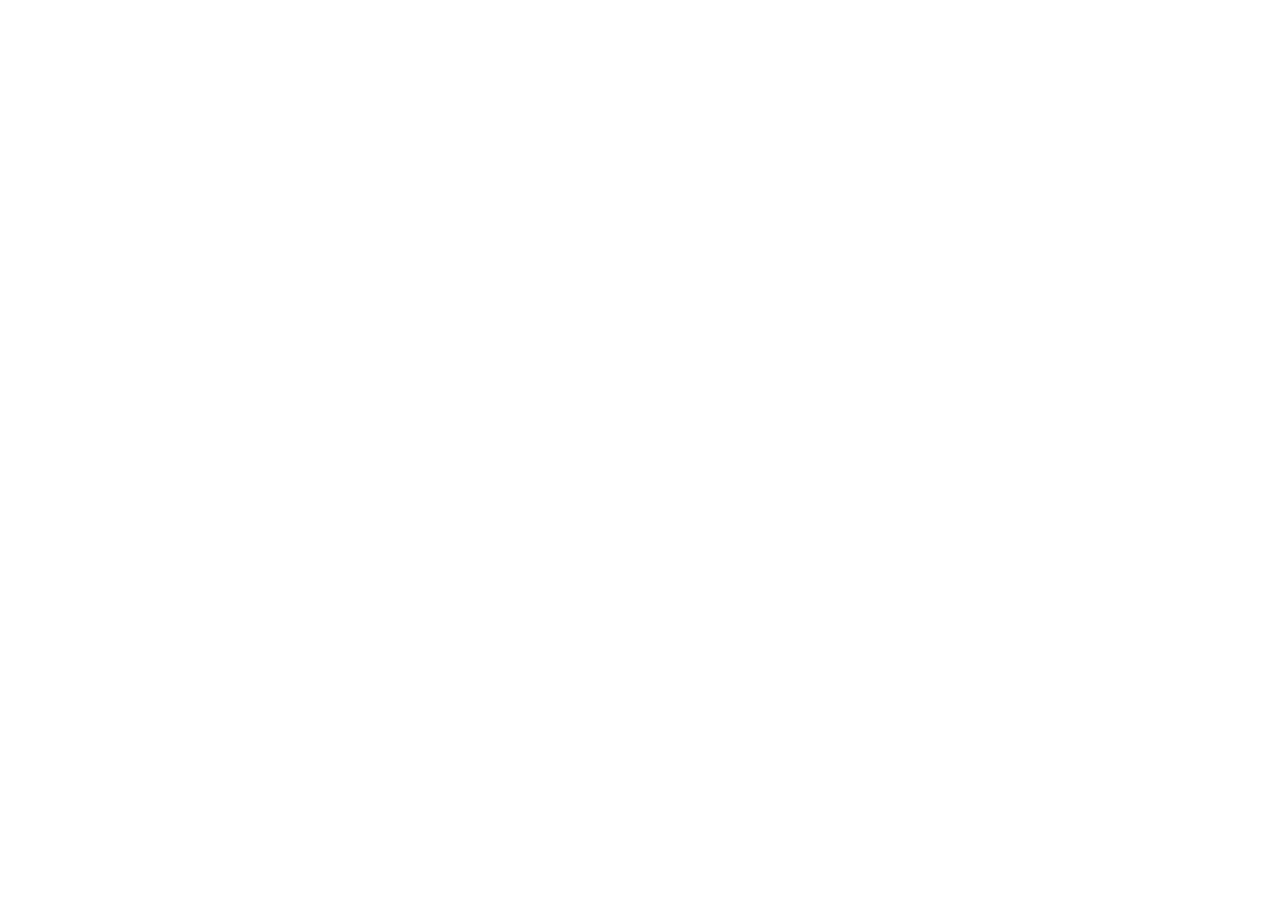
==== index.html @ 15638fdb "Add files via upload" ====
<!doctype html>
<html lang="en">
  <head>
    <meta charset="UTF-8" />
    <meta name="viewport" content="width=device-width, initial-scale=1.0" />
    <meta name="mobile-web-app-capable" content="no" />
    <meta name="apple-mobile-web-app-capable" content="no" />
    <title>F&F Food Hub — Order Fried Rice</title>
    <link rel="icon" type="image/png" href="./favicon.png" />
    <meta name="theme-color" content="#b30000" />
    <script src="./config.js"></script>
    <script type="module" crossorigin src="./customer.js"></script>
    <link rel="modulepreload" crossorigin href="./index.js">
    <link rel="stylesheet" crossorigin href="./index.css">
  </head>
  <body>
    <div id="root"></div>
  </body>
</html>
---- index.css ----
*,:before,:after{--tw-border-spacing-x: 0;--tw-border-spacing-y: 0;--tw-translate-x: 0;--tw-translate-y: 0;--tw-rotate: 0;--tw-skew-x: 0;--tw-skew-y: 0;--tw-scale-x: 1;--tw-scale-y: 1;--tw-pan-x: ;--tw-pan-y: ;--tw-pinch-zoom: ;--tw-scroll-snap-strictness: proximity;--tw-gradient-from-position: ;--tw-gradient-via-position: ;--tw-gradient-to-position: ;--tw-ordinal: ;--tw-slashed-zero: ;--tw-numeric-figure: ;--tw-numeric-spacing: ;--tw-numeric-fraction: ;--tw-ring-inset: ;--tw-ring-offset-width: 0px;--tw-ring-offset-color: #fff;--tw-ring-color: rgb(59 130 246 / .5);--tw-ring-offset-shadow: 0 0 #0000;--tw-ring-shadow: 0 0 #0000;--tw-shadow: 0 0 #0000;--tw-shadow-colored: 0 0 #0000;--tw-blur: ;--tw-brightness: ;--tw-contrast: ;--tw-grayscale: ;--tw-hue-rotate: ;--tw-invert: ;--tw-saturate: ;--tw-sepia: ;--tw-drop-shadow: ;--tw-backdrop-blur: ;--tw-backdrop-brightness: ;--tw-backdrop-contrast: ;--tw-backdrop-grayscale: ;--tw-backdrop-hue-rotate: ;--tw-backdrop-invert: ;--tw-backdrop-opacity: ;--tw-backdrop-saturate: ;--tw-backdrop-sepia: ;--tw-contain-size: ;--tw-contain-layout: ;--tw-contain-paint: ;--tw-contain-style: }::backdrop{--tw-border-spacing-x: 0;--tw-border-spacing-y: 0;--tw-translate-x: 0;--tw-translate-y: 0;--tw-rotate: 0;--tw-skew-x: 0;--tw-skew-y: 0;--tw-scale-x: 1;--tw-scale-y: 1;--tw-pan-x: ;--tw-pan-y: ;--tw-pinch-zoom: ;--tw-scroll-snap-strictness: proximity;--tw-gradient-from-position: ;--tw-gradient-via-position: ;--tw-gradient-to-position: ;--tw-ordinal: ;--tw-slashed-zero: ;--tw-numeric-figure: ;--tw-numeric-spacing: ;--tw-numeric-fraction: ;--tw-ring-inset: ;--tw-ring-offset-width: 0px;--tw-ring-offset-color: #fff;--tw-ring-color: rgb(59 130 246 / .5);--tw-ring-offset-shadow: 0 0 #0000;--tw-ring-shadow: 0 0 #0000;--tw-shadow: 0 0 #0000;--tw-shadow-colored: 0 0 #0000;--tw-blur: ;--tw-brightness: ;--tw-contrast: ;--tw-grayscale: ;--tw-hue-rotate: ;--tw-invert: ;--tw-saturate: ;--tw-sepia: ;--tw-drop-shadow: ;--tw-backdrop-blur: ;--tw-backdrop-brightness: ;--tw-backdrop-contrast: ;--tw-backdrop-grayscale: ;--tw-backdrop-hue-rotate: ;--tw-backdrop-invert: ;--tw-backdrop-opacity: ;--tw-backdrop-saturate: ;--tw-backdrop-sepia: ;--tw-contain-size: ;--tw-contain-layout: ;--tw-contain-paint: ;--tw-contain-style: }*,:before,:after{box-sizing:border-box;border-width:0;border-style:solid;border-color:#e5e7eb}:before,:after{--tw-content: ""}html,:host{line-height:1.5;-webkit-text-size-adjust:100%;-moz-tab-size:4;-o-tab-size:4;tab-size:4;font-family:ui-sans-serif,system-ui,sans-serif,"Apple Color Emoji","Segoe UI Emoji",Segoe UI Symbol,"Noto Color Emoji";font-feature-settings:normal;font-variation-settings:normal;-webkit-tap-highlight-color:transparent}body{margin:0;line-height:inherit}hr{height:0;color:inherit;border-top-width:1px}abbr:where([title]){-webkit-text-decoration:underline dotted;text-decoration:underline dotted}h1,h2,h3,h4,h5,h6{font-size:inherit;font-weight:inherit}a{color:inherit;text-decoration:inherit}b,strong{font-weight:bolder}code,kbd,samp,pre{font-family:ui-monospace,SFMono-Regular,Menlo,Monaco,Consolas,Liberation Mono,Courier New,monospace;font-feature-settings:normal;font-variation-settings:normal;font-size:1em}small{font-size:80%}sub,sup{font-size:75%;line-height:0;position:relative;vertical-align:baseline}sub{bottom:-.25em}sup{top:-.5em}table{text-indent:0;border-color:inherit;border-collapse:collapse}button,input,optgroup,select,textarea{font-family:inherit;font-feature-settings:inherit;font-variation-settings:inherit;font-size:100%;font-weight:inherit;line-height:inherit;letter-spacing:inherit;color:inherit;margin:0;padding:0}button,select{text-transform:none}button,input:where([type=button]),input:where([type=reset]),input:where([type=submit]){-webkit-appearance:button;background-color:transparent;background-image:none}:-moz-focusring{outline:auto}:-moz-ui-invalid{box-shadow:none}progress{vertical-align:baseline}::-webkit-inner-spin-button,::-webkit-outer-spin-button{height:auto}[type=search]{-webkit-appearance:textfield;outline-offset:-2px}::-webkit-search-decoration{-webkit-appearance:none}::-webkit-file-upload-button{-webkit-appearance:button;font:inherit}summary{display:list-item}blockquote,dl,dd,h1,h2,h3,h4,h5,h6,hr,figure,p,pre{margin:0}fieldset{margin:0;padding:0}legend{padding:0}ol,ul,menu{list-style:none;margin:0;padding:0}dialog{padding:0}textarea{resize:vertical}input::-moz-placeholder,textarea::-moz-placeholder{opacity:1;color:#9ca3af}input::placeholder,textarea::placeholder{opacity:1;color:#9ca3af}button,[role=button]{cursor:pointer}:disabled{cursor:default}img,svg,video,canvas,audio,iframe,embed,object{display:block;vertical-align:middle}img,video{max-width:100%;height:auto}[hidden]:where(:not([hidden=until-found])){display:none}.sr-only{position:absolute;width:1px;height:1px;padding:0;margin:-1px;overflow:hidden;clip:rect(0,0,0,0);white-space:nowrap;border-width:0}.pointer-events-none{pointer-events:none}.fixed{position:fixed}.absolute{position:absolute}.relative{position:relative}.sticky{position:sticky}.inset-0{top:0;right:0;bottom:0;left:0}.-top-5{top:-1.25rem}.left-0{left:0}.right-0{right:0}.top-0{top:0}.z-0{z-index:0}.z-10{z-index:10}.z-20{z-index:20}.z-50{z-index:50}.order-12{order:12}.mx-1{margin-left:.25rem;margin-right:.25rem}.mx-auto{margin-left:auto;margin-right:auto}.mb-1{margin-bottom:.25rem}.mb-2{margin-bottom:.5rem}.mb-3{margin-bottom:.75rem}.mb-4{margin-bottom:1rem}.mb-5{margin-bottom:1.25rem}.mb-6{margin-bottom:1.5rem}.ml-1{margin-left:.25rem}.ml-2{margin-left:.5rem}.ml-3{margin-left:.75rem}.mr-1{margin-right:.25rem}.mr-2{margin-right:.5rem}.mt-1{margin-top:.25rem}.mt-2{margin-top:.5rem}.mt-3{margin-top:.75rem}.mt-4{margin-top:1rem}.mt-5{margin-top:1.25rem}.mt-6{margin-top:1.5rem}.block{display:block}.inline-block{display:inline-block}.inline{display:inline}.flex{display:flex}.table{display:table}.grid{display:grid}.hidden{display:none}.h-14{height:3.5rem}.h-3{height:.75rem}.h-32{height:8rem}.h-5{height:1.25rem}.h-52{height:13rem}.h-7{height:1.75rem}.h-8{height:2rem}.h-fit{height:-moz-fit-content;height:fit-content}.h-full{height:100%}.min-h-screen{min-height:100vh}.w-14{width:3.5rem}.w-20{width:5rem}.w-3{width:.75rem}.w-32{width:8rem}.w-5{width:1.25rem}.w-7{width:1.75rem}.w-8{width:2rem}.w-full{width:100%}.min-w-0{min-width:0px}.min-w-6{min-width:1.5rem}.min-w-\[190px\]{min-width:190px}.max-w-3xl{max-width:48rem}.max-w-7xl{max-width:80rem}.max-w-md{max-width:28rem}.max-w-xl{max-width:36rem}.flex-1{flex:1 1 0%}.shrink-0{flex-shrink:0}.-rotate-12{--tw-rotate: -12deg;transform:translate(var(--tw-translate-x),var(--tw-translate-y)) rotate(var(--tw-rotate)) skew(var(--tw-skew-x)) skewY(var(--tw-skew-y)) scaleX(var(--tw-scale-x)) scaleY(var(--tw-scale-y))}@keyframes pulse{50%{opacity:.5}}.animate-pulse{animation:pulse 2s cubic-bezier(.4,0,.6,1) infinite}.cursor-not-allowed{cursor:not-allowed}.cursor-pointer{cursor:pointer}.select-all{-webkit-user-select:all;-moz-user-select:all;user-select:all}.grid-cols-1{grid-template-columns:repeat(1,minmax(0,1fr))}.grid-cols-2{grid-template-columns:repeat(2,minmax(0,1fr))}.grid-cols-3{grid-template-columns:repeat(3,minmax(0,1fr))}.grid-cols-4{grid-template-columns:repeat(4,minmax(0,1fr))}.flex-col{flex-direction:column}.flex-wrap{flex-wrap:wrap}.items-start{align-items:flex-start}.items-end{align-items:flex-end}.items-center{align-items:center}.justify-end{justify-content:flex-end}.justify-center{justify-content:center}.justify-between{justify-content:space-between}.gap-1{gap:.25rem}.gap-2{gap:.5rem}.gap-3{gap:.75rem}.gap-4{gap:1rem}.gap-6{gap:1.5rem}.gap-x-5{-moz-column-gap:1.25rem;column-gap:1.25rem}.gap-y-1{row-gap:.25rem}.space-y-2>:not([hidden])~:not([hidden]){--tw-space-y-reverse: 0;margin-top:calc(.5rem * calc(1 - var(--tw-space-y-reverse)));margin-bottom:calc(.5rem * var(--tw-space-y-reverse))}.space-y-3>:not([hidden])~:not([hidden]){--tw-space-y-reverse: 0;margin-top:calc(.75rem * calc(1 - var(--tw-space-y-reverse)));margin-bottom:calc(.75rem * var(--tw-space-y-reverse))}.space-y-4>:not([hidden])~:not([hidden]){--tw-space-y-reverse: 0;margin-top:calc(1rem * calc(1 - var(--tw-space-y-reverse)));margin-bottom:calc(1rem * var(--tw-space-y-reverse))}.space-y-5>:not([hidden])~:not([hidden]){--tw-space-y-reverse: 0;margin-top:calc(1.25rem * calc(1 - var(--tw-space-y-reverse)));margin-bottom:calc(1.25rem * var(--tw-space-y-reverse))}.space-y-6>:not([hidden])~:not([hidden]){--tw-space-y-reverse: 0;margin-top:calc(1.5rem * calc(1 - var(--tw-space-y-reverse)));margin-bottom:calc(1.5rem * var(--tw-space-y-reverse))}.overflow-hidden{overflow:hidden}.overflow-x-auto{overflow-x:auto}.overflow-y-auto{overflow-y:auto}.whitespace-nowrap{white-space:nowrap}.break-words{overflow-wrap:break-word}.rounded{border-radius:.25rem}.rounded-2xl{border-radius:1rem}.rounded-3xl{border-radius:1.5rem}.rounded-full{border-radius:9999px}.rounded-lg{border-radius:.5rem}.rounded-xl{border-radius:.75rem}.rounded-t-lg{border-top-left-radius:.5rem;border-top-right-radius:.5rem}.border{border-width:1px}.border-2{border-width:2px}.border-y{border-top-width:1px;border-bottom-width:1px}.border-y-2{border-top-width:2px;border-bottom-width:2px}.border-b{border-bottom-width:1px}.border-b-2{border-bottom-width:2px}.border-t{border-top-width:1px}.border-t-2{border-top-width:2px}.border-dashed{border-style:dashed}.border-\[\#3b0a07\]{--tw-border-opacity: 1;border-color:rgb(59 10 7 / var(--tw-border-opacity, 1))}.border-\[\#b30000\]{--tw-border-opacity: 1;border-color:rgb(179 0 0 / var(--tw-border-opacity, 1))}.border-\[\#f0dcc3\]{--tw-border-opacity: 1;border-color:rgb(240 220 195 / var(--tw-border-opacity, 1))}.border-amber-200{--tw-border-opacity: 1;border-color:rgb(253 230 138 / var(--tw-border-opacity, 1))}.border-amber-300{--tw-border-opacity: 1;border-color:rgb(252 211 77 / var(--tw-border-opacity, 1))}.border-green-200{--tw-border-opacity: 1;border-color:rgb(187 247 208 / var(--tw-border-opacity, 1))}.border-green-300{--tw-border-opacity: 1;border-color:rgb(134 239 172 / var(--tw-border-opacity, 1))}.border-green-500{--tw-border-opacity: 1;border-color:rgb(34 197 94 / var(--tw-border-opacity, 1))}.border-green-600{--tw-border-opacity: 1;border-color:rgb(22 163 74 / var(--tw-border-opacity, 1))}.border-orange-200{--tw-border-opacity: 1;border-color:rgb(254 215 170 / var(--tw-border-opacity, 1))}.border-orange-300{--tw-border-opacity: 1;border-color:rgb(253 186 116 / var(--tw-border-opacity, 1))}.border-red-200{--tw-border-opacity: 1;border-color:rgb(254 202 202 / var(--tw-border-opacity, 1))}.border-red-300{--tw-border-opacity: 1;border-color:rgb(252 165 165 / var(--tw-border-opacity, 1))}.border-stone-100{--tw-border-opacity: 1;border-color:rgb(245 245 244 / var(--tw-border-opacity, 1))}.border-stone-200{--tw-border-opacity: 1;border-color:rgb(231 229 228 / var(--tw-border-opacity, 1))}.border-stone-300{--tw-border-opacity: 1;border-color:rgb(214 211 209 / var(--tw-border-opacity, 1))}.border-stone-400{--tw-border-opacity: 1;border-color:rgb(168 162 158 / var(--tw-border-opacity, 1))}.border-stone-900{--tw-border-opacity: 1;border-color:rgb(28 25 23 / var(--tw-border-opacity, 1))}.border-stone-950{--tw-border-opacity: 1;border-color:rgb(12 10 9 / var(--tw-border-opacity, 1))}.border-white\/10{border-color:#ffffff1a}.bg-\[\#3b0a07\]{--tw-bg-opacity: 1;background-color:rgb(59 10 7 / var(--tw-bg-opacity, 1))}.bg-\[\#b30000\]{--tw-bg-opacity: 1;background-color:rgb(179 0 0 / var(--tw-bg-opacity, 1))}.bg-\[\#ffc83d\]{--tw-bg-opacity: 1;background-color:rgb(255 200 61 / var(--tw-bg-opacity, 1))}.bg-\[\#fff8ef\]{--tw-bg-opacity: 1;background-color:rgb(255 248 239 / var(--tw-bg-opacity, 1))}.bg-amber-100{--tw-bg-opacity: 1;background-color:rgb(254 243 199 / var(--tw-bg-opacity, 1))}.bg-amber-400{--tw-bg-opacity: 1;background-color:rgb(251 191 36 / var(--tw-bg-opacity, 1))}.bg-amber-50{--tw-bg-opacity: 1;background-color:rgb(255 251 235 / var(--tw-bg-opacity, 1))}.bg-black{--tw-bg-opacity: 1;background-color:rgb(0 0 0 / var(--tw-bg-opacity, 1))}.bg-black\/60{background-color:#0009}.bg-blue-50{--tw-bg-opacity: 1;background-color:rgb(239 246 255 / var(--tw-bg-opacity, 1))}.bg-blue-600{--tw-bg-opacity: 1;background-color:rgb(37 99 235 / var(--tw-bg-opacity, 1))}.bg-green-100{--tw-bg-opacity: 1;background-color:rgb(220 252 231 / var(--tw-bg-opacity, 1))}.bg-green-50{--tw-bg-opacity: 1;background-color:rgb(240 253 244 / var(--tw-bg-opacity, 1))}.bg-green-500{--tw-bg-opacity: 1;background-color:rgb(34 197 94 / var(--tw-bg-opacity, 1))}.bg-green-600{--tw-bg-opacity: 1;background-color:rgb(22 163 74 / var(--tw-bg-opacity, 1))}.bg-green-700{--tw-bg-opacity: 1;background-color:rgb(21 128 61 / var(--tw-bg-opacity, 1))}.bg-orange-100{--tw-bg-opacity: 1;background-color:rgb(255 237 213 / var(--tw-bg-opacity, 1))}.bg-orange-400{--tw-bg-opacity: 1;background-color:rgb(251 146 60 / var(--tw-bg-opacity, 1))}.bg-orange-50{--tw-bg-opacity: 1;background-color:rgb(255 247 237 / var(--tw-bg-opacity, 1))}.bg-orange-500{--tw-bg-opacity: 1;background-color:rgb(249 115 22 / var(--tw-bg-opacity, 1))}.bg-red-100{--tw-bg-opacity: 1;background-color:rgb(254 226 226 / var(--tw-bg-opacity, 1))}.bg-red-50{--tw-bg-opacity: 1;background-color:rgb(254 242 242 / var(--tw-bg-opacity, 1))}.bg-red-50\/40{background-color:#fef2f266}.bg-red-600{--tw-bg-opacity: 1;background-color:rgb(220 38 38 / var(--tw-bg-opacity, 1))}.bg-stone-100{--tw-bg-opacity: 1;background-color:rgb(245 245 244 / var(--tw-bg-opacity, 1))}.bg-stone-200{--tw-bg-opacity: 1;background-color:rgb(231 229 228 / var(--tw-bg-opacity, 1))}.bg-stone-300{--tw-bg-opacity: 1;background-color:rgb(214 211 209 / var(--tw-bg-opacity, 1))}.bg-stone-50{--tw-bg-opacity: 1;background-color:rgb(250 250 249 / var(--tw-bg-opacity, 1))}.bg-stone-900{--tw-bg-opacity: 1;background-color:rgb(28 25 23 / var(--tw-bg-opacity, 1))}.bg-stone-950{--tw-bg-opacity: 1;background-color:rgb(12 10 9 / var(--tw-bg-opacity, 1))}.bg-white{--tw-bg-opacity: 1;background-color:rgb(255 255 255 / var(--tw-bg-opacity, 1))}.bg-white\/10{background-color:#ffffff1a}.bg-white\/5{background-color:#ffffff0d}.bg-yellow-300{--tw-bg-opacity: 1;background-color:rgb(253 224 71 / var(--tw-bg-opacity, 1))}.bg-gradient-to-tr{background-image:linear-gradient(to top right,var(--tw-gradient-stops))}.from-yellow-400{--tw-gradient-from: #facc15 var(--tw-gradient-from-position);--tw-gradient-to: rgb(250 204 21 / 0) var(--tw-gradient-to-position);--tw-gradient-stops: var(--tw-gradient-from), var(--tw-gradient-to)}.via-pink-500{--tw-gradient-to: rgb(236 72 153 / 0) var(--tw-gradient-to-position);--tw-gradient-stops: var(--tw-gradient-from), #ec4899 var(--tw-gradient-via-position), var(--tw-gradient-to)}.to-purple-600{--tw-gradient-to: #9333ea var(--tw-gradient-to-position)}.object-cover{-o-object-fit:cover;object-fit:cover}.p-10{padding:2.5rem}.p-2{padding:.5rem}.p-3{padding:.75rem}.p-4{padding:1rem}.p-5{padding:1.25rem}.p-6{padding:1.5rem}.p-8{padding:2rem}.px-1{padding-left:.25rem;padding-right:.25rem}.px-2{padding-left:.5rem;padding-right:.5rem}.px-2\.5{padding-left:.625rem;padding-right:.625rem}.px-3{padding-left:.75rem;padding-right:.75rem}.px-4{padding-left:1rem;padding-right:1rem}.px-5{padding-left:1.25rem;padding-right:1.25rem}.py-0\.5{padding-top:.125rem;padding-bottom:.125rem}.py-1{padding-top:.25rem;padding-bottom:.25rem}.py-1\.5{padding-top:.375rem;padding-bottom:.375rem}.py-2{padding-top:.5rem;padding-bottom:.5rem}.py-2\.5{padding-top:.625rem;padding-bottom:.625rem}.py-3{padding-top:.75rem;padding-bottom:.75rem}.py-4{padding-top:1rem;padding-bottom:1rem}.py-6{padding-top:1.5rem;padding-bottom:1.5rem}.py-8{padding-top:2rem;padding-bottom:2rem}.pb-2{padding-bottom:.5rem}.pb-4{padding-bottom:1rem}.pt-2{padding-top:.5rem}.pt-3{padding-top:.75rem}.pt-4{padding-top:1rem}.text-left{text-align:left}.text-center{text-align:center}.text-right{text-align:right}.align-middle{vertical-align:middle}.text-2xl{font-size:1.5rem;line-height:2rem}.text-3xl{font-size:1.875rem;line-height:2.25rem}.text-6xl{font-size:3.75rem;line-height:1}.text-\[10px\]{font-size:10px}.text-\[11px\]{font-size:11px}.text-\[16vw\]{font-size:16vw}.text-base{font-size:1rem;line-height:1.5rem}.text-lg{font-size:1.125rem;line-height:1.75rem}.text-sm{font-size:.875rem;line-height:1.25rem}.text-xl{font-size:1.25rem;line-height:1.75rem}.text-xs{font-size:.75rem;line-height:1rem}.font-black{font-weight:900}.font-bold{font-weight:700}.font-medium{font-weight:500}.uppercase{text-transform:uppercase}.leading-6{line-height:1.5rem}.leading-none{line-height:1}.leading-snug{line-height:1.375}.leading-tight{line-height:1.25}.tracking-\[0\.2em\]{letter-spacing:.2em}.tracking-tight{letter-spacing:-.025em}.tracking-wide{letter-spacing:.025em}.tracking-widest{letter-spacing:.1em}.text-\[\#3b0a07\]{--tw-text-opacity: 1;color:rgb(59 10 7 / var(--tw-text-opacity, 1))}.text-\[\#b30000\]{--tw-text-opacity: 1;color:rgb(179 0 0 / var(--tw-text-opacity, 1))}.text-\[\#ffc83d\]{--tw-text-opacity: 1;color:rgb(255 200 61 / var(--tw-text-opacity, 1))}.text-\[\#ffc83d\]\/80{color:#ffc83dcc}.text-amber-700{--tw-text-opacity: 1;color:rgb(180 83 9 / var(--tw-text-opacity, 1))}.text-amber-800{--tw-text-opacity: 1;color:rgb(146 64 14 / var(--tw-text-opacity, 1))}.text-amber-900{--tw-text-opacity: 1;color:rgb(120 53 15 / var(--tw-text-opacity, 1))}.text-green-700{--tw-text-opacity: 1;color:rgb(21 128 61 / var(--tw-text-opacity, 1))}.text-green-800{--tw-text-opacity: 1;color:rgb(22 101 52 / var(--tw-text-opacity, 1))}.text-green-900{--tw-text-opacity: 1;color:rgb(20 83 45 / var(--tw-text-opacity, 1))}.text-orange-300{--tw-text-opacity: 1;color:rgb(253 186 116 / var(--tw-text-opacity, 1))}.text-orange-400{--tw-text-opacity: 1;color:rgb(251 146 60 / var(--tw-text-opacity, 1))}.text-orange-600{--tw-text-opacity: 1;color:rgb(234 88 12 / var(--tw-text-opacity, 1))}.text-orange-700{--tw-text-opacity: 1;color:rgb(194 65 12 / var(--tw-text-opacity, 1))}.text-orange-800{--tw-text-opacity: 1;color:rgb(154 52 18 / var(--tw-text-opacity, 1))}.text-red-500{--tw-text-opacity: 1;color:rgb(239 68 68 / var(--tw-text-opacity, 1))}.text-red-600{--tw-text-opacity: 1;color:rgb(220 38 38 / var(--tw-text-opacity, 1))}.text-red-700{--tw-text-opacity: 1;color:rgb(185 28 28 / var(--tw-text-opacity, 1))}.text-red-800{--tw-text-opacity: 1;color:rgb(153 27 27 / var(--tw-text-opacity, 1))}.text-stone-300{--tw-text-opacity: 1;color:rgb(214 211 209 / var(--tw-text-opacity, 1))}.text-stone-400{--tw-text-opacity: 1;color:rgb(168 162 158 / var(--tw-text-opacity, 1))}.text-stone-500{--tw-text-opacity: 1;color:rgb(120 113 108 / var(--tw-text-opacity, 1))}.text-stone-600{--tw-text-opacity: 1;color:rgb(87 83 78 / var(--tw-text-opacity, 1))}.text-stone-700{--tw-text-opacity: 1;color:rgb(68 64 60 / var(--tw-text-opacity, 1))}.text-stone-800{--tw-text-opacity: 1;color:rgb(41 37 36 / var(--tw-text-opacity, 1))}.text-stone-900{--tw-text-opacity: 1;color:rgb(28 25 23 / var(--tw-text-opacity, 1))}.text-stone-950{--tw-text-opacity: 1;color:rgb(12 10 9 / var(--tw-text-opacity, 1))}.text-white{--tw-text-opacity: 1;color:rgb(255 255 255 / var(--tw-text-opacity, 1))}.text-white\/70{color:#ffffffb3}.text-yellow-900{--tw-text-opacity: 1;color:rgb(113 63 18 / var(--tw-text-opacity, 1))}.line-through{text-decoration-line:line-through}.accent-green-600{accent-color:#16a34a}.opacity-60{opacity:.6}.opacity-70{opacity:.7}.opacity-90{opacity:.9}.opacity-\[0\.035\]{opacity:.035}.opacity-\[0\.045\]{opacity:.045}.shadow{--tw-shadow: 0 1px 3px 0 rgb(0 0 0 / .1), 0 1px 2px -1px rgb(0 0 0 / .1);--tw-shadow-colored: 0 1px 3px 0 var(--tw-shadow-color), 0 1px 2px -1px var(--tw-shadow-color);box-shadow:var(--tw-ring-offset-shadow, 0 0 #0000),var(--tw-ring-shadow, 0 0 #0000),var(--tw-shadow)}.shadow-2xl{--tw-shadow: 0 25px 50px -12px rgb(0 0 0 / .25);--tw-shadow-colored: 0 25px 50px -12px var(--tw-shadow-color);box-shadow:var(--tw-ring-offset-shadow, 0 0 #0000),var(--tw-ring-shadow, 0 0 #0000),var(--tw-shadow)}.shadow-inner{--tw-shadow: inset 0 2px 4px 0 rgb(0 0 0 / .05);--tw-shadow-colored: inset 0 2px 4px 0 var(--tw-shadow-color);box-shadow:var(--tw-ring-offset-shadow, 0 0 #0000),var(--tw-ring-shadow, 0 0 #0000),var(--tw-shadow)}.shadow-lg{--tw-shadow: 0 10px 15px -3px rgb(0 0 0 / .1), 0 4px 6px -4px rgb(0 0 0 / .1);--tw-shadow-colored: 0 10px 15px -3px var(--tw-shadow-color), 0 4px 6px -4px var(--tw-shadow-color);box-shadow:var(--tw-ring-offset-shadow, 0 0 #0000),var(--tw-ring-shadow, 0 0 #0000),var(--tw-shadow)}.shadow-sm{--tw-shadow: 0 1px 2px 0 rgb(0 0 0 / .05);--tw-shadow-colored: 0 1px 2px 0 var(--tw-shadow-color);box-shadow:var(--tw-ring-offset-shadow, 0 0 #0000),var(--tw-ring-shadow, 0 0 #0000),var(--tw-shadow)}.outline-none{outline:2px solid transparent;outline-offset:2px}.ring-1{--tw-ring-offset-shadow: var(--tw-ring-inset) 0 0 0 var(--tw-ring-offset-width) var(--tw-ring-offset-color);--tw-ring-shadow: var(--tw-ring-inset) 0 0 0 calc(1px + var(--tw-ring-offset-width)) var(--tw-ring-color);box-shadow:var(--tw-ring-offset-shadow),var(--tw-ring-shadow),var(--tw-shadow, 0 0 #0000)}.ring-stone-200{--tw-ring-opacity: 1;--tw-ring-color: rgb(231 229 228 / var(--tw-ring-opacity, 1))}.filter{filter:var(--tw-blur) var(--tw-brightness) var(--tw-contrast) var(--tw-grayscale) var(--tw-hue-rotate) var(--tw-invert) var(--tw-saturate) var(--tw-sepia) var(--tw-drop-shadow)}*{box-sizing:border-box}body{margin:0;font-family:Inter,ui-sans-serif,system-ui,-apple-system,BlinkMacSystemFont,Segoe UI,sans-serif}button,input,textarea,select{font:inherit}button{cursor:pointer}.hover\:border-orange-400:hover{--tw-border-opacity: 1;border-color:rgb(251 146 60 / var(--tw-border-opacity, 1))}.hover\:border-orange-500:hover{--tw-border-opacity: 1;border-color:rgb(249 115 22 / var(--tw-border-opacity, 1))}.hover\:shadow-md:hover{--tw-shadow: 0 4px 6px -1px rgb(0 0 0 / .1), 0 2px 4px -2px rgb(0 0 0 / .1);--tw-shadow-colored: 0 4px 6px -1px var(--tw-shadow-color), 0 2px 4px -2px var(--tw-shadow-color);box-shadow:var(--tw-ring-offset-shadow, 0 0 #0000),var(--tw-ring-shadow, 0 0 #0000),var(--tw-shadow)}.focus\:border-\[\#b30000\]:focus{--tw-border-opacity: 1;border-color:rgb(179 0 0 / var(--tw-border-opacity, 1))}.focus\:ring-2:focus{--tw-ring-offset-shadow: var(--tw-ring-inset) 0 0 0 var(--tw-ring-offset-width) var(--tw-ring-offset-color);--tw-ring-shadow: var(--tw-ring-inset) 0 0 0 calc(2px + var(--tw-ring-offset-width)) var(--tw-ring-color);box-shadow:var(--tw-ring-offset-shadow),var(--tw-ring-shadow),var(--tw-shadow, 0 0 #0000)}.focus\:ring-\[\#b30000\]\/20:focus{--tw-ring-color: rgb(179 0 0 / .2)}.active\:scale-95:active{--tw-scale-x: .95;--tw-scale-y: .95;transform:translate(var(--tw-translate-x),var(--tw-translate-y)) rotate(var(--tw-rotate)) skew(var(--tw-skew-x)) skewY(var(--tw-skew-y)) scaleX(var(--tw-scale-x)) scaleY(var(--tw-scale-y))}.active\:scale-\[\.99\]:active{--tw-scale-x: .99;--tw-scale-y: .99;transform:translate(var(--tw-translate-x),var(--tw-translate-y)) rotate(var(--tw-rotate)) skew(var(--tw-skew-x)) skewY(var(--tw-skew-y)) scaleX(var(--tw-scale-x)) scaleY(var(--tw-scale-y))}.disabled\:opacity-60:disabled{opacity:.6}@media(min-width:640px){.sm\:h-44{height:11rem}.sm\:w-44{width:11rem}.sm\:grid-cols-2{grid-template-columns:repeat(2,minmax(0,1fr))}.sm\:grid-cols-3{grid-template-columns:repeat(3,minmax(0,1fr))}.sm\:gap-3{gap:.75rem}.sm\:gap-4{gap:1rem}.sm\:p-3{padding:.75rem}.sm\:p-5{padding:1.25rem}.sm\:text-2xl{font-size:1.5rem;line-height:2rem}.sm\:text-7xl{font-size:4.5rem;line-height:1}.sm\:text-\[12vw\]{font-size:12vw}.sm\:text-lg{font-size:1.125rem;line-height:1.75rem}.sm\:text-sm{font-size:.875rem;line-height:1.25rem}.sm\:text-xs{font-size:.75rem;line-height:1rem}}@media(min-width:768px){.md\:grid-cols-3{grid-template-columns:repeat(3,minmax(0,1fr))}.md\:grid-cols-\[1fr_\.7fr_\.7fr_auto\]{grid-template-columns:1fr .7fr .7fr auto}.md\:p-6{padding:1.5rem}.md\:px-6{padding-left:1.5rem;padding-right:1.5rem}}@media(min-width:1024px){.lg\:sticky{position:sticky}.lg\:top-24{top:6rem}.lg\:grid-cols-2{grid-template-columns:repeat(2,minmax(0,1fr))}.lg\:grid-cols-3{grid-template-columns:repeat(3,minmax(0,1fr))}.lg\:grid-cols-4{grid-template-columns:repeat(4,minmax(0,1fr))}.lg\:grid-cols-5{grid-template-columns:repeat(5,minmax(0,1fr))}.lg\:grid-cols-\[1\.2fr_\.8fr\]{grid-template-columns:1.2fr .8fr}}
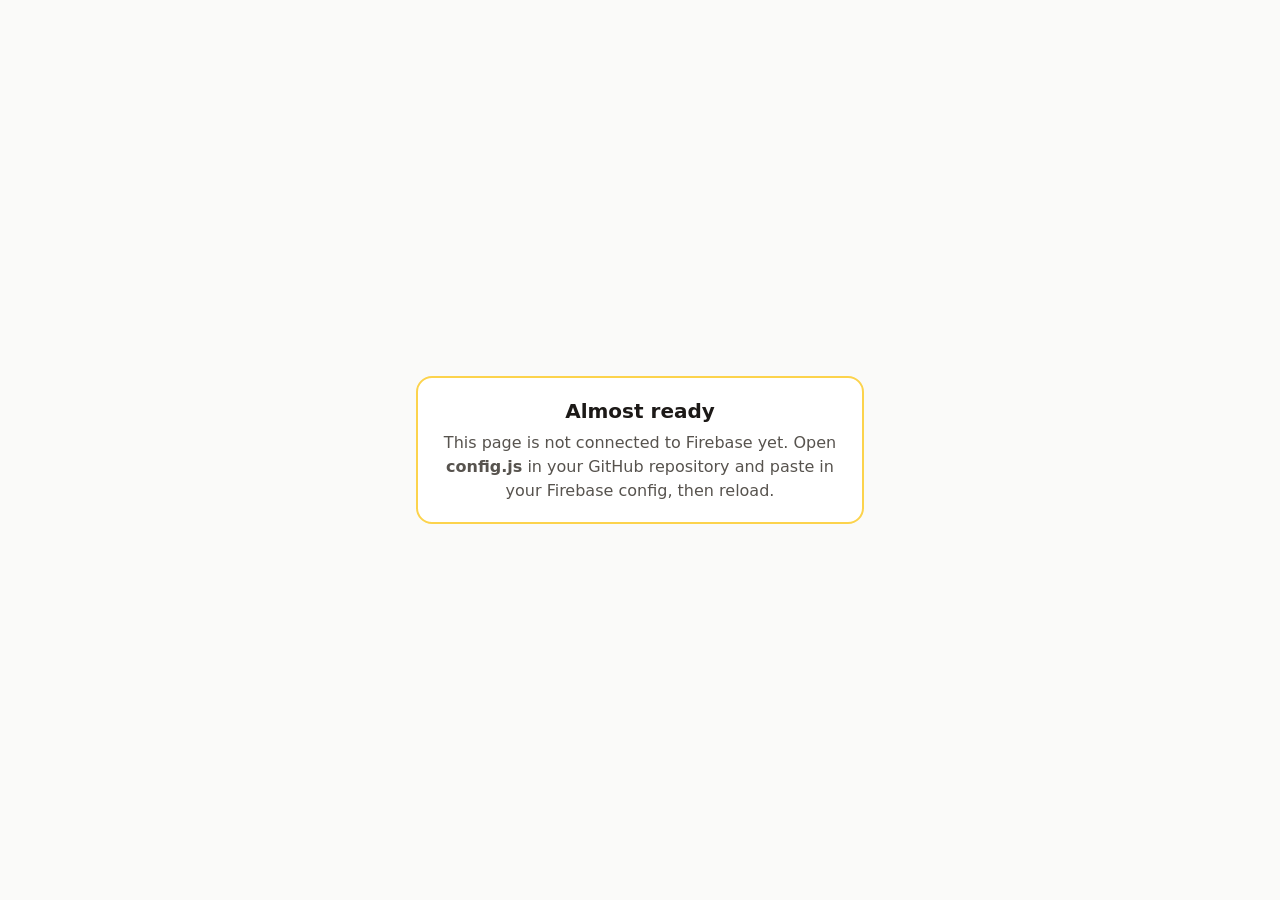
==== commit 02b58100: "Add files via upload" ====
--- a/index.html
+++ b/index.html
@@ -7,10 +7,14 @@
     <meta name="apple-mobile-web-app-capable" content="no" />
     <title>F&F Food Hub — Order Fried Rice</title>
     <link rel="icon" type="image/png" href="./favicon.png" />
-    <meta name="theme-color" content="#b30000" />
+    <meta name="theme-color" content="#a60603" />
+    <link rel="preconnect" href="https://fonts.googleapis.com" />
+    <link rel="preconnect" href="https://fonts.gstatic.com" crossorigin />
+    <link href="https://fonts.googleapis.com/css2?family=Archivo+Black&family=Outfit:wght@300;400;500;600;700;800&display=swap" rel="stylesheet" />
     <script src="./config.js"></script>
     <script type="module" crossorigin src="./customer.js"></script>
     <link rel="modulepreload" crossorigin href="./index.js">
+    <link rel="modulepreload" crossorigin href="./App.js">
     <link rel="stylesheet" crossorigin href="./index.css">
   </head>
   <body>
--- a/index.css
+++ b/index.css
@@ -1 +1 @@
-*,:before,:after{--tw-border-spacing-x: 0;--tw-border-spacing-y: 0;--tw-translate-x: 0;--tw-translate-y: 0;--tw-rotate: 0;--tw-skew-x: 0;--tw-skew-y: 0;--tw-scale-x: 1;--tw-scale-y: 1;--tw-pan-x: ;--tw-pan-y: ;--tw-pinch-zoom: ;--tw-scroll-snap-strictness: proximity;--tw-gradient-from-position: ;--tw-gradient-via-position: ;--tw-gradient-to-position: ;--tw-ordinal: ;--tw-slashed-zero: ;--tw-numeric-figure: ;--tw-numeric-spacing: ;--tw-numeric-fraction: ;--tw-ring-inset: ;--tw-ring-offset-width: 0px;--tw-ring-offset-color: #fff;--tw-ring-color: rgb(59 130 246 / .5);--tw-ring-offset-shadow: 0 0 #0000;--tw-ring-shadow: 0 0 #0000;--tw-shadow: 0 0 #0000;--tw-shadow-colored: 0 0 #0000;--tw-blur: ;--tw-brightness: ;--tw-contrast: ;--tw-grayscale: ;--tw-hue-rotate: ;--tw-invert: ;--tw-saturate: ;--tw-sepia: ;--tw-drop-shadow: ;--tw-backdrop-blur: ;--tw-backdrop-brightness: ;--tw-backdrop-contrast: ;--tw-backdrop-grayscale: ;--tw-backdrop-hue-rotate: ;--tw-backdrop-invert: ;--tw-backdrop-opacity: ;--tw-backdrop-saturate: ;--tw-backdrop-sepia: ;--tw-contain-size: ;--tw-contain-layout: ;--tw-contain-paint: ;--tw-contain-style: }::backdrop{--tw-border-spacing-x: 0;--tw-border-spacing-y: 0;--tw-translate-x: 0;--tw-translate-y: 0;--tw-rotate: 0;--tw-skew-x: 0;--tw-skew-y: 0;--tw-scale-x: 1;--tw-scale-y: 1;--tw-pan-x: ;--tw-pan-y: ;--tw-pinch-zoom: ;--tw-scroll-snap-strictness: proximity;--tw-gradient-from-position: ;--tw-gradient-via-position: ;--tw-gradient-to-position: ;--tw-ordinal: ;--tw-slashed-zero: ;--tw-numeric-figure: ;--tw-numeric-spacing: ;--tw-numeric-fraction: ;--tw-ring-inset: ;--tw-ring-offset-width: 0px;--tw-ring-offset-color: #fff;--tw-ring-color: rgb(59 130 246 / .5);--tw-ring-offset-shadow: 0 0 #0000;--tw-ring-shadow: 0 0 #0000;--tw-shadow: 0 0 #0000;--tw-shadow-colored: 0 0 #0000;--tw-blur: ;--tw-brightness: ;--tw-contrast: ;--tw-grayscale: ;--tw-hue-rotate: ;--tw-invert: ;--tw-saturate: ;--tw-sepia: ;--tw-drop-shadow: ;--tw-backdrop-blur: ;--tw-backdrop-brightness: ;--tw-backdrop-contrast: ;--tw-backdrop-grayscale: ;--tw-backdrop-hue-rotate: ;--tw-backdrop-invert: ;--tw-backdrop-opacity: ;--tw-backdrop-saturate: ;--tw-backdrop-sepia: ;--tw-contain-size: ;--tw-contain-layout: ;--tw-contain-paint: ;--tw-contain-style: }*,:before,:after{box-sizing:border-box;border-width:0;border-style:solid;border-color:#e5e7eb}:before,:after{--tw-content: ""}html,:host{line-height:1.5;-webkit-text-size-adjust:100%;-moz-tab-size:4;-o-tab-size:4;tab-size:4;font-family:ui-sans-serif,system-ui,sans-serif,"Apple Color Emoji","Segoe UI Emoji",Segoe UI Symbol,"Noto Color Emoji";font-feature-settings:normal;font-variation-settings:normal;-webkit-tap-highlight-color:transparent}body{margin:0;line-height:inherit}hr{height:0;color:inherit;border-top-width:1px}abbr:where([title]){-webkit-text-decoration:underline dotted;text-decoration:underline dotted}h1,h2,h3,h4,h5,h6{font-size:inherit;font-weight:inherit}a{color:inherit;text-decoration:inherit}b,strong{font-weight:bolder}code,kbd,samp,pre{font-family:ui-monospace,SFMono-Regular,Menlo,Monaco,Consolas,Liberation Mono,Courier New,monospace;font-feature-settings:normal;font-variation-settings:normal;font-size:1em}small{font-size:80%}sub,sup{font-size:75%;line-height:0;position:relative;vertical-align:baseline}sub{bottom:-.25em}sup{top:-.5em}table{text-indent:0;border-color:inherit;border-collapse:collapse}button,input,optgroup,select,textarea{font-family:inherit;font-feature-settings:inherit;font-variation-settings:inherit;font-size:100%;font-weight:inherit;line-height:inherit;letter-spacing:inherit;color:inherit;margin:0;padding:0}button,select{text-transform:none}button,input:where([type=button]),input:where([type=reset]),input:where([type=submit]){-webkit-appearance:button;background-color:transparent;background-image:none}:-moz-focusring{outline:auto}:-moz-ui-invalid{box-shadow:none}progress{vertical-align:baseline}::-webkit-inner-spin-button,::-webkit-outer-spin-button{height:auto}[type=search]{-webkit-appearance:textfield;outline-offset:-2px}::-webkit-search-decoration{-webkit-appearance:none}::-webkit-file-upload-button{-webkit-appearance:button;font:inherit}summary{display:list-item}blockquote,dl,dd,h1,h2,h3,h4,h5,h6,hr,figure,p,pre{margin:0}fieldset{margin:0;padding:0}legend{padding:0}ol,ul,menu{list-style:none;margin:0;padding:0}dialog{padding:0}textarea{resize:vertical}input::-moz-placeholder,textarea::-moz-placeholder{opacity:1;color:#9ca3af}input::placeholder,textarea::placeholder{opacity:1;color:#9ca3af}button,[role=button]{cursor:pointer}:disabled{cursor:default}img,svg,video,canvas,audio,iframe,embed,object{display:block;vertical-align:middle}img,video{max-width:100%;height:auto}[hidden]:where(:not([hidden=until-found])){display:none}.sr-only{position:absolute;width:1px;height:1px;padding:0;margin:-1px;overflow:hidden;clip:rect(0,0,0,0);white-space:nowrap;border-width:0}.pointer-events-none{pointer-events:none}.fixed{position:fixed}.absolute{position:absolute}.relative{position:relative}.sticky{position:sticky}.inset-0{top:0;right:0;bottom:0;left:0}.-top-5{top:-1.25rem}.left-0{left:0}.right-0{right:0}.top-0{top:0}.z-0{z-index:0}.z-10{z-index:10}.z-20{z-index:20}.z-50{z-index:50}.order-12{order:12}.mx-1{margin-left:.25rem;margin-right:.25rem}.mx-auto{margin-left:auto;margin-right:auto}.mb-1{margin-bottom:.25rem}.mb-2{margin-bottom:.5rem}.mb-3{margin-bottom:.75rem}.mb-4{margin-bottom:1rem}.mb-5{margin-bottom:1.25rem}.mb-6{margin-bottom:1.5rem}.ml-1{margin-left:.25rem}.ml-2{margin-left:.5rem}.ml-3{margin-left:.75rem}.mr-1{margin-right:.25rem}.mr-2{margin-right:.5rem}.mt-1{margin-top:.25rem}.mt-2{margin-top:.5rem}.mt-3{margin-top:.75rem}.mt-4{margin-top:1rem}.mt-5{margin-top:1.25rem}.mt-6{margin-top:1.5rem}.block{display:block}.inline-block{display:inline-block}.inline{display:inline}.flex{display:flex}.table{display:table}.grid{display:grid}.hidden{display:none}.h-14{height:3.5rem}.h-3{height:.75rem}.h-32{height:8rem}.h-5{height:1.25rem}.h-52{height:13rem}.h-7{height:1.75rem}.h-8{height:2rem}.h-fit{height:-moz-fit-content;height:fit-content}.h-full{height:100%}.min-h-screen{min-height:100vh}.w-14{width:3.5rem}.w-20{width:5rem}.w-3{width:.75rem}.w-32{width:8rem}.w-5{width:1.25rem}.w-7{width:1.75rem}.w-8{width:2rem}.w-full{width:100%}.min-w-0{min-width:0px}.min-w-6{min-width:1.5rem}.min-w-\[190px\]{min-width:190px}.max-w-3xl{max-width:48rem}.max-w-7xl{max-width:80rem}.max-w-md{max-width:28rem}.max-w-xl{max-width:36rem}.flex-1{flex:1 1 0%}.shrink-0{flex-shrink:0}.-rotate-12{--tw-rotate: -12deg;transform:translate(var(--tw-translate-x),var(--tw-translate-y)) rotate(var(--tw-rotate)) skew(var(--tw-skew-x)) skewY(var(--tw-skew-y)) scaleX(var(--tw-scale-x)) scaleY(var(--tw-scale-y))}@keyframes pulse{50%{opacity:.5}}.animate-pulse{animation:pulse 2s cubic-bezier(.4,0,.6,1) infinite}.cursor-not-allowed{cursor:not-allowed}.cursor-pointer{cursor:pointer}.select-all{-webkit-user-select:all;-moz-user-select:all;user-select:all}.grid-cols-1{grid-template-columns:repeat(1,minmax(0,1fr))}.grid-cols-2{grid-template-columns:repeat(2,minmax(0,1fr))}.grid-cols-3{grid-template-columns:repeat(3,minmax(0,1fr))}.grid-cols-4{grid-template-columns:repeat(4,minmax(0,1fr))}.flex-col{flex-direction:column}.flex-wrap{flex-wrap:wrap}.items-start{align-items:flex-start}.items-end{align-items:flex-end}.items-center{align-items:center}.justify-end{justify-content:flex-end}.justify-center{justify-content:center}.justify-between{justify-content:space-between}.gap-1{gap:.25rem}.gap-2{gap:.5rem}.gap-3{gap:.75rem}.gap-4{gap:1rem}.gap-6{gap:1.5rem}.gap-x-5{-moz-column-gap:1.25rem;column-gap:1.25rem}.gap-y-1{row-gap:.25rem}.space-y-2>:not([hidden])~:not([hidden]){--tw-space-y-reverse: 0;margin-top:calc(.5rem * calc(1 - var(--tw-space-y-reverse)));margin-bottom:calc(.5rem * var(--tw-space-y-reverse))}.space-y-3>:not([hidden])~:not([hidden]){--tw-space-y-reverse: 0;margin-top:calc(.75rem * calc(1 - var(--tw-space-y-reverse)));margin-bottom:calc(.75rem * var(--tw-space-y-reverse))}.space-y-4>:not([hidden])~:not([hidden]){--tw-space-y-reverse: 0;margin-top:calc(1rem * calc(1 - var(--tw-space-y-reverse)));margin-bottom:calc(1rem * var(--tw-space-y-reverse))}.space-y-5>:not([hidden])~:not([hidden]){--tw-space-y-reverse: 0;margin-top:calc(1.25rem * calc(1 - var(--tw-space-y-reverse)));margin-bottom:calc(1.25rem * var(--tw-space-y-reverse))}.space-y-6>:not([hidden])~:not([hidden]){--tw-space-y-reverse: 0;margin-top:calc(1.5rem * calc(1 - var(--tw-space-y-reverse)));margin-bottom:calc(1.5rem * var(--tw-space-y-reverse))}.overflow-hidden{overflow:hidden}.overflow-x-auto{overflow-x:auto}.overflow-y-auto{overflow-y:auto}.whitespace-nowrap{white-space:nowrap}.break-words{overflow-wrap:break-word}.rounded{border-radius:.25rem}.rounded-2xl{border-radius:1rem}.rounded-3xl{border-radius:1.5rem}.rounded-full{border-radius:9999px}.rounded-lg{border-radius:.5rem}.rounded-xl{border-radius:.75rem}.rounded-t-lg{border-top-left-radius:.5rem;border-top-right-radius:.5rem}.border{border-width:1px}.border-2{border-width:2px}.border-y{border-top-width:1px;border-bottom-width:1px}.border-y-2{border-top-width:2px;border-bottom-width:2px}.border-b{border-bottom-width:1px}.border-b-2{border-bottom-width:2px}.border-t{border-top-width:1px}.border-t-2{border-top-width:2px}.border-dashed{border-style:dashed}.border-\[\#3b0a07\]{--tw-border-opacity: 1;border-color:rgb(59 10 7 / var(--tw-border-opacity, 1))}.border-\[\#b30000\]{--tw-border-opacity: 1;border-color:rgb(179 0 0 / var(--tw-border-opacity, 1))}.border-\[\#f0dcc3\]{--tw-border-opacity: 1;border-color:rgb(240 220 195 / var(--tw-border-opacity, 1))}.border-amber-200{--tw-border-opacity: 1;border-color:rgb(253 230 138 / var(--tw-border-opacity, 1))}.border-amber-300{--tw-border-opacity: 1;border-color:rgb(252 211 77 / var(--tw-border-opacity, 1))}.border-green-200{--tw-border-opacity: 1;border-color:rgb(187 247 208 / var(--tw-border-opacity, 1))}.border-green-300{--tw-border-opacity: 1;border-color:rgb(134 239 172 / var(--tw-border-opacity, 1))}.border-green-500{--tw-border-opacity: 1;border-color:rgb(34 197 94 / var(--tw-border-opacity, 1))}.border-green-600{--tw-border-opacity: 1;border-color:rgb(22 163 74 / var(--tw-border-opacity, 1))}.border-orange-200{--tw-border-opacity: 1;border-color:rgb(254 215 170 / var(--tw-border-opacity, 1))}.border-orange-300{--tw-border-opacity: 1;border-color:rgb(253 186 116 / var(--tw-border-opacity, 1))}.border-red-200{--tw-border-opacity: 1;border-color:rgb(254 202 202 / var(--tw-border-opacity, 1))}.border-red-300{--tw-border-opacity: 1;border-color:rgb(252 165 165 / var(--tw-border-opacity, 1))}.border-stone-100{--tw-border-opacity: 1;border-color:rgb(245 245 244 / var(--tw-border-opacity, 1))}.border-stone-200{--tw-border-opacity: 1;border-color:rgb(231 229 228 / var(--tw-border-opacity, 1))}.border-stone-300{--tw-border-opacity: 1;border-color:rgb(214 211 209 / var(--tw-border-opacity, 1))}.border-stone-400{--tw-border-opacity: 1;border-color:rgb(168 162 158 / var(--tw-border-opacity, 1))}.border-stone-900{--tw-border-opacity: 1;border-color:rgb(28 25 23 / var(--tw-border-opacity, 1))}.border-stone-950{--tw-border-opacity: 1;border-color:rgb(12 10 9 / var(--tw-border-opacity, 1))}.border-white\/10{border-color:#ffffff1a}.bg-\[\#3b0a07\]{--tw-bg-opacity: 1;background-color:rgb(59 10 7 / var(--tw-bg-opacity, 1))}.bg-\[\#b30000\]{--tw-bg-opacity: 1;background-color:rgb(179 0 0 / var(--tw-bg-opacity, 1))}.bg-\[\#ffc83d\]{--tw-bg-opacity: 1;background-color:rgb(255 200 61 / var(--tw-bg-opacity, 1))}.bg-\[\#fff8ef\]{--tw-bg-opacity: 1;background-color:rgb(255 248 239 / var(--tw-bg-opacity, 1))}.bg-amber-100{--tw-bg-opacity: 1;background-color:rgb(254 243 199 / var(--tw-bg-opacity, 1))}.bg-amber-400{--tw-bg-opacity: 1;background-color:rgb(251 191 36 / var(--tw-bg-opacity, 1))}.bg-amber-50{--tw-bg-opacity: 1;background-color:rgb(255 251 235 / var(--tw-bg-opacity, 1))}.bg-black{--tw-bg-opacity: 1;background-color:rgb(0 0 0 / var(--tw-bg-opacity, 1))}.bg-black\/60{background-color:#0009}.bg-blue-50{--tw-bg-opacity: 1;background-color:rgb(239 246 255 / var(--tw-bg-opacity, 1))}.bg-blue-600{--tw-bg-opacity: 1;background-color:rgb(37 99 235 / var(--tw-bg-opacity, 1))}.bg-green-100{--tw-bg-opacity: 1;background-color:rgb(220 252 231 / var(--tw-bg-opacity, 1))}.bg-green-50{--tw-bg-opacity: 1;background-color:rgb(240 253 244 / var(--tw-bg-opacity, 1))}.bg-green-500{--tw-bg-opacity: 1;background-color:rgb(34 197 94 / var(--tw-bg-opacity, 1))}.bg-green-600{--tw-bg-opacity: 1;background-color:rgb(22 163 74 / var(--tw-bg-opacity, 1))}.bg-green-700{--tw-bg-opacity: 1;background-color:rgb(21 128 61 / var(--tw-bg-opacity, 1))}.bg-orange-100{--tw-bg-opacity: 1;background-color:rgb(255 237 213 / var(--tw-bg-opacity, 1))}.bg-orange-400{--tw-bg-opacity: 1;background-color:rgb(251 146 60 / var(--tw-bg-opacity, 1))}.bg-orange-50{--tw-bg-opacity: 1;background-color:rgb(255 247 237 / var(--tw-bg-opacity, 1))}.bg-orange-500{--tw-bg-opacity: 1;background-color:rgb(249 115 22 / var(--tw-bg-opacity, 1))}.bg-red-100{--tw-bg-opacity: 1;background-color:rgb(254 226 226 / var(--tw-bg-opacity, 1))}.bg-red-50{--tw-bg-opacity: 1;background-color:rgb(254 242 242 / var(--tw-bg-opacity, 1))}.bg-red-50\/40{background-color:#fef2f266}.bg-red-600{--tw-bg-opacity: 1;background-color:rgb(220 38 38 / var(--tw-bg-opacity, 1))}.bg-stone-100{--tw-bg-opacity: 1;background-color:rgb(245 245 244 / var(--tw-bg-opacity, 1))}.bg-stone-200{--tw-bg-opacity: 1;background-color:rgb(231 229 228 / var(--tw-bg-opacity, 1))}.bg-stone-300{--tw-bg-opacity: 1;background-color:rgb(214 211 209 / var(--tw-bg-opacity, 1))}.bg-stone-50{--tw-bg-opacity: 1;background-color:rgb(250 250 249 / var(--tw-bg-opacity, 1))}.bg-stone-900{--tw-bg-opacity: 1;background-color:rgb(28 25 23 / var(--tw-bg-opacity, 1))}.bg-stone-950{--tw-bg-opacity: 1;background-color:rgb(12 10 9 / var(--tw-bg-opacity, 1))}.bg-white{--tw-bg-opacity: 1;background-color:rgb(255 255 255 / var(--tw-bg-opacity, 1))}.bg-white\/10{background-color:#ffffff1a}.bg-white\/5{background-color:#ffffff0d}.bg-yellow-300{--tw-bg-opacity: 1;background-color:rgb(253 224 71 / var(--tw-bg-opacity, 1))}.bg-gradient-to-tr{background-image:linear-gradient(to top right,var(--tw-gradient-stops))}.from-yellow-400{--tw-gradient-from: #facc15 var(--tw-gradient-from-position);--tw-gradient-to: rgb(250 204 21 / 0) var(--tw-gradient-to-position);--tw-gradient-stops: var(--tw-gradient-from), var(--tw-gradient-to)}.via-pink-500{--tw-gradient-to: rgb(236 72 153 / 0) var(--tw-gradient-to-position);--tw-gradient-stops: var(--tw-gradient-from), #ec4899 var(--tw-gradient-via-position), var(--tw-gradient-to)}.to-purple-600{--tw-gradient-to: #9333ea var(--tw-gradient-to-position)}.object-cover{-o-object-fit:cover;object-fit:cover}.p-10{padding:2.5rem}.p-2{padding:.5rem}.p-3{padding:.75rem}.p-4{padding:1rem}.p-5{padding:1.25rem}.p-6{padding:1.5rem}.p-8{padding:2rem}.px-1{padding-left:.25rem;padding-right:.25rem}.px-2{padding-left:.5rem;padding-right:.5rem}.px-2\.5{padding-left:.625rem;padding-right:.625rem}.px-3{padding-left:.75rem;padding-right:.75rem}.px-4{padding-left:1rem;padding-right:1rem}.px-5{padding-left:1.25rem;padding-right:1.25rem}.py-0\.5{padding-top:.125rem;padding-bottom:.125rem}.py-1{padding-top:.25rem;padding-bottom:.25rem}.py-1\.5{padding-top:.375rem;padding-bottom:.375rem}.py-2{padding-top:.5rem;padding-bottom:.5rem}.py-2\.5{padding-top:.625rem;padding-bottom:.625rem}.py-3{padding-top:.75rem;padding-bottom:.75rem}.py-4{padding-top:1rem;padding-bottom:1rem}.py-6{padding-top:1.5rem;padding-bottom:1.5rem}.py-8{padding-top:2rem;padding-bottom:2rem}.pb-2{padding-bottom:.5rem}.pb-4{padding-bottom:1rem}.pt-2{padding-top:.5rem}.pt-3{padding-top:.75rem}.pt-4{padding-top:1rem}.text-left{text-align:left}.text-center{text-align:center}.text-right{text-align:right}.align-middle{vertical-align:middle}.text-2xl{font-size:1.5rem;line-height:2rem}.text-3xl{font-size:1.875rem;line-height:2.25rem}.text-6xl{font-size:3.75rem;line-height:1}.text-\[10px\]{font-size:10px}.text-\[11px\]{font-size:11px}.text-\[16vw\]{font-size:16vw}.text-base{font-size:1rem;line-height:1.5rem}.text-lg{font-size:1.125rem;line-height:1.75rem}.text-sm{font-size:.875rem;line-height:1.25rem}.text-xl{font-size:1.25rem;line-height:1.75rem}.text-xs{font-size:.75rem;line-height:1rem}.font-black{font-weight:900}.font-bold{font-weight:700}.font-medium{font-weight:500}.uppercase{text-transform:uppercase}.leading-6{line-height:1.5rem}.leading-none{line-height:1}.leading-snug{line-height:1.375}.leading-tight{line-height:1.25}.tracking-\[0\.2em\]{letter-spacing:.2em}.tracking-tight{letter-spacing:-.025em}.tracking-wide{letter-spacing:.025em}.tracking-widest{letter-spacing:.1em}.text-\[\#3b0a07\]{--tw-text-opacity: 1;color:rgb(59 10 7 / var(--tw-text-opacity, 1))}.text-\[\#b30000\]{--tw-text-opacity: 1;color:rgb(179 0 0 / var(--tw-text-opacity, 1))}.text-\[\#ffc83d\]{--tw-text-opacity: 1;color:rgb(255 200 61 / var(--tw-text-opacity, 1))}.text-\[\#ffc83d\]\/80{color:#ffc83dcc}.text-amber-700{--tw-text-opacity: 1;color:rgb(180 83 9 / var(--tw-text-opacity, 1))}.text-amber-800{--tw-text-opacity: 1;color:rgb(146 64 14 / var(--tw-text-opacity, 1))}.text-amber-900{--tw-text-opacity: 1;color:rgb(120 53 15 / var(--tw-text-opacity, 1))}.text-green-700{--tw-text-opacity: 1;color:rgb(21 128 61 / var(--tw-text-opacity, 1))}.text-green-800{--tw-text-opacity: 1;color:rgb(22 101 52 / var(--tw-text-opacity, 1))}.text-green-900{--tw-text-opacity: 1;color:rgb(20 83 45 / var(--tw-text-opacity, 1))}.text-orange-300{--tw-text-opacity: 1;color:rgb(253 186 116 / var(--tw-text-opacity, 1))}.text-orange-400{--tw-text-opacity: 1;color:rgb(251 146 60 / var(--tw-text-opacity, 1))}.text-orange-600{--tw-text-opacity: 1;color:rgb(234 88 12 / var(--tw-text-opacity, 1))}.text-orange-700{--tw-text-opacity: 1;color:rgb(194 65 12 / var(--tw-text-opacity, 1))}.text-orange-800{--tw-text-opacity: 1;color:rgb(154 52 18 / var(--tw-text-opacity, 1))}.text-red-500{--tw-text-opacity: 1;color:rgb(239 68 68 / var(--tw-text-opacity, 1))}.text-red-600{--tw-text-opacity: 1;color:rgb(220 38 38 / var(--tw-text-opacity, 1))}.text-red-700{--tw-text-opacity: 1;color:rgb(185 28 28 / var(--tw-text-opacity, 1))}.text-red-800{--tw-text-opacity: 1;color:rgb(153 27 27 / var(--tw-text-opacity, 1))}.text-stone-300{--tw-text-opacity: 1;color:rgb(214 211 209 / var(--tw-text-opacity, 1))}.text-stone-400{--tw-text-opacity: 1;color:rgb(168 162 158 / var(--tw-text-opacity, 1))}.text-stone-500{--tw-text-opacity: 1;color:rgb(120 113 108 / var(--tw-text-opacity, 1))}.text-stone-600{--tw-text-opacity: 1;color:rgb(87 83 78 / var(--tw-text-opacity, 1))}.text-stone-700{--tw-text-opacity: 1;color:rgb(68 64 60 / var(--tw-text-opacity, 1))}.text-stone-800{--tw-text-opacity: 1;color:rgb(41 37 36 / var(--tw-text-opacity, 1))}.text-stone-900{--tw-text-opacity: 1;color:rgb(28 25 23 / var(--tw-text-opacity, 1))}.text-stone-950{--tw-text-opacity: 1;color:rgb(12 10 9 / var(--tw-text-opacity, 1))}.text-white{--tw-text-opacity: 1;color:rgb(255 255 255 / var(--tw-text-opacity, 1))}.text-white\/70{color:#ffffffb3}.text-yellow-900{--tw-text-opacity: 1;color:rgb(113 63 18 / var(--tw-text-opacity, 1))}.line-through{text-decoration-line:line-through}.accent-green-600{accent-color:#16a34a}.opacity-60{opacity:.6}.opacity-70{opacity:.7}.opacity-90{opacity:.9}.opacity-\[0\.035\]{opacity:.035}.opacity-\[0\.045\]{opacity:.045}.shadow{--tw-shadow: 0 1px 3px 0 rgb(0 0 0 / .1), 0 1px 2px -1px rgb(0 0 0 / .1);--tw-shadow-colored: 0 1px 3px 0 var(--tw-shadow-color), 0 1px 2px -1px var(--tw-shadow-color);box-shadow:var(--tw-ring-offset-shadow, 0 0 #0000),var(--tw-ring-shadow, 0 0 #0000),var(--tw-shadow)}.shadow-2xl{--tw-shadow: 0 25px 50px -12px rgb(0 0 0 / .25);--tw-shadow-colored: 0 25px 50px -12px var(--tw-shadow-color);box-shadow:var(--tw-ring-offset-shadow, 0 0 #0000),var(--tw-ring-shadow, 0 0 #0000),var(--tw-shadow)}.shadow-inner{--tw-shadow: inset 0 2px 4px 0 rgb(0 0 0 / .05);--tw-shadow-colored: inset 0 2px 4px 0 var(--tw-shadow-color);box-shadow:var(--tw-ring-offset-shadow, 0 0 #0000),var(--tw-ring-shadow, 0 0 #0000),var(--tw-shadow)}.shadow-lg{--tw-shadow: 0 10px 15px -3px rgb(0 0 0 / .1), 0 4px 6px -4px rgb(0 0 0 / .1);--tw-shadow-colored: 0 10px 15px -3px var(--tw-shadow-color), 0 4px 6px -4px var(--tw-shadow-color);box-shadow:var(--tw-ring-offset-shadow, 0 0 #0000),var(--tw-ring-shadow, 0 0 #0000),var(--tw-shadow)}.shadow-sm{--tw-shadow: 0 1px 2px 0 rgb(0 0 0 / .05);--tw-shadow-colored: 0 1px 2px 0 var(--tw-shadow-color);box-shadow:var(--tw-ring-offset-shadow, 0 0 #0000),var(--tw-ring-shadow, 0 0 #0000),var(--tw-shadow)}.outline-none{outline:2px solid transparent;outline-offset:2px}.ring-1{--tw-ring-offset-shadow: var(--tw-ring-inset) 0 0 0 var(--tw-ring-offset-width) var(--tw-ring-offset-color);--tw-ring-shadow: var(--tw-ring-inset) 0 0 0 calc(1px + var(--tw-ring-offset-width)) var(--tw-ring-color);box-shadow:var(--tw-ring-offset-shadow),var(--tw-ring-shadow),var(--tw-shadow, 0 0 #0000)}.ring-stone-200{--tw-ring-opacity: 1;--tw-ring-color: rgb(231 229 228 / var(--tw-ring-opacity, 1))}.filter{filter:var(--tw-blur) var(--tw-brightness) var(--tw-contrast) var(--tw-grayscale) var(--tw-hue-rotate) var(--tw-invert) var(--tw-saturate) var(--tw-sepia) var(--tw-drop-shadow)}*{box-sizing:border-box}body{margin:0;font-family:Inter,ui-sans-serif,system-ui,-apple-system,BlinkMacSystemFont,Segoe UI,sans-serif}button,input,textarea,select{font:inherit}button{cursor:pointer}.hover\:border-orange-400:hover{--tw-border-opacity: 1;border-color:rgb(251 146 60 / var(--tw-border-opacity, 1))}.hover\:border-orange-500:hover{--tw-border-opacity: 1;border-color:rgb(249 115 22 / var(--tw-border-opacity, 1))}.hover\:shadow-md:hover{--tw-shadow: 0 4px 6px -1px rgb(0 0 0 / .1), 0 2px 4px -2px rgb(0 0 0 / .1);--tw-shadow-colored: 0 4px 6px -1px var(--tw-shadow-color), 0 2px 4px -2px var(--tw-shadow-color);box-shadow:var(--tw-ring-offset-shadow, 0 0 #0000),var(--tw-ring-shadow, 0 0 #0000),var(--tw-shadow)}.focus\:border-\[\#b30000\]:focus{--tw-border-opacity: 1;border-color:rgb(179 0 0 / var(--tw-border-opacity, 1))}.focus\:ring-2:focus{--tw-ring-offset-shadow: var(--tw-ring-inset) 0 0 0 var(--tw-ring-offset-width) var(--tw-ring-offset-color);--tw-ring-shadow: var(--tw-ring-inset) 0 0 0 calc(2px + var(--tw-ring-offset-width)) var(--tw-ring-color);box-shadow:var(--tw-ring-offset-shadow),var(--tw-ring-shadow),var(--tw-shadow, 0 0 #0000)}.focus\:ring-\[\#b30000\]\/20:focus{--tw-ring-color: rgb(179 0 0 / .2)}.active\:scale-95:active{--tw-scale-x: .95;--tw-scale-y: .95;transform:translate(var(--tw-translate-x),var(--tw-translate-y)) rotate(var(--tw-rotate)) skew(var(--tw-skew-x)) skewY(var(--tw-skew-y)) scaleX(var(--tw-scale-x)) scaleY(var(--tw-scale-y))}.active\:scale-\[\.99\]:active{--tw-scale-x: .99;--tw-scale-y: .99;transform:translate(var(--tw-translate-x),var(--tw-translate-y)) rotate(var(--tw-rotate)) skew(var(--tw-skew-x)) skewY(var(--tw-skew-y)) scaleX(var(--tw-scale-x)) scaleY(var(--tw-scale-y))}.disabled\:opacity-60:disabled{opacity:.6}@media(min-width:640px){.sm\:h-44{height:11rem}.sm\:w-44{width:11rem}.sm\:grid-cols-2{grid-template-columns:repeat(2,minmax(0,1fr))}.sm\:grid-cols-3{grid-template-columns:repeat(3,minmax(0,1fr))}.sm\:gap-3{gap:.75rem}.sm\:gap-4{gap:1rem}.sm\:p-3{padding:.75rem}.sm\:p-5{padding:1.25rem}.sm\:text-2xl{font-size:1.5rem;line-height:2rem}.sm\:text-7xl{font-size:4.5rem;line-height:1}.sm\:text-\[12vw\]{font-size:12vw}.sm\:text-lg{font-size:1.125rem;line-height:1.75rem}.sm\:text-sm{font-size:.875rem;line-height:1.25rem}.sm\:text-xs{font-size:.75rem;line-height:1rem}}@media(min-width:768px){.md\:grid-cols-3{grid-template-columns:repeat(3,minmax(0,1fr))}.md\:grid-cols-\[1fr_\.7fr_\.7fr_auto\]{grid-template-columns:1fr .7fr .7fr auto}.md\:p-6{padding:1.5rem}.md\:px-6{padding-left:1.5rem;padding-right:1.5rem}}@media(min-width:1024px){.lg\:sticky{position:sticky}.lg\:top-24{top:6rem}.lg\:grid-cols-2{grid-template-columns:repeat(2,minmax(0,1fr))}.lg\:grid-cols-3{grid-template-columns:repeat(3,minmax(0,1fr))}.lg\:grid-cols-4{grid-template-columns:repeat(4,minmax(0,1fr))}.lg\:grid-cols-5{grid-template-columns:repeat(5,minmax(0,1fr))}.lg\:grid-cols-\[1\.2fr_\.8fr\]{grid-template-columns:1.2fr .8fr}}
+*,:before,:after{--tw-border-spacing-x: 0;--tw-border-spacing-y: 0;--tw-translate-x: 0;--tw-translate-y: 0;--tw-rotate: 0;--tw-skew-x: 0;--tw-skew-y: 0;--tw-scale-x: 1;--tw-scale-y: 1;--tw-pan-x: ;--tw-pan-y: ;--tw-pinch-zoom: ;--tw-scroll-snap-strictness: proximity;--tw-gradient-from-position: ;--tw-gradient-via-position: ;--tw-gradient-to-position: ;--tw-ordinal: ;--tw-slashed-zero: ;--tw-numeric-figure: ;--tw-numeric-spacing: ;--tw-numeric-fraction: ;--tw-ring-inset: ;--tw-ring-offset-width: 0px;--tw-ring-offset-color: #fff;--tw-ring-color: rgb(59 130 246 / .5);--tw-ring-offset-shadow: 0 0 #0000;--tw-ring-shadow: 0 0 #0000;--tw-shadow: 0 0 #0000;--tw-shadow-colored: 0 0 #0000;--tw-blur: ;--tw-brightness: ;--tw-contrast: ;--tw-grayscale: ;--tw-hue-rotate: ;--tw-invert: ;--tw-saturate: ;--tw-sepia: ;--tw-drop-shadow: ;--tw-backdrop-blur: ;--tw-backdrop-brightness: ;--tw-backdrop-contrast: ;--tw-backdrop-grayscale: ;--tw-backdrop-hue-rotate: ;--tw-backdrop-invert: ;--tw-backdrop-opacity: ;--tw-backdrop-saturate: ;--tw-backdrop-sepia: ;--tw-contain-size: ;--tw-contain-layout: ;--tw-contain-paint: ;--tw-contain-style: }::backdrop{--tw-border-spacing-x: 0;--tw-border-spacing-y: 0;--tw-translate-x: 0;--tw-translate-y: 0;--tw-rotate: 0;--tw-skew-x: 0;--tw-skew-y: 0;--tw-scale-x: 1;--tw-scale-y: 1;--tw-pan-x: ;--tw-pan-y: ;--tw-pinch-zoom: ;--tw-scroll-snap-strictness: proximity;--tw-gradient-from-position: ;--tw-gradient-via-position: ;--tw-gradient-to-position: ;--tw-ordinal: ;--tw-slashed-zero: ;--tw-numeric-figure: ;--tw-numeric-spacing: ;--tw-numeric-fraction: ;--tw-ring-inset: ;--tw-ring-offset-width: 0px;--tw-ring-offset-color: #fff;--tw-ring-color: rgb(59 130 246 / .5);--tw-ring-offset-shadow: 0 0 #0000;--tw-ring-shadow: 0 0 #0000;--tw-shadow: 0 0 #0000;--tw-shadow-colored: 0 0 #0000;--tw-blur: ;--tw-brightness: ;--tw-contrast: ;--tw-grayscale: ;--tw-hue-rotate: ;--tw-invert: ;--tw-saturate: ;--tw-sepia: ;--tw-drop-shadow: ;--tw-backdrop-blur: ;--tw-backdrop-brightness: ;--tw-backdrop-contrast: ;--tw-backdrop-grayscale: ;--tw-backdrop-hue-rotate: ;--tw-backdrop-invert: ;--tw-backdrop-opacity: ;--tw-backdrop-saturate: ;--tw-backdrop-sepia: ;--tw-contain-size: ;--tw-contain-layout: ;--tw-contain-paint: ;--tw-contain-style: }*,:before,:after{box-sizing:border-box;border-width:0;border-style:solid;border-color:#e5e7eb}:before,:after{--tw-content: ""}html,:host{line-height:1.5;-webkit-text-size-adjust:100%;-moz-tab-size:4;-o-tab-size:4;tab-size:4;font-family:ui-sans-serif,system-ui,sans-serif,"Apple Color Emoji","Segoe UI Emoji",Segoe UI Symbol,"Noto Color Emoji";font-feature-settings:normal;font-variation-settings:normal;-webkit-tap-highlight-color:transparent}body{margin:0;line-height:inherit}hr{height:0;color:inherit;border-top-width:1px}abbr:where([title]){-webkit-text-decoration:underline dotted;text-decoration:underline dotted}h1,h2,h3,h4,h5,h6{font-size:inherit;font-weight:inherit}a{color:inherit;text-decoration:inherit}b,strong{font-weight:bolder}code,kbd,samp,pre{font-family:ui-monospace,SFMono-Regular,Menlo,Monaco,Consolas,Liberation Mono,Courier New,monospace;font-feature-settings:normal;font-variation-settings:normal;font-size:1em}small{font-size:80%}sub,sup{font-size:75%;line-height:0;position:relative;vertical-align:baseline}sub{bottom:-.25em}sup{top:-.5em}table{text-indent:0;border-color:inherit;border-collapse:collapse}button,input,optgroup,select,textarea{font-family:inherit;font-feature-settings:inherit;font-variation-settings:inherit;font-size:100%;font-weight:inherit;line-height:inherit;letter-spacing:inherit;color:inherit;margin:0;padding:0}button,select{text-transform:none}button,input:where([type=button]),input:where([type=reset]),input:where([type=submit]){-webkit-appearance:button;background-color:transparent;background-image:none}:-moz-focusring{outline:auto}:-moz-ui-invalid{box-shadow:none}progress{vertical-align:baseline}::-webkit-inner-spin-button,::-webkit-outer-spin-button{height:auto}[type=search]{-webkit-appearance:textfield;outline-offset:-2px}::-webkit-search-decoration{-webkit-appearance:none}::-webkit-file-upload-button{-webkit-appearance:button;font:inherit}summary{display:list-item}blockquote,dl,dd,h1,h2,h3,h4,h5,h6,hr,figure,p,pre{margin:0}fieldset{margin:0;padding:0}legend{padding:0}ol,ul,menu{list-style:none;margin:0;padding:0}dialog{padding:0}textarea{resize:vertical}input::-moz-placeholder,textarea::-moz-placeholder{opacity:1;color:#9ca3af}input::placeholder,textarea::placeholder{opacity:1;color:#9ca3af}button,[role=button]{cursor:pointer}:disabled{cursor:default}img,svg,video,canvas,audio,iframe,embed,object{display:block;vertical-align:middle}img,video{max-width:100%;height:auto}[hidden]:where(:not([hidden=until-found])){display:none}.sr-only{position:absolute;width:1px;height:1px;padding:0;margin:-1px;overflow:hidden;clip:rect(0,0,0,0);white-space:nowrap;border-width:0}.pointer-events-none{pointer-events:none}.fixed{position:fixed}.absolute{position:absolute}.relative{position:relative}.sticky{position:sticky}.inset-0{top:0rem;right:0rem;bottom:0rem;left:0rem}.inset-y-0{top:0rem;bottom:0rem}.-top-5{top:-1rem}.bottom-5{bottom:1rem}.left-0{left:0rem}.right-0{right:0rem}.right-4{right:.8rem}.top-0{top:0rem}.z-0{z-index:0}.z-10{z-index:10}.z-20{z-index:20}.z-30{z-index:30}.z-40{z-index:40}.z-50{z-index:50}.z-\[60\]{z-index:60}.order-12{order:12}.mx-1{margin-left:.2rem;margin-right:.2rem}.mx-auto{margin-left:auto;margin-right:auto}.my-3{margin-top:.6000000000000001rem;margin-bottom:.6000000000000001rem}.mb-1{margin-bottom:.2rem}.mb-2{margin-bottom:.4rem}.mb-3{margin-bottom:.6000000000000001rem}.mb-4{margin-bottom:.8rem}.mb-5{margin-bottom:1rem}.mb-6{margin-bottom:1.2000000000000002rem}.ml-1{margin-left:.2rem}.ml-2{margin-left:.4rem}.ml-3{margin-left:.6000000000000001rem}.mr-1{margin-right:.2rem}.mr-2{margin-right:.4rem}.mt-0\.5{margin-top:.1rem}.mt-1{margin-top:.2rem}.mt-1\.5{margin-top:.30000000000000004rem}.mt-10{margin-top:2rem}.mt-2{margin-top:.4rem}.mt-3{margin-top:.6000000000000001rem}.mt-4{margin-top:.8rem}.mt-5{margin-top:1rem}.mt-6{margin-top:1.2000000000000002rem}.mt-auto{margin-top:auto}.block{display:block}.inline-block{display:inline-block}.inline{display:inline}.flex{display:flex}.table{display:table}.grid{display:grid}.hidden{display:none}.h-10{height:2rem}.h-12{height:2.4000000000000004rem}.h-24{height:4.800000000000001rem}.h-3{height:.6000000000000001rem}.h-4{height:.8rem}.h-5{height:1rem}.h-52{height:10.4rem}.h-7{height:1.4000000000000001rem}.h-9{height:1.8rem}.h-\[2px\]{height:2px}.h-fit{height:-moz-fit-content;height:fit-content}.h-full{height:100%}.h-px{height:1px}.max-h-\[85vh\]{max-height:85vh}.max-h-\[88vh\]{max-height:88vh}.max-h-\[90vh\]{max-height:90vh}.min-h-screen{min-height:100vh}.w-10{width:2rem}.w-12{width:2.4000000000000004rem}.w-24{width:4.800000000000001rem}.w-3{width:.6000000000000001rem}.w-4{width:.8rem}.w-40{width:8rem}.w-5{width:1rem}.w-6{width:1.2000000000000002rem}.w-7{width:1.4000000000000001rem}.w-9{width:1.8rem}.w-\[74\%\]{width:74%}.w-auto{width:auto}.w-full{width:100%}.min-w-0{min-width:0rem}.min-w-4{min-width:.8rem}.min-w-6{min-width:1.2000000000000002rem}.min-w-\[190px\]{min-width:190px}.max-w-2xl{max-width:42rem}.max-w-7xl{max-width:80rem}.max-w-\[15rem\]{max-width:15rem}.max-w-\[17rem\]{max-width:17rem}.max-w-lg{max-width:32rem}.max-w-md{max-width:28rem}.max-w-xl{max-width:36rem}.flex-1{flex:1 1 0%}.shrink-0{flex-shrink:0}.-rotate-12{--tw-rotate: -12deg;transform:translate(var(--tw-translate-x),var(--tw-translate-y)) rotate(var(--tw-rotate)) skew(var(--tw-skew-x)) skewY(var(--tw-skew-y)) scaleX(var(--tw-scale-x)) scaleY(var(--tw-scale-y))}@keyframes pulse{50%{opacity:.5}}.animate-pulse{animation:pulse 2s cubic-bezier(.4,0,.6,1) infinite}.cursor-not-allowed{cursor:not-allowed}.cursor-pointer{cursor:pointer}.select-all{-webkit-user-select:all;-moz-user-select:all;user-select:all}.resize-none{resize:none}.grid-cols-1{grid-template-columns:repeat(1,minmax(0,1fr))}.grid-cols-2{grid-template-columns:repeat(2,minmax(0,1fr))}.grid-cols-3{grid-template-columns:repeat(3,minmax(0,1fr))}.grid-cols-4{grid-template-columns:repeat(4,minmax(0,1fr))}.grid-cols-\[1fr_auto\]{grid-template-columns:1fr auto}.grid-cols-\[auto_1fr\]{grid-template-columns:auto 1fr}.flex-col{flex-direction:column}.flex-wrap{flex-wrap:wrap}.items-start{align-items:flex-start}.items-end{align-items:flex-end}.items-center{align-items:center}.justify-end{justify-content:flex-end}.justify-center{justify-content:center}.justify-between{justify-content:space-between}.gap-1{gap:.2rem}.gap-1\.5{gap:.30000000000000004rem}.gap-2{gap:.4rem}.gap-3{gap:.6000000000000001rem}.gap-4{gap:.8rem}.gap-6{gap:1.2000000000000002rem}.gap-\[5px\]{gap:5px}.space-y-1>:not([hidden])~:not([hidden]){--tw-space-y-reverse: 0;margin-top:calc(.2rem * calc(1 - var(--tw-space-y-reverse)));margin-bottom:calc(.2rem * var(--tw-space-y-reverse))}.space-y-2>:not([hidden])~:not([hidden]){--tw-space-y-reverse: 0;margin-top:calc(.4rem * calc(1 - var(--tw-space-y-reverse)));margin-bottom:calc(.4rem * var(--tw-space-y-reverse))}.space-y-3>:not([hidden])~:not([hidden]){--tw-space-y-reverse: 0;margin-top:calc(.6000000000000001rem * calc(1 - var(--tw-space-y-reverse)));margin-bottom:calc(.6000000000000001rem * var(--tw-space-y-reverse))}.space-y-4>:not([hidden])~:not([hidden]){--tw-space-y-reverse: 0;margin-top:calc(.8rem * calc(1 - var(--tw-space-y-reverse)));margin-bottom:calc(.8rem * var(--tw-space-y-reverse))}.space-y-5>:not([hidden])~:not([hidden]){--tw-space-y-reverse: 0;margin-top:calc(1rem * calc(1 - var(--tw-space-y-reverse)));margin-bottom:calc(1rem * var(--tw-space-y-reverse))}.space-y-6>:not([hidden])~:not([hidden]){--tw-space-y-reverse: 0;margin-top:calc(1.2000000000000002rem * calc(1 - var(--tw-space-y-reverse)));margin-bottom:calc(1.2000000000000002rem * var(--tw-space-y-reverse))}.overflow-hidden{overflow:hidden}.overflow-x-auto{overflow-x:auto}.overflow-y-auto{overflow-y:auto}.whitespace-nowrap{white-space:nowrap}.whitespace-pre-wrap{white-space:pre-wrap}.break-words{overflow-wrap:break-word}.\!rounded-3xl{border-radius:1.5rem!important}.rounded{border-radius:.25rem}.rounded-2xl{border-radius:1rem}.rounded-3xl{border-radius:1.5rem}.rounded-\[2\.5rem\]{border-radius:2.5rem}.rounded-\[2rem\]{border-radius:2rem}.rounded-full{border-radius:9999px}.rounded-lg{border-radius:.5rem}.rounded-md{border-radius:.375rem}.rounded-xl{border-radius:.75rem}.rounded-b-\[2\.25rem\]{border-bottom-right-radius:2.25rem;border-bottom-left-radius:2.25rem}.rounded-b-\[2\.5rem\]{border-bottom-right-radius:2.5rem;border-bottom-left-radius:2.5rem}.rounded-r-\[2rem\]{border-top-right-radius:2rem;border-bottom-right-radius:2rem}.rounded-t-lg{border-top-left-radius:.5rem;border-top-right-radius:.5rem}.border{border-width:1px}.border-2{border-width:2px}.border-4{border-width:4px}.border-y{border-top-width:1px;border-bottom-width:1px}.border-y-2{border-top-width:2px;border-bottom-width:2px}.border-b{border-bottom-width:1px}.border-b-2{border-bottom-width:2px}.border-t{border-top-width:1px}.border-t-2{border-top-width:2px}.border-dashed{border-style:dashed}.border-amber-200{--tw-border-opacity: 1;border-color:rgb(253 230 138 / var(--tw-border-opacity, 1))}.border-amber-300{--tw-border-opacity: 1;border-color:rgb(252 211 77 / var(--tw-border-opacity, 1))}.border-ff-dark{--tw-border-opacity: 1;border-color:rgb(59 10 7 / var(--tw-border-opacity, 1))}.border-ff-gold{--tw-border-opacity: 1;border-color:rgb(253 200 38 / var(--tw-border-opacity, 1))}.border-ff-red{--tw-border-opacity: 1;border-color:rgb(166 6 3 / var(--tw-border-opacity, 1))}.border-green-200{--tw-border-opacity: 1;border-color:rgb(187 247 208 / var(--tw-border-opacity, 1))}.border-green-300{--tw-border-opacity: 1;border-color:rgb(134 239 172 / var(--tw-border-opacity, 1))}.border-green-500{--tw-border-opacity: 1;border-color:rgb(34 197 94 / var(--tw-border-opacity, 1))}.border-green-600{--tw-border-opacity: 1;border-color:rgb(22 163 74 / var(--tw-border-opacity, 1))}.border-red-200{--tw-border-opacity: 1;border-color:rgb(254 202 202 / var(--tw-border-opacity, 1))}.border-red-300{--tw-border-opacity: 1;border-color:rgb(252 165 165 / var(--tw-border-opacity, 1))}.border-stone-200{--tw-border-opacity: 1;border-color:rgb(231 229 228 / var(--tw-border-opacity, 1))}.border-stone-300{--tw-border-opacity: 1;border-color:rgb(214 211 209 / var(--tw-border-opacity, 1))}.border-stone-400{--tw-border-opacity: 1;border-color:rgb(168 162 158 / var(--tw-border-opacity, 1))}.border-stone-700{--tw-border-opacity: 1;border-color:rgb(68 64 60 / var(--tw-border-opacity, 1))}.border-stone-950{--tw-border-opacity: 1;border-color:rgb(12 10 9 / var(--tw-border-opacity, 1))}.\!bg-ff-gold{--tw-bg-opacity: 1 !important;background-color:rgb(253 200 38 / var(--tw-bg-opacity, 1))!important}.\!bg-ff-grey{--tw-bg-opacity: 1 !important;background-color:rgb(241 241 241 / var(--tw-bg-opacity, 1))!important}.\!bg-white{--tw-bg-opacity: 1 !important;background-color:rgb(255 255 255 / var(--tw-bg-opacity, 1))!important}.bg-\[\#f4f4f4\]{--tw-bg-opacity: 1;background-color:rgb(244 244 244 / var(--tw-bg-opacity, 1))}.bg-\[\#f7f7f7\]{--tw-bg-opacity: 1;background-color:rgb(247 247 247 / var(--tw-bg-opacity, 1))}.bg-\[\#fbf1f1\]{--tw-bg-opacity: 1;background-color:rgb(251 241 241 / var(--tw-bg-opacity, 1))}.bg-amber-100{--tw-bg-opacity: 1;background-color:rgb(254 243 199 / var(--tw-bg-opacity, 1))}.bg-amber-400{--tw-bg-opacity: 1;background-color:rgb(251 191 36 / var(--tw-bg-opacity, 1))}.bg-amber-50{--tw-bg-opacity: 1;background-color:rgb(255 251 235 / var(--tw-bg-opacity, 1))}.bg-black\/30{background-color:#0000004d}.bg-black\/50{background-color:#00000080}.bg-black\/60{background-color:#0009}.bg-blue-50{--tw-bg-opacity: 1;background-color:rgb(239 246 255 / var(--tw-bg-opacity, 1))}.bg-blue-600{--tw-bg-opacity: 1;background-color:rgb(37 99 235 / var(--tw-bg-opacity, 1))}.bg-ff-dark{--tw-bg-opacity: 1;background-color:rgb(59 10 7 / var(--tw-bg-opacity, 1))}.bg-ff-gold{--tw-bg-opacity: 1;background-color:rgb(253 200 38 / var(--tw-bg-opacity, 1))}.bg-ff-gold\/20{background-color:#fdc82633}.bg-ff-gold\/30{background-color:#fdc8264d}.bg-ff-gold\/40{background-color:#fdc82666}.bg-ff-grey{--tw-bg-opacity: 1;background-color:rgb(241 241 241 / var(--tw-bg-opacity, 1))}.bg-ff-red{--tw-bg-opacity: 1;background-color:rgb(166 6 3 / var(--tw-bg-opacity, 1))}.bg-green-100{--tw-bg-opacity: 1;background-color:rgb(220 252 231 / var(--tw-bg-opacity, 1))}.bg-green-50{--tw-bg-opacity: 1;background-color:rgb(240 253 244 / var(--tw-bg-opacity, 1))}.bg-green-500{--tw-bg-opacity: 1;background-color:rgb(34 197 94 / var(--tw-bg-opacity, 1))}.bg-green-600{--tw-bg-opacity: 1;background-color:rgb(22 163 74 / var(--tw-bg-opacity, 1))}.bg-green-700{--tw-bg-opacity: 1;background-color:rgb(21 128 61 / var(--tw-bg-opacity, 1))}.bg-orange-100{--tw-bg-opacity: 1;background-color:rgb(255 237 213 / var(--tw-bg-opacity, 1))}.bg-orange-400{--tw-bg-opacity: 1;background-color:rgb(251 146 60 / var(--tw-bg-opacity, 1))}.bg-red-100{--tw-bg-opacity: 1;background-color:rgb(254 226 226 / var(--tw-bg-opacity, 1))}.bg-red-50{--tw-bg-opacity: 1;background-color:rgb(254 242 242 / var(--tw-bg-opacity, 1))}.bg-red-600{--tw-bg-opacity: 1;background-color:rgb(220 38 38 / var(--tw-bg-opacity, 1))}.bg-stone-100{--tw-bg-opacity: 1;background-color:rgb(245 245 244 / var(--tw-bg-opacity, 1))}.bg-stone-200{--tw-bg-opacity: 1;background-color:rgb(231 229 228 / var(--tw-bg-opacity, 1))}.bg-stone-300{--tw-bg-opacity: 1;background-color:rgb(214 211 209 / var(--tw-bg-opacity, 1))}.bg-stone-50{--tw-bg-opacity: 1;background-color:rgb(250 250 249 / var(--tw-bg-opacity, 1))}.bg-transparent{background-color:transparent}.bg-white{--tw-bg-opacity: 1;background-color:rgb(255 255 255 / var(--tw-bg-opacity, 1))}.bg-white\/15{background-color:#ffffff26}.bg-white\/80{background-color:#fffc}.bg-yellow-300{--tw-bg-opacity: 1;background-color:rgb(253 224 71 / var(--tw-bg-opacity, 1))}.object-cover{-o-object-fit:cover;object-fit:cover}.p-0\.5{padding:.1rem}.p-1{padding:.2rem}.p-10{padding:2rem}.p-2{padding:.4rem}.p-2\.5{padding:.5rem}.p-3{padding:.6000000000000001rem}.p-4{padding:.8rem}.p-5{padding:1rem}.p-6{padding:1.2000000000000002rem}.p-8{padding:1.6rem}.px-1{padding-left:.2rem;padding-right:.2rem}.px-1\.5{padding-left:.30000000000000004rem;padding-right:.30000000000000004rem}.px-10{padding-left:2rem;padding-right:2rem}.px-2{padding-left:.4rem;padding-right:.4rem}.px-2\.5{padding-left:.5rem;padding-right:.5rem}.px-3{padding-left:.6000000000000001rem;padding-right:.6000000000000001rem}.px-4{padding-left:.8rem;padding-right:.8rem}.px-5{padding-left:1rem;padding-right:1rem}.px-6{padding-left:1.2000000000000002rem;padding-right:1.2000000000000002rem}.py-0\.5{padding-top:.1rem;padding-bottom:.1rem}.py-1{padding-top:.2rem;padding-bottom:.2rem}.py-1\.5{padding-top:.30000000000000004rem;padding-bottom:.30000000000000004rem}.py-2{padding-top:.4rem;padding-bottom:.4rem}.py-2\.5{padding-top:.5rem;padding-bottom:.5rem}.py-3{padding-top:.6000000000000001rem;padding-bottom:.6000000000000001rem}.py-4{padding-top:.8rem;padding-bottom:.8rem}.py-5{padding-top:1rem;padding-bottom:1rem}.py-6{padding-top:1.2000000000000002rem;padding-bottom:1.2000000000000002rem}.pb-10{padding-bottom:2rem}.pb-2{padding-bottom:.4rem}.pb-3{padding-bottom:.6000000000000001rem}.pb-4{padding-bottom:.8rem}.pb-5{padding-bottom:1rem}.pb-6{padding-bottom:1.2000000000000002rem}.pt-3{padding-top:.6000000000000001rem}.pt-4{padding-top:.8rem}.pt-5{padding-top:1rem}.pt-8{padding-top:1.6rem}.text-left{text-align:left}.text-center{text-align:center}.text-right{text-align:right}.align-middle{vertical-align:middle}.font-display{font-family:Archivo Black,Impact,ui-sans-serif,sans-serif}.text-2xl{font-size:1.5rem;line-height:2rem}.text-3xl{font-size:1.875rem;line-height:2.25rem}.text-6xl{font-size:3.75rem;line-height:1}.text-\[1\.35rem\]{font-size:1.35rem}.text-\[1\.5rem\]{font-size:1.5rem}.text-\[1\.65rem\]{font-size:1.65rem}.text-\[10px\]{font-size:10px}.text-\[11px\]{font-size:11px}.text-\[16vw\]{font-size:16vw}.text-\[9px\]{font-size:9px}.text-base{font-size:1rem;line-height:1.5rem}.text-lg{font-size:1.125rem;line-height:1.75rem}.text-sm{font-size:.875rem;line-height:1.25rem}.text-xl{font-size:1.25rem;line-height:1.75rem}.text-xs{font-size:.75rem;line-height:1rem}.font-black{font-weight:900}.font-bold{font-weight:700}.font-light{font-weight:300}.font-medium{font-weight:500}.font-normal{font-weight:400}.font-semibold{font-weight:600}.uppercase{text-transform:uppercase}.leading-6{line-height:1.5rem}.leading-none{line-height:1}.leading-tight{line-height:1.25}.tracking-\[0\.2em\]{letter-spacing:.2em}.tracking-tight{letter-spacing:-.025em}.tracking-wide{letter-spacing:.025em}.tracking-widest{letter-spacing:.1em}.text-amber-700{--tw-text-opacity: 1;color:rgb(180 83 9 / var(--tw-text-opacity, 1))}.text-amber-800{--tw-text-opacity: 1;color:rgb(146 64 14 / var(--tw-text-opacity, 1))}.text-amber-900{--tw-text-opacity: 1;color:rgb(120 53 15 / var(--tw-text-opacity, 1))}.text-black{--tw-text-opacity: 1;color:rgb(0 0 0 / var(--tw-text-opacity, 1))}.text-ff-dark{--tw-text-opacity: 1;color:rgb(59 10 7 / var(--tw-text-opacity, 1))}.text-ff-gold{--tw-text-opacity: 1;color:rgb(253 200 38 / var(--tw-text-opacity, 1))}.text-ff-red{--tw-text-opacity: 1;color:rgb(166 6 3 / var(--tw-text-opacity, 1))}.text-green-700{--tw-text-opacity: 1;color:rgb(21 128 61 / var(--tw-text-opacity, 1))}.text-green-800{--tw-text-opacity: 1;color:rgb(22 101 52 / var(--tw-text-opacity, 1))}.text-green-900{--tw-text-opacity: 1;color:rgb(20 83 45 / var(--tw-text-opacity, 1))}.text-red-500{--tw-text-opacity: 1;color:rgb(239 68 68 / var(--tw-text-opacity, 1))}.text-red-600{--tw-text-opacity: 1;color:rgb(220 38 38 / var(--tw-text-opacity, 1))}.text-red-700{--tw-text-opacity: 1;color:rgb(185 28 28 / var(--tw-text-opacity, 1))}.text-red-800{--tw-text-opacity: 1;color:rgb(153 27 27 / var(--tw-text-opacity, 1))}.text-stone-300{--tw-text-opacity: 1;color:rgb(214 211 209 / var(--tw-text-opacity, 1))}.text-stone-400{--tw-text-opacity: 1;color:rgb(168 162 158 / var(--tw-text-opacity, 1))}.text-stone-500{--tw-text-opacity: 1;color:rgb(120 113 108 / var(--tw-text-opacity, 1))}.text-stone-600{--tw-text-opacity: 1;color:rgb(87 83 78 / var(--tw-text-opacity, 1))}.text-stone-700{--tw-text-opacity: 1;color:rgb(68 64 60 / var(--tw-text-opacity, 1))}.text-stone-800{--tw-text-opacity: 1;color:rgb(41 37 36 / var(--tw-text-opacity, 1))}.text-stone-900{--tw-text-opacity: 1;color:rgb(28 25 23 / var(--tw-text-opacity, 1))}.text-stone-950{--tw-text-opacity: 1;color:rgb(12 10 9 / var(--tw-text-opacity, 1))}.text-white{--tw-text-opacity: 1;color:rgb(255 255 255 / var(--tw-text-opacity, 1))}.text-white\/80{color:#fffc}.text-yellow-900{--tw-text-opacity: 1;color:rgb(113 63 18 / var(--tw-text-opacity, 1))}.underline{text-decoration-line:underline}.line-through{text-decoration-line:line-through}.accent-green-600{accent-color:#16a34a}.opacity-60{opacity:.6}.opacity-70{opacity:.7}.opacity-\[0\.035\]{opacity:.035}.opacity-\[0\.045\]{opacity:.045}.shadow{--tw-shadow: 0 1px 3px 0 rgb(0 0 0 / .1), 0 1px 2px -1px rgb(0 0 0 / .1);--tw-shadow-colored: 0 1px 3px 0 var(--tw-shadow-color), 0 1px 2px -1px var(--tw-shadow-color);box-shadow:var(--tw-ring-offset-shadow, 0 0 #0000),var(--tw-ring-shadow, 0 0 #0000),var(--tw-shadow)}.shadow-2xl{--tw-shadow: 0 25px 50px -12px rgb(0 0 0 / .25);--tw-shadow-colored: 0 25px 50px -12px var(--tw-shadow-color);box-shadow:var(--tw-ring-offset-shadow, 0 0 #0000),var(--tw-ring-shadow, 0 0 #0000),var(--tw-shadow)}.shadow-lg{--tw-shadow: 0 10px 15px -3px rgb(0 0 0 / .1), 0 4px 6px -4px rgb(0 0 0 / .1);--tw-shadow-colored: 0 10px 15px -3px var(--tw-shadow-color), 0 4px 6px -4px var(--tw-shadow-color);box-shadow:var(--tw-ring-offset-shadow, 0 0 #0000),var(--tw-ring-shadow, 0 0 #0000),var(--tw-shadow)}.outline-none{outline:2px solid transparent;outline-offset:2px}.filter{filter:var(--tw-blur) var(--tw-brightness) var(--tw-contrast) var(--tw-grayscale) var(--tw-hue-rotate) var(--tw-invert) var(--tw-saturate) var(--tw-sepia) var(--tw-drop-shadow)}*{box-sizing:border-box}body{margin:0;font-family:Outfit,Inter,ui-sans-serif,system-ui,-apple-system,BlinkMacSystemFont,Segoe UI,sans-serif}button,input,textarea,select{font:inherit}button{cursor:pointer}.placeholder\:text-stone-400::-moz-placeholder{--tw-text-opacity: 1;color:rgb(168 162 158 / var(--tw-text-opacity, 1))}.placeholder\:text-stone-400::placeholder{--tw-text-opacity: 1;color:rgb(168 162 158 / var(--tw-text-opacity, 1))}.last\:border-0:last-child{border-width:0px}.hover\:border-orange-400:hover{--tw-border-opacity: 1;border-color:rgb(251 146 60 / var(--tw-border-opacity, 1))}.hover\:border-orange-500:hover{--tw-border-opacity: 1;border-color:rgb(249 115 22 / var(--tw-border-opacity, 1))}.hover\:shadow-md:hover{--tw-shadow: 0 4px 6px -1px rgb(0 0 0 / .1), 0 2px 4px -2px rgb(0 0 0 / .1);--tw-shadow-colored: 0 4px 6px -1px var(--tw-shadow-color), 0 2px 4px -2px var(--tw-shadow-color);box-shadow:var(--tw-ring-offset-shadow, 0 0 #0000),var(--tw-ring-shadow, 0 0 #0000),var(--tw-shadow)}.focus\:ring-2:focus{--tw-ring-offset-shadow: var(--tw-ring-inset) 0 0 0 var(--tw-ring-offset-width) var(--tw-ring-offset-color);--tw-ring-shadow: var(--tw-ring-inset) 0 0 0 calc(2px + var(--tw-ring-offset-width)) var(--tw-ring-color);box-shadow:var(--tw-ring-offset-shadow),var(--tw-ring-shadow),var(--tw-shadow, 0 0 #0000)}.focus\:ring-ff-red\/40:focus{--tw-ring-color: rgb(166 6 3 / .4)}.active\:scale-90:active{--tw-scale-x: .9;--tw-scale-y: .9;transform:translate(var(--tw-translate-x),var(--tw-translate-y)) rotate(var(--tw-rotate)) skew(var(--tw-skew-x)) skewY(var(--tw-skew-y)) scaleX(var(--tw-scale-x)) scaleY(var(--tw-scale-y))}.active\:scale-95:active{--tw-scale-x: .95;--tw-scale-y: .95;transform:translate(var(--tw-translate-x),var(--tw-translate-y)) rotate(var(--tw-rotate)) skew(var(--tw-skew-x)) skewY(var(--tw-skew-y)) scaleX(var(--tw-scale-x)) scaleY(var(--tw-scale-y))}.active\:scale-\[\.98\]:active{--tw-scale-x: .98;--tw-scale-y: .98;transform:translate(var(--tw-translate-x),var(--tw-translate-y)) rotate(var(--tw-rotate)) skew(var(--tw-skew-x)) skewY(var(--tw-skew-y)) scaleX(var(--tw-scale-x)) scaleY(var(--tw-scale-y))}.active\:scale-\[\.99\]:active{--tw-scale-x: .99;--tw-scale-y: .99;transform:translate(var(--tw-translate-x),var(--tw-translate-y)) rotate(var(--tw-rotate)) skew(var(--tw-skew-x)) skewY(var(--tw-skew-y)) scaleX(var(--tw-scale-x)) scaleY(var(--tw-scale-y))}.disabled\:opacity-50:disabled{opacity:.5}.disabled\:opacity-60:disabled{opacity:.6}@media(min-width:640px){.sm\:grid-cols-2{grid-template-columns:repeat(2,minmax(0,1fr))}.sm\:grid-cols-\[1fr_8rem_6rem\]{grid-template-columns:1fr 8rem 6rem}.sm\:items-center{align-items:center}.sm\:gap-3{gap:.6000000000000001rem}.sm\:gap-4{gap:.8rem}.sm\:p-5{padding:1rem}.sm\:text-2xl{font-size:1.5rem;line-height:2rem}.sm\:text-7xl{font-size:4.5rem;line-height:1}.sm\:text-\[12vw\]{font-size:12vw}.sm\:text-sm{font-size:.875rem;line-height:1.25rem}.sm\:text-xs{font-size:.75rem;line-height:1rem}}@media(min-width:768px){.md\:grid-cols-3{grid-template-columns:repeat(3,minmax(0,1fr))}.md\:grid-cols-\[1fr_\.7fr_\.7fr_auto\]{grid-template-columns:1fr .7fr .7fr auto}.md\:p-6{padding:1.2000000000000002rem}}@media(min-width:1024px){.lg\:sticky{position:sticky}.lg\:top-24{top:4.800000000000001rem}.lg\:grid-cols-2{grid-template-columns:repeat(2,minmax(0,1fr))}.lg\:grid-cols-3{grid-template-columns:repeat(3,minmax(0,1fr))}.lg\:grid-cols-4{grid-template-columns:repeat(4,minmax(0,1fr))}.lg\:grid-cols-5{grid-template-columns:repeat(5,minmax(0,1fr))}.lg\:grid-cols-\[1\.2fr_\.8fr\]{grid-template-columns:1.2fr .8fr}}@media(min-width:1280px){.xl\:grid-cols-3{grid-template-columns:repeat(3,minmax(0,1fr))}}
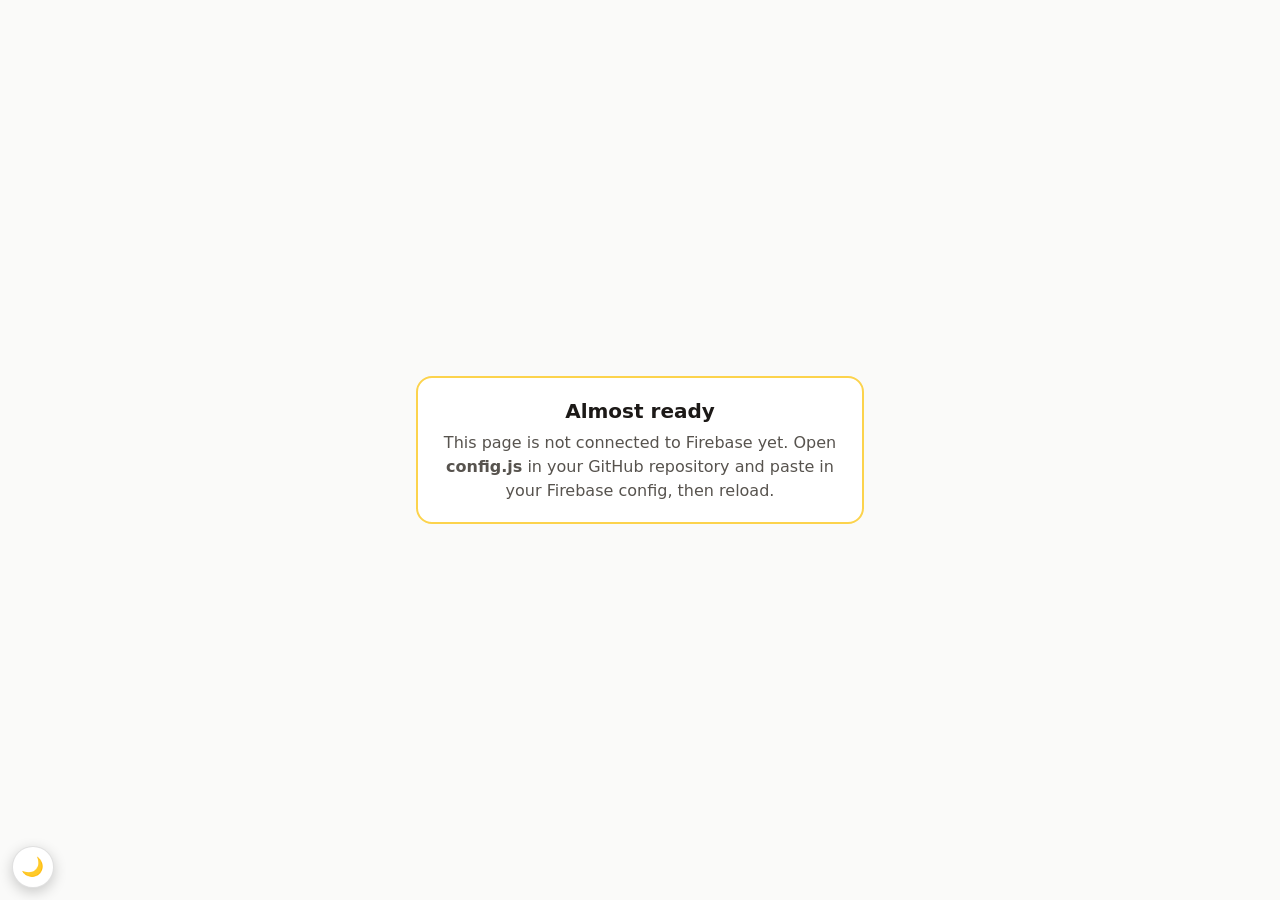
==== commit 0c56463d: "Add files via upload" ====
--- a/index.html
+++ b/index.html
@@ -2,7 +2,7 @@
 <html lang="en">
   <head>
     <meta charset="UTF-8" />
-    <meta name="viewport" content="width=device-width, initial-scale=1.0" />
+    <meta name="viewport" content="width=device-width, initial-scale=1.0, maximum-scale=1.0, user-scalable=no, viewport-fit=cover" />
     <meta name="mobile-web-app-capable" content="no" />
     <meta name="apple-mobile-web-app-capable" content="no" />
     <title>F&F Food Hub — Order Fried Rice</title>
@@ -16,6 +16,8 @@
     <link rel="modulepreload" crossorigin href="./index.js">
     <link rel="modulepreload" crossorigin href="./App.js">
     <link rel="stylesheet" crossorigin href="./index.css">
+      <script>document.addEventListener("wheel",function(e){if(e.ctrlKey)e.preventDefault()},{passive:false});document.addEventListener("keydown",function(e){if((e.ctrlKey||e.metaKey)&&["+","=","-","_","0"].indexOf(e.key)>-1)e.preventDefault()});["gesturestart","gesturechange","gestureend"].forEach(function(t){document.addEventListener(t,function(e){e.preventDefault()})});</script>
+      <script>(function(){var K="ff-theme",d=document.documentElement,m=window.matchMedia&&matchMedia("(prefers-color-scheme: dark)");function saved(){try{return localStorage.getItem(K)}catch(e){return null}}function cur(){var s=saved();return s==="dark"||s==="light"?s:(m&&m.matches?"dark":"light")}function apply(){var t=cur();d.setAttribute("data-theme",t);var b=document.getElementById("ff-theme");if(b){b.textContent=t==="dark"?"☀️":"🌙";b.setAttribute("aria-label",t==="dark"?"Switch to light mode":"Switch to dark mode");b.title=b.getAttribute("aria-label")}var tc=document.querySelector('meta[name="theme-color"]');if(tc)tc.setAttribute("content",t==="dark"?"#14100f":"#a60603")}apply();if(m&&m.addEventListener)m.addEventListener("change",function(){if(!saved())apply()});document.addEventListener("DOMContentLoaded",function(){var b=document.createElement("button");b.id="ff-theme";b.type="button";document.body.appendChild(b);b.addEventListener("click",function(){var n=cur()==="dark"?"light":"dark";try{localStorage.setItem(K,n)}catch(e){}apply()});apply()})})();</script>
   </head>
   <body>
     <div id="root"></div>
--- a/index.css
+++ b/index.css
@@ -1 +1,203 @@
-*,:before,:after{--tw-border-spacing-x: 0;--tw-border-spacing-y: 0;--tw-translate-x: 0;--tw-translate-y: 0;--tw-rotate: 0;--tw-skew-x: 0;--tw-skew-y: 0;--tw-scale-x: 1;--tw-scale-y: 1;--tw-pan-x: ;--tw-pan-y: ;--tw-pinch-zoom: ;--tw-scroll-snap-strictness: proximity;--tw-gradient-from-position: ;--tw-gradient-via-position: ;--tw-gradient-to-position: ;--tw-ordinal: ;--tw-slashed-zero: ;--tw-numeric-figure: ;--tw-numeric-spacing: ;--tw-numeric-fraction: ;--tw-ring-inset: ;--tw-ring-offset-width: 0px;--tw-ring-offset-color: #fff;--tw-ring-color: rgb(59 130 246 / .5);--tw-ring-offset-shadow: 0 0 #0000;--tw-ring-shadow: 0 0 #0000;--tw-shadow: 0 0 #0000;--tw-shadow-colored: 0 0 #0000;--tw-blur: ;--tw-brightness: ;--tw-contrast: ;--tw-grayscale: ;--tw-hue-rotate: ;--tw-invert: ;--tw-saturate: ;--tw-sepia: ;--tw-drop-shadow: ;--tw-backdrop-blur: ;--tw-backdrop-brightness: ;--tw-backdrop-contrast: ;--tw-backdrop-grayscale: ;--tw-backdrop-hue-rotate: ;--tw-backdrop-invert: ;--tw-backdrop-opacity: ;--tw-backdrop-saturate: ;--tw-backdrop-sepia: ;--tw-contain-size: ;--tw-contain-layout: ;--tw-contain-paint: ;--tw-contain-style: }::backdrop{--tw-border-spacing-x: 0;--tw-border-spacing-y: 0;--tw-translate-x: 0;--tw-translate-y: 0;--tw-rotate: 0;--tw-skew-x: 0;--tw-skew-y: 0;--tw-scale-x: 1;--tw-scale-y: 1;--tw-pan-x: ;--tw-pan-y: ;--tw-pinch-zoom: ;--tw-scroll-snap-strictness: proximity;--tw-gradient-from-position: ;--tw-gradient-via-position: ;--tw-gradient-to-position: ;--tw-ordinal: ;--tw-slashed-zero: ;--tw-numeric-figure: ;--tw-numeric-spacing: ;--tw-numeric-fraction: ;--tw-ring-inset: ;--tw-ring-offset-width: 0px;--tw-ring-offset-color: #fff;--tw-ring-color: rgb(59 130 246 / .5);--tw-ring-offset-shadow: 0 0 #0000;--tw-ring-shadow: 0 0 #0000;--tw-shadow: 0 0 #0000;--tw-shadow-colored: 0 0 #0000;--tw-blur: ;--tw-brightness: ;--tw-contrast: ;--tw-grayscale: ;--tw-hue-rotate: ;--tw-invert: ;--tw-saturate: ;--tw-sepia: ;--tw-drop-shadow: ;--tw-backdrop-blur: ;--tw-backdrop-brightness: ;--tw-backdrop-contrast: ;--tw-backdrop-grayscale: ;--tw-backdrop-hue-rotate: ;--tw-backdrop-invert: ;--tw-backdrop-opacity: ;--tw-backdrop-saturate: ;--tw-backdrop-sepia: ;--tw-contain-size: ;--tw-contain-layout: ;--tw-contain-paint: ;--tw-contain-style: }*,:before,:after{box-sizing:border-box;border-width:0;border-style:solid;border-color:#e5e7eb}:before,:after{--tw-content: ""}html,:host{line-height:1.5;-webkit-text-size-adjust:100%;-moz-tab-size:4;-o-tab-size:4;tab-size:4;font-family:ui-sans-serif,system-ui,sans-serif,"Apple Color Emoji","Segoe UI Emoji",Segoe UI Symbol,"Noto Color Emoji";font-feature-settings:normal;font-variation-settings:normal;-webkit-tap-highlight-color:transparent}body{margin:0;line-height:inherit}hr{height:0;color:inherit;border-top-width:1px}abbr:where([title]){-webkit-text-decoration:underline dotted;text-decoration:underline dotted}h1,h2,h3,h4,h5,h6{font-size:inherit;font-weight:inherit}a{color:inherit;text-decoration:inherit}b,strong{font-weight:bolder}code,kbd,samp,pre{font-family:ui-monospace,SFMono-Regular,Menlo,Monaco,Consolas,Liberation Mono,Courier New,monospace;font-feature-settings:normal;font-variation-settings:normal;font-size:1em}small{font-size:80%}sub,sup{font-size:75%;line-height:0;position:relative;vertical-align:baseline}sub{bottom:-.25em}sup{top:-.5em}table{text-indent:0;border-color:inherit;border-collapse:collapse}button,input,optgroup,select,textarea{font-family:inherit;font-feature-settings:inherit;font-variation-settings:inherit;font-size:100%;font-weight:inherit;line-height:inherit;letter-spacing:inherit;color:inherit;margin:0;padding:0}button,select{text-transform:none}button,input:where([type=button]),input:where([type=reset]),input:where([type=submit]){-webkit-appearance:button;background-color:transparent;background-image:none}:-moz-focusring{outline:auto}:-moz-ui-invalid{box-shadow:none}progress{vertical-align:baseline}::-webkit-inner-spin-button,::-webkit-outer-spin-button{height:auto}[type=search]{-webkit-appearance:textfield;outline-offset:-2px}::-webkit-search-decoration{-webkit-appearance:none}::-webkit-file-upload-button{-webkit-appearance:button;font:inherit}summary{display:list-item}blockquote,dl,dd,h1,h2,h3,h4,h5,h6,hr,figure,p,pre{margin:0}fieldset{margin:0;padding:0}legend{padding:0}ol,ul,menu{list-style:none;margin:0;padding:0}dialog{padding:0}textarea{resize:vertical}input::-moz-placeholder,textarea::-moz-placeholder{opacity:1;color:#9ca3af}input::placeholder,textarea::placeholder{opacity:1;color:#9ca3af}button,[role=button]{cursor:pointer}:disabled{cursor:default}img,svg,video,canvas,audio,iframe,embed,object{display:block;vertical-align:middle}img,video{max-width:100%;height:auto}[hidden]:where(:not([hidden=until-found])){display:none}.sr-only{position:absolute;width:1px;height:1px;padding:0;margin:-1px;overflow:hidden;clip:rect(0,0,0,0);white-space:nowrap;border-width:0}.pointer-events-none{pointer-events:none}.fixed{position:fixed}.absolute{position:absolute}.relative{position:relative}.sticky{position:sticky}.inset-0{top:0rem;right:0rem;bottom:0rem;left:0rem}.inset-y-0{top:0rem;bottom:0rem}.-top-5{top:-1rem}.bottom-5{bottom:1rem}.left-0{left:0rem}.right-0{right:0rem}.right-4{right:.8rem}.top-0{top:0rem}.z-0{z-index:0}.z-10{z-index:10}.z-20{z-index:20}.z-30{z-index:30}.z-40{z-index:40}.z-50{z-index:50}.z-\[60\]{z-index:60}.order-12{order:12}.mx-1{margin-left:.2rem;margin-right:.2rem}.mx-auto{margin-left:auto;margin-right:auto}.my-3{margin-top:.6000000000000001rem;margin-bottom:.6000000000000001rem}.mb-1{margin-bottom:.2rem}.mb-2{margin-bottom:.4rem}.mb-3{margin-bottom:.6000000000000001rem}.mb-4{margin-bottom:.8rem}.mb-5{margin-bottom:1rem}.mb-6{margin-bottom:1.2000000000000002rem}.ml-1{margin-left:.2rem}.ml-2{margin-left:.4rem}.ml-3{margin-left:.6000000000000001rem}.mr-1{margin-right:.2rem}.mr-2{margin-right:.4rem}.mt-0\.5{margin-top:.1rem}.mt-1{margin-top:.2rem}.mt-1\.5{margin-top:.30000000000000004rem}.mt-10{margin-top:2rem}.mt-2{margin-top:.4rem}.mt-3{margin-top:.6000000000000001rem}.mt-4{margin-top:.8rem}.mt-5{margin-top:1rem}.mt-6{margin-top:1.2000000000000002rem}.mt-auto{margin-top:auto}.block{display:block}.inline-block{display:inline-block}.inline{display:inline}.flex{display:flex}.table{display:table}.grid{display:grid}.hidden{display:none}.h-10{height:2rem}.h-12{height:2.4000000000000004rem}.h-24{height:4.800000000000001rem}.h-3{height:.6000000000000001rem}.h-4{height:.8rem}.h-5{height:1rem}.h-52{height:10.4rem}.h-7{height:1.4000000000000001rem}.h-9{height:1.8rem}.h-\[2px\]{height:2px}.h-fit{height:-moz-fit-content;height:fit-content}.h-full{height:100%}.h-px{height:1px}.max-h-\[85vh\]{max-height:85vh}.max-h-\[88vh\]{max-height:88vh}.max-h-\[90vh\]{max-height:90vh}.min-h-screen{min-height:100vh}.w-10{width:2rem}.w-12{width:2.4000000000000004rem}.w-24{width:4.800000000000001rem}.w-3{width:.6000000000000001rem}.w-4{width:.8rem}.w-40{width:8rem}.w-5{width:1rem}.w-6{width:1.2000000000000002rem}.w-7{width:1.4000000000000001rem}.w-9{width:1.8rem}.w-\[74\%\]{width:74%}.w-auto{width:auto}.w-full{width:100%}.min-w-0{min-width:0rem}.min-w-4{min-width:.8rem}.min-w-6{min-width:1.2000000000000002rem}.min-w-\[190px\]{min-width:190px}.max-w-2xl{max-width:42rem}.max-w-7xl{max-width:80rem}.max-w-\[15rem\]{max-width:15rem}.max-w-\[17rem\]{max-width:17rem}.max-w-lg{max-width:32rem}.max-w-md{max-width:28rem}.max-w-xl{max-width:36rem}.flex-1{flex:1 1 0%}.shrink-0{flex-shrink:0}.-rotate-12{--tw-rotate: -12deg;transform:translate(var(--tw-translate-x),var(--tw-translate-y)) rotate(var(--tw-rotate)) skew(var(--tw-skew-x)) skewY(var(--tw-skew-y)) scaleX(var(--tw-scale-x)) scaleY(var(--tw-scale-y))}@keyframes pulse{50%{opacity:.5}}.animate-pulse{animation:pulse 2s cubic-bezier(.4,0,.6,1) infinite}.cursor-not-allowed{cursor:not-allowed}.cursor-pointer{cursor:pointer}.select-all{-webkit-user-select:all;-moz-user-select:all;user-select:all}.resize-none{resize:none}.grid-cols-1{grid-template-columns:repeat(1,minmax(0,1fr))}.grid-cols-2{grid-template-columns:repeat(2,minmax(0,1fr))}.grid-cols-3{grid-template-columns:repeat(3,minmax(0,1fr))}.grid-cols-4{grid-template-columns:repeat(4,minmax(0,1fr))}.grid-cols-\[1fr_auto\]{grid-template-columns:1fr auto}.grid-cols-\[auto_1fr\]{grid-template-columns:auto 1fr}.flex-col{flex-direction:column}.flex-wrap{flex-wrap:wrap}.items-start{align-items:flex-start}.items-end{align-items:flex-end}.items-center{align-items:center}.justify-end{justify-content:flex-end}.justify-center{justify-content:center}.justify-between{justify-content:space-between}.gap-1{gap:.2rem}.gap-1\.5{gap:.30000000000000004rem}.gap-2{gap:.4rem}.gap-3{gap:.6000000000000001rem}.gap-4{gap:.8rem}.gap-6{gap:1.2000000000000002rem}.gap-\[5px\]{gap:5px}.space-y-1>:not([hidden])~:not([hidden]){--tw-space-y-reverse: 0;margin-top:calc(.2rem * calc(1 - var(--tw-space-y-reverse)));margin-bottom:calc(.2rem * var(--tw-space-y-reverse))}.space-y-2>:not([hidden])~:not([hidden]){--tw-space-y-reverse: 0;margin-top:calc(.4rem * calc(1 - var(--tw-space-y-reverse)));margin-bottom:calc(.4rem * var(--tw-space-y-reverse))}.space-y-3>:not([hidden])~:not([hidden]){--tw-space-y-reverse: 0;margin-top:calc(.6000000000000001rem * calc(1 - var(--tw-space-y-reverse)));margin-bottom:calc(.6000000000000001rem * var(--tw-space-y-reverse))}.space-y-4>:not([hidden])~:not([hidden]){--tw-space-y-reverse: 0;margin-top:calc(.8rem * calc(1 - var(--tw-space-y-reverse)));margin-bottom:calc(.8rem * var(--tw-space-y-reverse))}.space-y-5>:not([hidden])~:not([hidden]){--tw-space-y-reverse: 0;margin-top:calc(1rem * calc(1 - var(--tw-space-y-reverse)));margin-bottom:calc(1rem * var(--tw-space-y-reverse))}.space-y-6>:not([hidden])~:not([hidden]){--tw-space-y-reverse: 0;margin-top:calc(1.2000000000000002rem * calc(1 - var(--tw-space-y-reverse)));margin-bottom:calc(1.2000000000000002rem * var(--tw-space-y-reverse))}.overflow-hidden{overflow:hidden}.overflow-x-auto{overflow-x:auto}.overflow-y-auto{overflow-y:auto}.whitespace-nowrap{white-space:nowrap}.whitespace-pre-wrap{white-space:pre-wrap}.break-words{overflow-wrap:break-word}.\!rounded-3xl{border-radius:1.5rem!important}.rounded{border-radius:.25rem}.rounded-2xl{border-radius:1rem}.rounded-3xl{border-radius:1.5rem}.rounded-\[2\.5rem\]{border-radius:2.5rem}.rounded-\[2rem\]{border-radius:2rem}.rounded-full{border-radius:9999px}.rounded-lg{border-radius:.5rem}.rounded-md{border-radius:.375rem}.rounded-xl{border-radius:.75rem}.rounded-b-\[2\.25rem\]{border-bottom-right-radius:2.25rem;border-bottom-left-radius:2.25rem}.rounded-b-\[2\.5rem\]{border-bottom-right-radius:2.5rem;border-bottom-left-radius:2.5rem}.rounded-r-\[2rem\]{border-top-right-radius:2rem;border-bottom-right-radius:2rem}.rounded-t-lg{border-top-left-radius:.5rem;border-top-right-radius:.5rem}.border{border-width:1px}.border-2{border-width:2px}.border-4{border-width:4px}.border-y{border-top-width:1px;border-bottom-width:1px}.border-y-2{border-top-width:2px;border-bottom-width:2px}.border-b{border-bottom-width:1px}.border-b-2{border-bottom-width:2px}.border-t{border-top-width:1px}.border-t-2{border-top-width:2px}.border-dashed{border-style:dashed}.border-amber-200{--tw-border-opacity: 1;border-color:rgb(253 230 138 / var(--tw-border-opacity, 1))}.border-amber-300{--tw-border-opacity: 1;border-color:rgb(252 211 77 / var(--tw-border-opacity, 1))}.border-ff-dark{--tw-border-opacity: 1;border-color:rgb(59 10 7 / var(--tw-border-opacity, 1))}.border-ff-gold{--tw-border-opacity: 1;border-color:rgb(253 200 38 / var(--tw-border-opacity, 1))}.border-ff-red{--tw-border-opacity: 1;border-color:rgb(166 6 3 / var(--tw-border-opacity, 1))}.border-green-200{--tw-border-opacity: 1;border-color:rgb(187 247 208 / var(--tw-border-opacity, 1))}.border-green-300{--tw-border-opacity: 1;border-color:rgb(134 239 172 / var(--tw-border-opacity, 1))}.border-green-500{--tw-border-opacity: 1;border-color:rgb(34 197 94 / var(--tw-border-opacity, 1))}.border-green-600{--tw-border-opacity: 1;border-color:rgb(22 163 74 / var(--tw-border-opacity, 1))}.border-red-200{--tw-border-opacity: 1;border-color:rgb(254 202 202 / var(--tw-border-opacity, 1))}.border-red-300{--tw-border-opacity: 1;border-color:rgb(252 165 165 / var(--tw-border-opacity, 1))}.border-stone-200{--tw-border-opacity: 1;border-color:rgb(231 229 228 / var(--tw-border-opacity, 1))}.border-stone-300{--tw-border-opacity: 1;border-color:rgb(214 211 209 / var(--tw-border-opacity, 1))}.border-stone-400{--tw-border-opacity: 1;border-color:rgb(168 162 158 / var(--tw-border-opacity, 1))}.border-stone-700{--tw-border-opacity: 1;border-color:rgb(68 64 60 / var(--tw-border-opacity, 1))}.border-stone-950{--tw-border-opacity: 1;border-color:rgb(12 10 9 / var(--tw-border-opacity, 1))}.\!bg-ff-gold{--tw-bg-opacity: 1 !important;background-color:rgb(253 200 38 / var(--tw-bg-opacity, 1))!important}.\!bg-ff-grey{--tw-bg-opacity: 1 !important;background-color:rgb(241 241 241 / var(--tw-bg-opacity, 1))!important}.\!bg-white{--tw-bg-opacity: 1 !important;background-color:rgb(255 255 255 / var(--tw-bg-opacity, 1))!important}.bg-\[\#f4f4f4\]{--tw-bg-opacity: 1;background-color:rgb(244 244 244 / var(--tw-bg-opacity, 1))}.bg-\[\#f7f7f7\]{--tw-bg-opacity: 1;background-color:rgb(247 247 247 / var(--tw-bg-opacity, 1))}.bg-\[\#fbf1f1\]{--tw-bg-opacity: 1;background-color:rgb(251 241 241 / var(--tw-bg-opacity, 1))}.bg-amber-100{--tw-bg-opacity: 1;background-color:rgb(254 243 199 / var(--tw-bg-opacity, 1))}.bg-amber-400{--tw-bg-opacity: 1;background-color:rgb(251 191 36 / var(--tw-bg-opacity, 1))}.bg-amber-50{--tw-bg-opacity: 1;background-color:rgb(255 251 235 / var(--tw-bg-opacity, 1))}.bg-black\/30{background-color:#0000004d}.bg-black\/50{background-color:#00000080}.bg-black\/60{background-color:#0009}.bg-blue-50{--tw-bg-opacity: 1;background-color:rgb(239 246 255 / var(--tw-bg-opacity, 1))}.bg-blue-600{--tw-bg-opacity: 1;background-color:rgb(37 99 235 / var(--tw-bg-opacity, 1))}.bg-ff-dark{--tw-bg-opacity: 1;background-color:rgb(59 10 7 / var(--tw-bg-opacity, 1))}.bg-ff-gold{--tw-bg-opacity: 1;background-color:rgb(253 200 38 / var(--tw-bg-opacity, 1))}.bg-ff-gold\/20{background-color:#fdc82633}.bg-ff-gold\/30{background-color:#fdc8264d}.bg-ff-gold\/40{background-color:#fdc82666}.bg-ff-grey{--tw-bg-opacity: 1;background-color:rgb(241 241 241 / var(--tw-bg-opacity, 1))}.bg-ff-red{--tw-bg-opacity: 1;background-color:rgb(166 6 3 / var(--tw-bg-opacity, 1))}.bg-green-100{--tw-bg-opacity: 1;background-color:rgb(220 252 231 / var(--tw-bg-opacity, 1))}.bg-green-50{--tw-bg-opacity: 1;background-color:rgb(240 253 244 / var(--tw-bg-opacity, 1))}.bg-green-500{--tw-bg-opacity: 1;background-color:rgb(34 197 94 / var(--tw-bg-opacity, 1))}.bg-green-600{--tw-bg-opacity: 1;background-color:rgb(22 163 74 / var(--tw-bg-opacity, 1))}.bg-green-700{--tw-bg-opacity: 1;background-color:rgb(21 128 61 / var(--tw-bg-opacity, 1))}.bg-orange-100{--tw-bg-opacity: 1;background-color:rgb(255 237 213 / var(--tw-bg-opacity, 1))}.bg-orange-400{--tw-bg-opacity: 1;background-color:rgb(251 146 60 / var(--tw-bg-opacity, 1))}.bg-red-100{--tw-bg-opacity: 1;background-color:rgb(254 226 226 / var(--tw-bg-opacity, 1))}.bg-red-50{--tw-bg-opacity: 1;background-color:rgb(254 242 242 / var(--tw-bg-opacity, 1))}.bg-red-600{--tw-bg-opacity: 1;background-color:rgb(220 38 38 / var(--tw-bg-opacity, 1))}.bg-stone-100{--tw-bg-opacity: 1;background-color:rgb(245 245 244 / var(--tw-bg-opacity, 1))}.bg-stone-200{--tw-bg-opacity: 1;background-color:rgb(231 229 228 / var(--tw-bg-opacity, 1))}.bg-stone-300{--tw-bg-opacity: 1;background-color:rgb(214 211 209 / var(--tw-bg-opacity, 1))}.bg-stone-50{--tw-bg-opacity: 1;background-color:rgb(250 250 249 / var(--tw-bg-opacity, 1))}.bg-transparent{background-color:transparent}.bg-white{--tw-bg-opacity: 1;background-color:rgb(255 255 255 / var(--tw-bg-opacity, 1))}.bg-white\/15{background-color:#ffffff26}.bg-white\/80{background-color:#fffc}.bg-yellow-300{--tw-bg-opacity: 1;background-color:rgb(253 224 71 / var(--tw-bg-opacity, 1))}.object-cover{-o-object-fit:cover;object-fit:cover}.p-0\.5{padding:.1rem}.p-1{padding:.2rem}.p-10{padding:2rem}.p-2{padding:.4rem}.p-2\.5{padding:.5rem}.p-3{padding:.6000000000000001rem}.p-4{padding:.8rem}.p-5{padding:1rem}.p-6{padding:1.2000000000000002rem}.p-8{padding:1.6rem}.px-1{padding-left:.2rem;padding-right:.2rem}.px-1\.5{padding-left:.30000000000000004rem;padding-right:.30000000000000004rem}.px-10{padding-left:2rem;padding-right:2rem}.px-2{padding-left:.4rem;padding-right:.4rem}.px-2\.5{padding-left:.5rem;padding-right:.5rem}.px-3{padding-left:.6000000000000001rem;padding-right:.6000000000000001rem}.px-4{padding-left:.8rem;padding-right:.8rem}.px-5{padding-left:1rem;padding-right:1rem}.px-6{padding-left:1.2000000000000002rem;padding-right:1.2000000000000002rem}.py-0\.5{padding-top:.1rem;padding-bottom:.1rem}.py-1{padding-top:.2rem;padding-bottom:.2rem}.py-1\.5{padding-top:.30000000000000004rem;padding-bottom:.30000000000000004rem}.py-2{padding-top:.4rem;padding-bottom:.4rem}.py-2\.5{padding-top:.5rem;padding-bottom:.5rem}.py-3{padding-top:.6000000000000001rem;padding-bottom:.6000000000000001rem}.py-4{padding-top:.8rem;padding-bottom:.8rem}.py-5{padding-top:1rem;padding-bottom:1rem}.py-6{padding-top:1.2000000000000002rem;padding-bottom:1.2000000000000002rem}.pb-10{padding-bottom:2rem}.pb-2{padding-bottom:.4rem}.pb-3{padding-bottom:.6000000000000001rem}.pb-4{padding-bottom:.8rem}.pb-5{padding-bottom:1rem}.pb-6{padding-bottom:1.2000000000000002rem}.pt-3{padding-top:.6000000000000001rem}.pt-4{padding-top:.8rem}.pt-5{padding-top:1rem}.pt-8{padding-top:1.6rem}.text-left{text-align:left}.text-center{text-align:center}.text-right{text-align:right}.align-middle{vertical-align:middle}.font-display{font-family:Archivo Black,Impact,ui-sans-serif,sans-serif}.text-2xl{font-size:1.5rem;line-height:2rem}.text-3xl{font-size:1.875rem;line-height:2.25rem}.text-6xl{font-size:3.75rem;line-height:1}.text-\[1\.35rem\]{font-size:1.35rem}.text-\[1\.5rem\]{font-size:1.5rem}.text-\[1\.65rem\]{font-size:1.65rem}.text-\[10px\]{font-size:10px}.text-\[11px\]{font-size:11px}.text-\[16vw\]{font-size:16vw}.text-\[9px\]{font-size:9px}.text-base{font-size:1rem;line-height:1.5rem}.text-lg{font-size:1.125rem;line-height:1.75rem}.text-sm{font-size:.875rem;line-height:1.25rem}.text-xl{font-size:1.25rem;line-height:1.75rem}.text-xs{font-size:.75rem;line-height:1rem}.font-black{font-weight:900}.font-bold{font-weight:700}.font-light{font-weight:300}.font-medium{font-weight:500}.font-normal{font-weight:400}.font-semibold{font-weight:600}.uppercase{text-transform:uppercase}.leading-6{line-height:1.5rem}.leading-none{line-height:1}.leading-tight{line-height:1.25}.tracking-\[0\.2em\]{letter-spacing:.2em}.tracking-tight{letter-spacing:-.025em}.tracking-wide{letter-spacing:.025em}.tracking-widest{letter-spacing:.1em}.text-amber-700{--tw-text-opacity: 1;color:rgb(180 83 9 / var(--tw-text-opacity, 1))}.text-amber-800{--tw-text-opacity: 1;color:rgb(146 64 14 / var(--tw-text-opacity, 1))}.text-amber-900{--tw-text-opacity: 1;color:rgb(120 53 15 / var(--tw-text-opacity, 1))}.text-black{--tw-text-opacity: 1;color:rgb(0 0 0 / var(--tw-text-opacity, 1))}.text-ff-dark{--tw-text-opacity: 1;color:rgb(59 10 7 / var(--tw-text-opacity, 1))}.text-ff-gold{--tw-text-opacity: 1;color:rgb(253 200 38 / var(--tw-text-opacity, 1))}.text-ff-red{--tw-text-opacity: 1;color:rgb(166 6 3 / var(--tw-text-opacity, 1))}.text-green-700{--tw-text-opacity: 1;color:rgb(21 128 61 / var(--tw-text-opacity, 1))}.text-green-800{--tw-text-opacity: 1;color:rgb(22 101 52 / var(--tw-text-opacity, 1))}.text-green-900{--tw-text-opacity: 1;color:rgb(20 83 45 / var(--tw-text-opacity, 1))}.text-red-500{--tw-text-opacity: 1;color:rgb(239 68 68 / var(--tw-text-opacity, 1))}.text-red-600{--tw-text-opacity: 1;color:rgb(220 38 38 / var(--tw-text-opacity, 1))}.text-red-700{--tw-text-opacity: 1;color:rgb(185 28 28 / var(--tw-text-opacity, 1))}.text-red-800{--tw-text-opacity: 1;color:rgb(153 27 27 / var(--tw-text-opacity, 1))}.text-stone-300{--tw-text-opacity: 1;color:rgb(214 211 209 / var(--tw-text-opacity, 1))}.text-stone-400{--tw-text-opacity: 1;color:rgb(168 162 158 / var(--tw-text-opacity, 1))}.text-stone-500{--tw-text-opacity: 1;color:rgb(120 113 108 / var(--tw-text-opacity, 1))}.text-stone-600{--tw-text-opacity: 1;color:rgb(87 83 78 / var(--tw-text-opacity, 1))}.text-stone-700{--tw-text-opacity: 1;color:rgb(68 64 60 / var(--tw-text-opacity, 1))}.text-stone-800{--tw-text-opacity: 1;color:rgb(41 37 36 / var(--tw-text-opacity, 1))}.text-stone-900{--tw-text-opacity: 1;color:rgb(28 25 23 / var(--tw-text-opacity, 1))}.text-stone-950{--tw-text-opacity: 1;color:rgb(12 10 9 / var(--tw-text-opacity, 1))}.text-white{--tw-text-opacity: 1;color:rgb(255 255 255 / var(--tw-text-opacity, 1))}.text-white\/80{color:#fffc}.text-yellow-900{--tw-text-opacity: 1;color:rgb(113 63 18 / var(--tw-text-opacity, 1))}.underline{text-decoration-line:underline}.line-through{text-decoration-line:line-through}.accent-green-600{accent-color:#16a34a}.opacity-60{opacity:.6}.opacity-70{opacity:.7}.opacity-\[0\.035\]{opacity:.035}.opacity-\[0\.045\]{opacity:.045}.shadow{--tw-shadow: 0 1px 3px 0 rgb(0 0 0 / .1), 0 1px 2px -1px rgb(0 0 0 / .1);--tw-shadow-colored: 0 1px 3px 0 var(--tw-shadow-color), 0 1px 2px -1px var(--tw-shadow-color);box-shadow:var(--tw-ring-offset-shadow, 0 0 #0000),var(--tw-ring-shadow, 0 0 #0000),var(--tw-shadow)}.shadow-2xl{--tw-shadow: 0 25px 50px -12px rgb(0 0 0 / .25);--tw-shadow-colored: 0 25px 50px -12px var(--tw-shadow-color);box-shadow:var(--tw-ring-offset-shadow, 0 0 #0000),var(--tw-ring-shadow, 0 0 #0000),var(--tw-shadow)}.shadow-lg{--tw-shadow: 0 10px 15px -3px rgb(0 0 0 / .1), 0 4px 6px -4px rgb(0 0 0 / .1);--tw-shadow-colored: 0 10px 15px -3px var(--tw-shadow-color), 0 4px 6px -4px var(--tw-shadow-color);box-shadow:var(--tw-ring-offset-shadow, 0 0 #0000),var(--tw-ring-shadow, 0 0 #0000),var(--tw-shadow)}.outline-none{outline:2px solid transparent;outline-offset:2px}.filter{filter:var(--tw-blur) var(--tw-brightness) var(--tw-contrast) var(--tw-grayscale) var(--tw-hue-rotate) var(--tw-invert) var(--tw-saturate) var(--tw-sepia) var(--tw-drop-shadow)}*{box-sizing:border-box}body{margin:0;font-family:Outfit,Inter,ui-sans-serif,system-ui,-apple-system,BlinkMacSystemFont,Segoe UI,sans-serif}button,input,textarea,select{font:inherit}button{cursor:pointer}.placeholder\:text-stone-400::-moz-placeholder{--tw-text-opacity: 1;color:rgb(168 162 158 / var(--tw-text-opacity, 1))}.placeholder\:text-stone-400::placeholder{--tw-text-opacity: 1;color:rgb(168 162 158 / var(--tw-text-opacity, 1))}.last\:border-0:last-child{border-width:0px}.hover\:border-orange-400:hover{--tw-border-opacity: 1;border-color:rgb(251 146 60 / var(--tw-border-opacity, 1))}.hover\:border-orange-500:hover{--tw-border-opacity: 1;border-color:rgb(249 115 22 / var(--tw-border-opacity, 1))}.hover\:shadow-md:hover{--tw-shadow: 0 4px 6px -1px rgb(0 0 0 / .1), 0 2px 4px -2px rgb(0 0 0 / .1);--tw-shadow-colored: 0 4px 6px -1px var(--tw-shadow-color), 0 2px 4px -2px var(--tw-shadow-color);box-shadow:var(--tw-ring-offset-shadow, 0 0 #0000),var(--tw-ring-shadow, 0 0 #0000),var(--tw-shadow)}.focus\:ring-2:focus{--tw-ring-offset-shadow: var(--tw-ring-inset) 0 0 0 var(--tw-ring-offset-width) var(--tw-ring-offset-color);--tw-ring-shadow: var(--tw-ring-inset) 0 0 0 calc(2px + var(--tw-ring-offset-width)) var(--tw-ring-color);box-shadow:var(--tw-ring-offset-shadow),var(--tw-ring-shadow),var(--tw-shadow, 0 0 #0000)}.focus\:ring-ff-red\/40:focus{--tw-ring-color: rgb(166 6 3 / .4)}.active\:scale-90:active{--tw-scale-x: .9;--tw-scale-y: .9;transform:translate(var(--tw-translate-x),var(--tw-translate-y)) rotate(var(--tw-rotate)) skew(var(--tw-skew-x)) skewY(var(--tw-skew-y)) scaleX(var(--tw-scale-x)) scaleY(var(--tw-scale-y))}.active\:scale-95:active{--tw-scale-x: .95;--tw-scale-y: .95;transform:translate(var(--tw-translate-x),var(--tw-translate-y)) rotate(var(--tw-rotate)) skew(var(--tw-skew-x)) skewY(var(--tw-skew-y)) scaleX(var(--tw-scale-x)) scaleY(var(--tw-scale-y))}.active\:scale-\[\.98\]:active{--tw-scale-x: .98;--tw-scale-y: .98;transform:translate(var(--tw-translate-x),var(--tw-translate-y)) rotate(var(--tw-rotate)) skew(var(--tw-skew-x)) skewY(var(--tw-skew-y)) scaleX(var(--tw-scale-x)) scaleY(var(--tw-scale-y))}.active\:scale-\[\.99\]:active{--tw-scale-x: .99;--tw-scale-y: .99;transform:translate(var(--tw-translate-x),var(--tw-translate-y)) rotate(var(--tw-rotate)) skew(var(--tw-skew-x)) skewY(var(--tw-skew-y)) scaleX(var(--tw-scale-x)) scaleY(var(--tw-scale-y))}.disabled\:opacity-50:disabled{opacity:.5}.disabled\:opacity-60:disabled{opacity:.6}@media(min-width:640px){.sm\:grid-cols-2{grid-template-columns:repeat(2,minmax(0,1fr))}.sm\:grid-cols-\[1fr_8rem_6rem\]{grid-template-columns:1fr 8rem 6rem}.sm\:items-center{align-items:center}.sm\:gap-3{gap:.6000000000000001rem}.sm\:gap-4{gap:.8rem}.sm\:p-5{padding:1rem}.sm\:text-2xl{font-size:1.5rem;line-height:2rem}.sm\:text-7xl{font-size:4.5rem;line-height:1}.sm\:text-\[12vw\]{font-size:12vw}.sm\:text-sm{font-size:.875rem;line-height:1.25rem}.sm\:text-xs{font-size:.75rem;line-height:1rem}}@media(min-width:768px){.md\:grid-cols-3{grid-template-columns:repeat(3,minmax(0,1fr))}.md\:grid-cols-\[1fr_\.7fr_\.7fr_auto\]{grid-template-columns:1fr .7fr .7fr auto}.md\:p-6{padding:1.2000000000000002rem}}@media(min-width:1024px){.lg\:sticky{position:sticky}.lg\:top-24{top:4.800000000000001rem}.lg\:grid-cols-2{grid-template-columns:repeat(2,minmax(0,1fr))}.lg\:grid-cols-3{grid-template-columns:repeat(3,minmax(0,1fr))}.lg\:grid-cols-4{grid-template-columns:repeat(4,minmax(0,1fr))}.lg\:grid-cols-5{grid-template-columns:repeat(5,minmax(0,1fr))}.lg\:grid-cols-\[1\.2fr_\.8fr\]{grid-template-columns:1.2fr .8fr}}@media(min-width:1280px){.xl\:grid-cols-3{grid-template-columns:repeat(3,minmax(0,1fr))}}
+*,:before,:after{--tw-border-spacing-x: 0;--tw-border-spacing-y: 0;--tw-translate-x: 0;--tw-translate-y: 0;--tw-rotate: 0;--tw-skew-x: 0;--tw-skew-y: 0;--tw-scale-x: 1;--tw-scale-y: 1;--tw-pan-x: ;--tw-pan-y: ;--tw-pinch-zoom: ;--tw-scroll-snap-strictness: proximity;--tw-gradient-from-position: ;--tw-gradient-via-position: ;--tw-gradient-to-position: ;--tw-ordinal: ;--tw-slashed-zero: ;--tw-numeric-figure: ;--tw-numeric-spacing: ;--tw-numeric-fraction: ;--tw-ring-inset: ;--tw-ring-offset-width: 0px;--tw-ring-offset-color: #fff;--tw-ring-color: rgb(59 130 246 / .5);--tw-ring-offset-shadow: 0 0 #0000;--tw-ring-shadow: 0 0 #0000;--tw-shadow: 0 0 #0000;--tw-shadow-colored: 0 0 #0000;--tw-blur: ;--tw-brightness: ;--tw-contrast: ;--tw-grayscale: ;--tw-hue-rotate: ;--tw-invert: ;--tw-saturate: ;--tw-sepia: ;--tw-drop-shadow: ;--tw-backdrop-blur: ;--tw-backdrop-brightness: ;--tw-backdrop-contrast: ;--tw-backdrop-grayscale: ;--tw-backdrop-hue-rotate: ;--tw-backdrop-invert: ;--tw-backdrop-opacity: ;--tw-backdrop-saturate: ;--tw-backdrop-sepia: ;--tw-contain-size: ;--tw-contain-layout: ;--tw-contain-paint: ;--tw-contain-style: }::backdrop{--tw-border-spacing-x: 0;--tw-border-spacing-y: 0;--tw-translate-x: 0;--tw-translate-y: 0;--tw-rotate: 0;--tw-skew-x: 0;--tw-skew-y: 0;--tw-scale-x: 1;--tw-scale-y: 1;--tw-pan-x: ;--tw-pan-y: ;--tw-pinch-zoom: ;--tw-scroll-snap-strictness: proximity;--tw-gradient-from-position: ;--tw-gradient-via-position: ;--tw-gradient-to-position: ;--tw-ordinal: ;--tw-slashed-zero: ;--tw-numeric-figure: ;--tw-numeric-spacing: ;--tw-numeric-fraction: ;--tw-ring-inset: ;--tw-ring-offset-width: 0px;--tw-ring-offset-color: #fff;--tw-ring-color: rgb(59 130 246 / .5);--tw-ring-offset-shadow: 0 0 #0000;--tw-ring-shadow: 0 0 #0000;--tw-shadow: 0 0 #0000;--tw-shadow-colored: 0 0 #0000;--tw-blur: ;--tw-brightness: ;--tw-contrast: ;--tw-grayscale: ;--tw-hue-rotate: ;--tw-invert: ;--tw-saturate: ;--tw-sepia: ;--tw-drop-shadow: ;--tw-backdrop-blur: ;--tw-backdrop-brightness: ;--tw-backdrop-contrast: ;--tw-backdrop-grayscale: ;--tw-backdrop-hue-rotate: ;--tw-backdrop-invert: ;--tw-backdrop-opacity: ;--tw-backdrop-saturate: ;--tw-backdrop-sepia: ;--tw-contain-size: ;--tw-contain-layout: ;--tw-contain-paint: ;--tw-contain-style: }*,:before,:after{box-sizing:border-box;border-width:0;border-style:solid;border-color:#e5e7eb}:before,:after{--tw-content: ""}html,:host{line-height:1.5;-webkit-text-size-adjust:100%;-moz-tab-size:4;-o-tab-size:4;tab-size:4;font-family:ui-sans-serif,system-ui,sans-serif,"Apple Color Emoji","Segoe UI Emoji",Segoe UI Symbol,"Noto Color Emoji";font-feature-settings:normal;font-variation-settings:normal;-webkit-tap-highlight-color:transparent}body{margin:0;line-height:inherit}hr{height:0;color:inherit;border-top-width:1px}abbr:where([title]){-webkit-text-decoration:underline dotted;text-decoration:underline dotted}h1,h2,h3,h4,h5,h6{font-size:inherit;font-weight:inherit}a{color:inherit;text-decoration:inherit}b,strong{font-weight:bolder}code,kbd,samp,pre{font-family:ui-monospace,SFMono-Regular,Menlo,Monaco,Consolas,Liberation Mono,Courier New,monospace;font-feature-settings:normal;font-variation-settings:normal;font-size:1em}small{font-size:80%}sub,sup{font-size:75%;line-height:0;position:relative;vertical-align:baseline}sub{bottom:-.25em}sup{top:-.5em}table{text-indent:0;border-color:inherit;border-collapse:collapse}button,input,optgroup,select,textarea{font-family:inherit;font-feature-settings:inherit;font-variation-settings:inherit;font-size:100%;font-weight:inherit;line-height:inherit;letter-spacing:inherit;color:inherit;margin:0;padding:0}button,select{text-transform:none}button,input:where([type=button]),input:where([type=reset]),input:where([type=submit]){-webkit-appearance:button;background-color:transparent;background-image:none}:-moz-focusring{outline:auto}:-moz-ui-invalid{box-shadow:none}progress{vertical-align:baseline}::-webkit-inner-spin-button,::-webkit-outer-spin-button{height:auto}[type=search]{-webkit-appearance:textfield;outline-offset:-2px}::-webkit-search-decoration{-webkit-appearance:none}::-webkit-file-upload-button{-webkit-appearance:button;font:inherit}summary{display:list-item}blockquote,dl,dd,h1,h2,h3,h4,h5,h6,hr,figure,p,pre{margin:0}fieldset{margin:0;padding:0}legend{padding:0}ol,ul,menu{list-style:none;margin:0;padding:0}dialog{padding:0}textarea{resize:vertical}input::-moz-placeholder,textarea::-moz-placeholder{opacity:1;color:#9ca3af}input::placeholder,textarea::placeholder{opacity:1;color:#9ca3af}button,[role=button]{cursor:pointer}:disabled{cursor:default}img,svg,video,canvas,audio,iframe,embed,object{display:block;vertical-align:middle}img,video{max-width:100%;height:auto}[hidden]:where(:not([hidden=until-found])){display:none}.sr-only{position:absolute;width:1px;height:1px;padding:0;margin:-1px;overflow:hidden;clip:rect(0,0,0,0);white-space:nowrap;border-width:0}.pointer-events-none{pointer-events:none}.fixed{position:fixed}.absolute{position:absolute}.relative{position:relative}.sticky{position:sticky}.inset-0{top:0rem;right:0rem;bottom:0rem;left:0rem}.inset-y-0{top:0rem;bottom:0rem}.-top-5{top:-1rem}.bottom-5{bottom:1rem}.left-0{left:0rem}.right-0{right:0rem}.right-4{right:.8rem}.top-0{top:0rem}.z-0{z-index:0}.z-10{z-index:10}.z-20{z-index:20}.z-30{z-index:30}.z-40{z-index:40}.z-50{z-index:50}.z-\[60\]{z-index:60}.order-12{order:12}.mx-1{margin-left:.2rem;margin-right:.2rem}.mx-auto{margin-left:auto;margin-right:auto}.my-3{margin-top:.6000000000000001rem;margin-bottom:.6000000000000001rem}.mb-1{margin-bottom:.2rem}.mb-2{margin-bottom:.4rem}.mb-3{margin-bottom:.6000000000000001rem}.mb-4{margin-bottom:.8rem}.mb-5{margin-bottom:1rem}.mb-6{margin-bottom:1.2000000000000002rem}.ml-1{margin-left:.2rem}.ml-2{margin-left:.4rem}.ml-3{margin-left:.6000000000000001rem}.mr-1{margin-right:.2rem}.mr-2{margin-right:.4rem}.mt-0\.5{margin-top:.1rem}.mt-1{margin-top:.2rem}.mt-1\.5{margin-top:.30000000000000004rem}.mt-10{margin-top:2rem}.mt-2{margin-top:.4rem}.mt-3{margin-top:.6000000000000001rem}.mt-4{margin-top:.8rem}.mt-5{margin-top:1rem}.mt-6{margin-top:1.2000000000000002rem}.mt-auto{margin-top:auto}.block{display:block}.inline-block{display:inline-block}.inline{display:inline}.flex{display:flex}.table{display:table}.grid{display:grid}.hidden{display:none}.h-10{height:2rem}.h-12{height:2.4000000000000004rem}.h-24{height:4.800000000000001rem}.h-3{height:.6000000000000001rem}.h-4{height:.8rem}.h-5{height:1rem}.h-52{height:10.4rem}.h-7{height:1.4000000000000001rem}.h-9{height:1.8rem}.h-\[2px\]{height:2px}.h-fit{height:-moz-fit-content;height:fit-content}.h-full{height:100%}.h-px{height:1px}.max-h-\[85vh\]{max-height:85vh}.max-h-\[88vh\]{max-height:88vh}.max-h-\[90vh\]{max-height:90vh}.min-h-screen{min-height:100vh}.w-10{width:2rem}.w-12{width:2.4000000000000004rem}.w-24{width:4.800000000000001rem}.w-3{width:.6000000000000001rem}.w-4{width:.8rem}.w-40{width:8rem}.w-5{width:1rem}.w-6{width:1.2000000000000002rem}.w-7{width:1.4000000000000001rem}.w-9{width:1.8rem}.w-\[74\%\]{width:74%}.w-auto{width:auto}.w-full{width:100%}.min-w-0{min-width:0rem}.min-w-4{min-width:.8rem}.min-w-6{min-width:1.2000000000000002rem}.min-w-\[190px\]{min-width:190px}.max-w-2xl{max-width:42rem}.max-w-7xl{max-width:80rem}.max-w-\[15rem\]{max-width:15rem}.max-w-\[17rem\]{max-width:17rem}.max-w-lg{max-width:32rem}.max-w-md{max-width:28rem}.max-w-xl{max-width:36rem}.flex-1{flex:1 1 0%}.shrink-0{flex-shrink:0}.-rotate-12{--tw-rotate: -12deg;transform:translate(var(--tw-translate-x),var(--tw-translate-y)) rotate(var(--tw-rotate)) skew(var(--tw-skew-x)) skewY(var(--tw-skew-y)) scaleX(var(--tw-scale-x)) scaleY(var(--tw-scale-y))}@keyframes pulse{50%{opacity:.5}}.animate-pulse{animation:pulse 2s cubic-bezier(.4,0,.6,1) infinite}.cursor-not-allowed{cursor:not-allowed}.cursor-pointer{cursor:pointer}.select-all{-webkit-user-select:all;-moz-user-select:all;user-select:all}.resize-none{resize:none}.grid-cols-1{grid-template-columns:repeat(1,minmax(0,1fr))}.grid-cols-2{grid-template-columns:repeat(2,minmax(0,1fr))}.grid-cols-3{grid-template-columns:repeat(3,minmax(0,1fr))}.grid-cols-4{grid-template-columns:repeat(4,minmax(0,1fr))}.grid-cols-\[1fr_auto\]{grid-template-columns:1fr auto}.grid-cols-\[auto_1fr\]{grid-template-columns:auto 1fr}.flex-col{flex-direction:column}.flex-wrap{flex-wrap:wrap}.items-start{align-items:flex-start}.items-end{align-items:flex-end}.items-center{align-items:center}.justify-end{justify-content:flex-end}.justify-center{justify-content:center}.justify-between{justify-content:space-between}.gap-1{gap:.2rem}.gap-1\.5{gap:.30000000000000004rem}.gap-2{gap:.4rem}.gap-3{gap:.6000000000000001rem}.gap-4{gap:.8rem}.gap-6{gap:1.2000000000000002rem}.gap-\[5px\]{gap:5px}.space-y-1>:not([hidden])~:not([hidden]){--tw-space-y-reverse: 0;margin-top:calc(.2rem * calc(1 - var(--tw-space-y-reverse)));margin-bottom:calc(.2rem * var(--tw-space-y-reverse))}.space-y-2>:not([hidden])~:not([hidden]){--tw-space-y-reverse: 0;margin-top:calc(.4rem * calc(1 - var(--tw-space-y-reverse)));margin-bottom:calc(.4rem * var(--tw-space-y-reverse))}.space-y-3>:not([hidden])~:not([hidden]){--tw-space-y-reverse: 0;margin-top:calc(.6000000000000001rem * calc(1 - var(--tw-space-y-reverse)));margin-bottom:calc(.6000000000000001rem * var(--tw-space-y-reverse))}.space-y-4>:not([hidden])~:not([hidden]){--tw-space-y-reverse: 0;margin-top:calc(.8rem * calc(1 - var(--tw-space-y-reverse)));margin-bottom:calc(.8rem * var(--tw-space-y-reverse))}.space-y-5>:not([hidden])~:not([hidden]){--tw-space-y-reverse: 0;margin-top:calc(1rem * calc(1 - var(--tw-space-y-reverse)));margin-bottom:calc(1rem * var(--tw-space-y-reverse))}.space-y-6>:not([hidden])~:not([hidden]){--tw-space-y-reverse: 0;margin-top:calc(1.2000000000000002rem * calc(1 - var(--tw-space-y-reverse)));margin-bottom:calc(1.2000000000000002rem * var(--tw-space-y-reverse))}.overflow-hidden{overflow:hidden}.overflow-x-auto{overflow-x:auto}.overflow-y-auto{overflow-y:auto}.whitespace-nowrap{white-space:nowrap}.whitespace-pre-wrap{white-space:pre-wrap}.break-words{overflow-wrap:break-word}.\!rounded-3xl{border-radius:1.5rem!important}.rounded{border-radius:.25rem}.rounded-2xl{border-radius:1rem}.rounded-3xl{border-radius:1.5rem}.rounded-\[2\.5rem\]{border-radius:2.5rem}.rounded-\[2rem\]{border-radius:2rem}.rounded-full{border-radius:9999px}.rounded-lg{border-radius:.5rem}.rounded-md{border-radius:.375rem}.rounded-xl{border-radius:.75rem}.rounded-b-\[2\.25rem\]{border-bottom-right-radius:2.25rem;border-bottom-left-radius:2.25rem}.rounded-b-\[2\.5rem\]{border-bottom-right-radius:2.5rem;border-bottom-left-radius:2.5rem}.rounded-r-\[2rem\]{border-top-right-radius:2rem;border-bottom-right-radius:2rem}.rounded-t-lg{border-top-left-radius:.5rem;border-top-right-radius:.5rem}.border{border-width:1px}.border-2{border-width:2px}.border-4{border-width:4px}.border-y{border-top-width:1px;border-bottom-width:1px}.border-y-2{border-top-width:2px;border-bottom-width:2px}.border-b{border-bottom-width:1px}.border-b-2{border-bottom-width:2px}.border-t{border-top-width:1px}.border-t-2{border-top-width:2px}.border-dashed{border-style:dashed}.border-amber-200{--tw-border-opacity: 1;border-color:rgb(253 230 138 / var(--tw-border-opacity, 1))}.border-amber-300{--tw-border-opacity: 1;border-color:rgb(252 211 77 / var(--tw-border-opacity, 1))}.border-ff-dark{--tw-border-opacity: 1;border-color:rgb(59 10 7 / var(--tw-border-opacity, 1))}.border-ff-gold{--tw-border-opacity: 1;border-color:rgb(253 200 38 / var(--tw-border-opacity, 1))}.border-ff-red{--tw-border-opacity: 1;border-color:rgb(166 6 3 / var(--tw-border-opacity, 1))}.border-green-200{--tw-border-opacity: 1;border-color:rgb(187 247 208 / var(--tw-border-opacity, 1))}.border-green-300{--tw-border-opacity: 1;border-color:rgb(134 239 172 / var(--tw-border-opacity, 1))}.border-green-500{--tw-border-opacity: 1;border-color:rgb(34 197 94 / var(--tw-border-opacity, 1))}.border-green-600{--tw-border-opacity: 1;border-color:rgb(22 163 74 / var(--tw-border-opacity, 1))}.border-red-200{--tw-border-opacity: 1;border-color:rgb(254 202 202 / var(--tw-border-opacity, 1))}.border-red-300{--tw-border-opacity: 1;border-color:rgb(252 165 165 / var(--tw-border-opacity, 1))}.border-stone-200{--tw-border-opacity: 1;border-color:rgb(231 229 228 / var(--tw-border-opacity, 1))}.border-stone-300{--tw-border-opacity: 1;border-color:rgb(214 211 209 / var(--tw-border-opacity, 1))}.border-stone-400{--tw-border-opacity: 1;border-color:rgb(168 162 158 / var(--tw-border-opacity, 1))}.border-stone-700{--tw-border-opacity: 1;border-color:rgb(68 64 60 / var(--tw-border-opacity, 1))}.border-stone-950{--tw-border-opacity: 1;border-color:rgb(12 10 9 / var(--tw-border-opacity, 1))}.\!bg-ff-gold{--tw-bg-opacity: 1 !important;background-color:rgb(253 200 38 / var(--tw-bg-opacity, 1))!important}.\!bg-ff-grey{--tw-bg-opacity: 1 !important;background-color:rgb(241 241 241 / var(--tw-bg-opacity, 1))!important}.\!bg-white{--tw-bg-opacity: 1 !important;background-color:rgb(255 255 255 / var(--tw-bg-opacity, 1))!important}.bg-\[\#f4f4f4\]{--tw-bg-opacity: 1;background-color:rgb(244 244 244 / var(--tw-bg-opacity, 1))}.bg-\[\#f7f7f7\]{--tw-bg-opacity: 1;background-color:rgb(247 247 247 / var(--tw-bg-opacity, 1))}.bg-\[\#fbf1f1\]{--tw-bg-opacity: 1;background-color:rgb(251 241 241 / var(--tw-bg-opacity, 1))}.bg-amber-100{--tw-bg-opacity: 1;background-color:rgb(254 243 199 / var(--tw-bg-opacity, 1))}.bg-amber-400{--tw-bg-opacity: 1;background-color:rgb(251 191 36 / var(--tw-bg-opacity, 1))}.bg-amber-50{--tw-bg-opacity: 1;background-color:rgb(255 251 235 / var(--tw-bg-opacity, 1))}.bg-black\/30{background-color:#0000004d}.bg-black\/50{background-color:#00000080}.bg-black\/60{background-color:#0009}.bg-blue-50{--tw-bg-opacity: 1;background-color:rgb(239 246 255 / var(--tw-bg-opacity, 1))}.bg-blue-600{--tw-bg-opacity: 1;background-color:rgb(37 99 235 / var(--tw-bg-opacity, 1))}.bg-ff-dark{--tw-bg-opacity: 1;background-color:rgb(59 10 7 / var(--tw-bg-opacity, 1))}.bg-ff-gold{--tw-bg-opacity: 1;background-color:rgb(253 200 38 / var(--tw-bg-opacity, 1))}.bg-ff-gold\/20{background-color:#fdc82633}.bg-ff-gold\/30{background-color:#fdc8264d}.bg-ff-gold\/40{background-color:#fdc82666}.bg-ff-grey{--tw-bg-opacity: 1;background-color:rgb(241 241 241 / var(--tw-bg-opacity, 1))}.bg-ff-red{--tw-bg-opacity: 1;background-color:rgb(166 6 3 / var(--tw-bg-opacity, 1))}.bg-green-100{--tw-bg-opacity: 1;background-color:rgb(220 252 231 / var(--tw-bg-opacity, 1))}.bg-green-50{--tw-bg-opacity: 1;background-color:rgb(240 253 244 / var(--tw-bg-opacity, 1))}.bg-green-500{--tw-bg-opacity: 1;background-color:rgb(34 197 94 / var(--tw-bg-opacity, 1))}.bg-green-600{--tw-bg-opacity: 1;background-color:rgb(22 163 74 / var(--tw-bg-opacity, 1))}.bg-green-700{--tw-bg-opacity: 1;background-color:rgb(21 128 61 / var(--tw-bg-opacity, 1))}.bg-orange-100{--tw-bg-opacity: 1;background-color:rgb(255 237 213 / var(--tw-bg-opacity, 1))}.bg-orange-400{--tw-bg-opacity: 1;background-color:rgb(251 146 60 / var(--tw-bg-opacity, 1))}.bg-red-100{--tw-bg-opacity: 1;background-color:rgb(254 226 226 / var(--tw-bg-opacity, 1))}.bg-red-50{--tw-bg-opacity: 1;background-color:rgb(254 242 242 / var(--tw-bg-opacity, 1))}.bg-red-600{--tw-bg-opacity: 1;background-color:rgb(220 38 38 / var(--tw-bg-opacity, 1))}.bg-stone-100{--tw-bg-opacity: 1;background-color:rgb(245 245 244 / var(--tw-bg-opacity, 1))}.bg-stone-200{--tw-bg-opacity: 1;background-color:rgb(231 229 228 / var(--tw-bg-opacity, 1))}.bg-stone-300{--tw-bg-opacity: 1;background-color:rgb(214 211 209 / var(--tw-bg-opacity, 1))}.bg-stone-50{--tw-bg-opacity: 1;background-color:rgb(250 250 249 / var(--tw-bg-opacity, 1))}.bg-transparent{background-color:transparent}.bg-white{--tw-bg-opacity: 1;background-color:rgb(255 255 255 / var(--tw-bg-opacity, 1))}.bg-white\/15{background-color:#ffffff26}.bg-white\/80{background-color:#fffc}.bg-yellow-300{--tw-bg-opacity: 1;background-color:rgb(253 224 71 / var(--tw-bg-opacity, 1))}.object-cover{-o-object-fit:cover;object-fit:cover}.p-0\.5{padding:.1rem}.p-1{padding:.2rem}.p-10{padding:2rem}.p-2{padding:.4rem}.p-2\.5{padding:.5rem}.p-3{padding:.6000000000000001rem}.p-4{padding:.8rem}.p-5{padding:1rem}.p-6{padding:1.2000000000000002rem}.p-8{padding:1.6rem}.px-1{padding-left:.2rem;padding-right:.2rem}.px-1\.5{padding-left:.30000000000000004rem;padding-right:.30000000000000004rem}.px-10{padding-left:2rem;padding-right:2rem}.px-2{padding-left:.4rem;padding-right:.4rem}.px-2\.5{padding-left:.5rem;padding-right:.5rem}.px-3{padding-left:.6000000000000001rem;padding-right:.6000000000000001rem}.px-4{padding-left:.8rem;padding-right:.8rem}.px-5{padding-left:1rem;padding-right:1rem}.px-6{padding-left:1.2000000000000002rem;padding-right:1.2000000000000002rem}.py-0\.5{padding-top:.1rem;padding-bottom:.1rem}.py-1{padding-top:.2rem;padding-bottom:.2rem}.py-1\.5{padding-top:.30000000000000004rem;padding-bottom:.30000000000000004rem}.py-2{padding-top:.4rem;padding-bottom:.4rem}.py-2\.5{padding-top:.5rem;padding-bottom:.5rem}.py-3{padding-top:.6000000000000001rem;padding-bottom:.6000000000000001rem}.py-4{padding-top:.8rem;padding-bottom:.8rem}.py-5{padding-top:1rem;padding-bottom:1rem}.py-6{padding-top:1.2000000000000002rem;padding-bottom:1.2000000000000002rem}.pb-1{padding-bottom:.2rem}.pb-10{padding-bottom:2rem}.pb-2{padding-bottom:.4rem}.pb-3{padding-bottom:.6000000000000001rem}.pb-4{padding-bottom:.8rem}.pb-5{padding-bottom:1rem}.pb-6{padding-bottom:1.2000000000000002rem}.pt-2{padding-top:.4rem}.pt-3{padding-top:.6000000000000001rem}.pt-4{padding-top:.8rem}.pt-5{padding-top:1rem}.pt-8{padding-top:1.6rem}.text-left{text-align:left}.text-center{text-align:center}.text-right{text-align:right}.align-middle{vertical-align:middle}.font-display{font-family:Archivo Black,Impact,ui-sans-serif,sans-serif}.text-2xl{font-size:1.5rem;line-height:2rem}.text-3xl{font-size:1.875rem;line-height:2.25rem}.text-6xl{font-size:3.75rem;line-height:1}.text-\[1\.35rem\]{font-size:1.35rem}.text-\[1\.5rem\]{font-size:1.5rem}.text-\[1\.65rem\]{font-size:1.65rem}.text-\[10px\]{font-size:10px}.text-\[11px\]{font-size:11px}.text-\[16vw\]{font-size:16vw}.text-\[9px\]{font-size:9px}.text-base{font-size:1rem;line-height:1.5rem}.text-lg{font-size:1.125rem;line-height:1.75rem}.text-sm{font-size:.875rem;line-height:1.25rem}.text-xl{font-size:1.25rem;line-height:1.75rem}.text-xs{font-size:.75rem;line-height:1rem}.font-black{font-weight:900}.font-bold{font-weight:700}.font-light{font-weight:300}.font-medium{font-weight:500}.font-normal{font-weight:400}.font-semibold{font-weight:600}.uppercase{text-transform:uppercase}.leading-6{line-height:1.5rem}.leading-none{line-height:1}.leading-tight{line-height:1.25}.tracking-\[0\.2em\]{letter-spacing:.2em}.tracking-tight{letter-spacing:-.025em}.tracking-wide{letter-spacing:.025em}.tracking-widest{letter-spacing:.1em}.text-amber-700{--tw-text-opacity: 1;color:rgb(180 83 9 / var(--tw-text-opacity, 1))}.text-amber-800{--tw-text-opacity: 1;color:rgb(146 64 14 / var(--tw-text-opacity, 1))}.text-amber-900{--tw-text-opacity: 1;color:rgb(120 53 15 / var(--tw-text-opacity, 1))}.text-black{--tw-text-opacity: 1;color:rgb(0 0 0 / var(--tw-text-opacity, 1))}.text-ff-dark{--tw-text-opacity: 1;color:rgb(59 10 7 / var(--tw-text-opacity, 1))}.text-ff-gold{--tw-text-opacity: 1;color:rgb(253 200 38 / var(--tw-text-opacity, 1))}.text-ff-red{--tw-text-opacity: 1;color:rgb(166 6 3 / var(--tw-text-opacity, 1))}.text-green-700{--tw-text-opacity: 1;color:rgb(21 128 61 / var(--tw-text-opacity, 1))}.text-green-800{--tw-text-opacity: 1;color:rgb(22 101 52 / var(--tw-text-opacity, 1))}.text-green-900{--tw-text-opacity: 1;color:rgb(20 83 45 / var(--tw-text-opacity, 1))}.text-red-500{--tw-text-opacity: 1;color:rgb(239 68 68 / var(--tw-text-opacity, 1))}.text-red-600{--tw-text-opacity: 1;color:rgb(220 38 38 / var(--tw-text-opacity, 1))}.text-red-700{--tw-text-opacity: 1;color:rgb(185 28 28 / var(--tw-text-opacity, 1))}.text-red-800{--tw-text-opacity: 1;color:rgb(153 27 27 / var(--tw-text-opacity, 1))}.text-stone-300{--tw-text-opacity: 1;color:rgb(214 211 209 / var(--tw-text-opacity, 1))}.text-stone-400{--tw-text-opacity: 1;color:rgb(168 162 158 / var(--tw-text-opacity, 1))}.text-stone-500{--tw-text-opacity: 1;color:rgb(120 113 108 / var(--tw-text-opacity, 1))}.text-stone-600{--tw-text-opacity: 1;color:rgb(87 83 78 / var(--tw-text-opacity, 1))}.text-stone-700{--tw-text-opacity: 1;color:rgb(68 64 60 / var(--tw-text-opacity, 1))}.text-stone-800{--tw-text-opacity: 1;color:rgb(41 37 36 / var(--tw-text-opacity, 1))}.text-stone-900{--tw-text-opacity: 1;color:rgb(28 25 23 / var(--tw-text-opacity, 1))}.text-stone-950{--tw-text-opacity: 1;color:rgb(12 10 9 / var(--tw-text-opacity, 1))}.text-white{--tw-text-opacity: 1;color:rgb(255 255 255 / var(--tw-text-opacity, 1))}.text-white\/80{color:#fffc}.text-yellow-900{--tw-text-opacity: 1;color:rgb(113 63 18 / var(--tw-text-opacity, 1))}.underline{text-decoration-line:underline}.line-through{text-decoration-line:line-through}.accent-green-600{accent-color:#16a34a}.opacity-60{opacity:.6}.opacity-70{opacity:.7}.opacity-\[0\.035\]{opacity:.035}.opacity-\[0\.045\]{opacity:.045}.shadow{--tw-shadow: 0 1px 3px 0 rgb(0 0 0 / .1), 0 1px 2px -1px rgb(0 0 0 / .1);--tw-shadow-colored: 0 1px 3px 0 var(--tw-shadow-color), 0 1px 2px -1px var(--tw-shadow-color);box-shadow:var(--tw-ring-offset-shadow, 0 0 #0000),var(--tw-ring-shadow, 0 0 #0000),var(--tw-shadow)}.shadow-2xl{--tw-shadow: 0 25px 50px -12px rgb(0 0 0 / .25);--tw-shadow-colored: 0 25px 50px -12px var(--tw-shadow-color);box-shadow:var(--tw-ring-offset-shadow, 0 0 #0000),var(--tw-ring-shadow, 0 0 #0000),var(--tw-shadow)}.shadow-lg{--tw-shadow: 0 10px 15px -3px rgb(0 0 0 / .1), 0 4px 6px -4px rgb(0 0 0 / .1);--tw-shadow-colored: 0 10px 15px -3px var(--tw-shadow-color), 0 4px 6px -4px var(--tw-shadow-color);box-shadow:var(--tw-ring-offset-shadow, 0 0 #0000),var(--tw-ring-shadow, 0 0 #0000),var(--tw-shadow)}.outline-none{outline:2px solid transparent;outline-offset:2px}.filter{filter:var(--tw-blur) var(--tw-brightness) var(--tw-contrast) var(--tw-grayscale) var(--tw-hue-rotate) var(--tw-invert) var(--tw-saturate) var(--tw-sepia) var(--tw-drop-shadow)}*{box-sizing:border-box}body{margin:0;font-family:Outfit,Inter,ui-sans-serif,system-ui,-apple-system,BlinkMacSystemFont,Segoe UI,sans-serif}button,input,textarea,select{font:inherit}button{cursor:pointer}.placeholder\:text-stone-400::-moz-placeholder{--tw-text-opacity: 1;color:rgb(168 162 158 / var(--tw-text-opacity, 1))}.placeholder\:text-stone-400::placeholder{--tw-text-opacity: 1;color:rgb(168 162 158 / var(--tw-text-opacity, 1))}.last\:border-0:last-child{border-width:0px}.hover\:border-orange-400:hover{--tw-border-opacity: 1;border-color:rgb(251 146 60 / var(--tw-border-opacity, 1))}.hover\:border-orange-500:hover{--tw-border-opacity: 1;border-color:rgb(249 115 22 / var(--tw-border-opacity, 1))}.hover\:shadow-md:hover{--tw-shadow: 0 4px 6px -1px rgb(0 0 0 / .1), 0 2px 4px -2px rgb(0 0 0 / .1);--tw-shadow-colored: 0 4px 6px -1px var(--tw-shadow-color), 0 2px 4px -2px var(--tw-shadow-color);box-shadow:var(--tw-ring-offset-shadow, 0 0 #0000),var(--tw-ring-shadow, 0 0 #0000),var(--tw-shadow)}.focus\:ring-2:focus{--tw-ring-offset-shadow: var(--tw-ring-inset) 0 0 0 var(--tw-ring-offset-width) var(--tw-ring-offset-color);--tw-ring-shadow: var(--tw-ring-inset) 0 0 0 calc(2px + var(--tw-ring-offset-width)) var(--tw-ring-color);box-shadow:var(--tw-ring-offset-shadow),var(--tw-ring-shadow),var(--tw-shadow, 0 0 #0000)}.focus\:ring-ff-red\/40:focus{--tw-ring-color: rgb(166 6 3 / .4)}.active\:scale-90:active{--tw-scale-x: .9;--tw-scale-y: .9;transform:translate(var(--tw-translate-x),var(--tw-translate-y)) rotate(var(--tw-rotate)) skew(var(--tw-skew-x)) skewY(var(--tw-skew-y)) scaleX(var(--tw-scale-x)) scaleY(var(--tw-scale-y))}.active\:scale-95:active{--tw-scale-x: .95;--tw-scale-y: .95;transform:translate(var(--tw-translate-x),var(--tw-translate-y)) rotate(var(--tw-rotate)) skew(var(--tw-skew-x)) skewY(var(--tw-skew-y)) scaleX(var(--tw-scale-x)) scaleY(var(--tw-scale-y))}.active\:scale-\[\.98\]:active{--tw-scale-x: .98;--tw-scale-y: .98;transform:translate(var(--tw-translate-x),var(--tw-translate-y)) rotate(var(--tw-rotate)) skew(var(--tw-skew-x)) skewY(var(--tw-skew-y)) scaleX(var(--tw-scale-x)) scaleY(var(--tw-scale-y))}.active\:scale-\[\.99\]:active{--tw-scale-x: .99;--tw-scale-y: .99;transform:translate(var(--tw-translate-x),var(--tw-translate-y)) rotate(var(--tw-rotate)) skew(var(--tw-skew-x)) skewY(var(--tw-skew-y)) scaleX(var(--tw-scale-x)) scaleY(var(--tw-scale-y))}.disabled\:opacity-50:disabled{opacity:.5}.disabled\:opacity-60:disabled{opacity:.6}@media(min-width:640px){.sm\:grid-cols-2{grid-template-columns:repeat(2,minmax(0,1fr))}.sm\:grid-cols-\[1fr_8rem_6rem\]{grid-template-columns:1fr 8rem 6rem}.sm\:items-center{align-items:center}.sm\:gap-3{gap:.6000000000000001rem}.sm\:gap-4{gap:.8rem}.sm\:p-5{padding:1rem}.sm\:text-2xl{font-size:1.5rem;line-height:2rem}.sm\:text-7xl{font-size:4.5rem;line-height:1}.sm\:text-\[12vw\]{font-size:12vw}.sm\:text-sm{font-size:.875rem;line-height:1.25rem}.sm\:text-xs{font-size:.75rem;line-height:1rem}}@media(min-width:768px){.md\:grid-cols-3{grid-template-columns:repeat(3,minmax(0,1fr))}.md\:grid-cols-\[1fr_\.7fr_\.7fr_auto\]{grid-template-columns:1fr .7fr .7fr auto}.md\:p-6{padding:1.2000000000000002rem}}@media(min-width:1024px){.lg\:sticky{position:sticky}.lg\:top-24{top:4.800000000000001rem}.lg\:grid-cols-2{grid-template-columns:repeat(2,minmax(0,1fr))}.lg\:grid-cols-3{grid-template-columns:repeat(3,minmax(0,1fr))}.lg\:grid-cols-4{grid-template-columns:repeat(4,minmax(0,1fr))}.lg\:grid-cols-5{grid-template-columns:repeat(5,minmax(0,1fr))}.lg\:grid-cols-\[1\.2fr_\.8fr\]{grid-template-columns:1.2fr .8fr}}@media(min-width:1280px){.xl\:grid-cols-3{grid-template-columns:repeat(3,minmax(0,1fr))}}
+
+/* ===== F&F polish: responsive, interactive, professional ===== */
+html{-webkit-text-size-adjust:100%;text-size-adjust:100%;scroll-behavior:smooth;scroll-padding-top:5rem}
+body{-webkit-tap-highlight-color:transparent;overflow-x:hidden;-webkit-font-smoothing:antialiased;-moz-osx-font-smoothing:grayscale;text-rendering:optimizeLegibility;padding-left:env(safe-area-inset-left);padding-right:env(safe-area-inset-right);padding-bottom:env(safe-area-inset-bottom)}
+img,svg,video,canvas{max-width:100%}
+button,a,[role=button],select,label,summary{touch-action:manipulation}
+button{transition:transform .15s ease,box-shadow .2s ease,background-color .2s ease,filter .2s ease,opacity .2s ease}
+button:not(:disabled){cursor:pointer}
+button:not(:disabled):active{transform:scale(.97)}
+a{transition:opacity .2s ease,transform .15s ease}
+:focus{outline:none}
+:focus-visible{outline:3px solid #fdc826;outline-offset:2px;border-radius:.75rem}
+input:focus-visible,textarea:focus-visible,select:focus-visible{outline:none;box-shadow:0 0 0 3px rgba(166,6,3,.28)}
+input,textarea,select{transition:box-shadow .2s ease,background-color .2s ease}
+@media(max-width:640px){input,select,textarea{font-size:max(16px,1em)}}
+@keyframes ff-rise{from{opacity:0;transform:translateY(10px)}to{opacity:1;transform:none}}
+@keyframes ff-float{0%{opacity:0;transform:translate(0,6px) scale(.7)}25%{opacity:1}100%{opacity:0;transform:translate(14px,-34px) scale(1.25)}}
+@keyframes ff-twinkle{0%,100%{opacity:.25;transform:scale(.8)}50%{opacity:1;transform:scale(1.15)}}
+@keyframes ff-breathe{0%,100%{transform:translateY(0) scale(1)}50%{transform:translateY(-4px) scale(1.06)}}
+@keyframes ff-pulse{0%{box-shadow:0 0 0 0 rgba(253,200,38,.65)}100%{box-shadow:0 0 0 12px rgba(253,200,38,0)}}
+@keyframes ff-pop{from{opacity:0;transform:translateY(14px) scale(.96)}to{opacity:1;transform:none}}
+main>section,main>div{animation:ff-rise .4s ease backwards}
+
+@media(hover:hover){
+  button:not(:disabled):hover{filter:brightness(1.07);box-shadow:0 6px 16px rgba(0,0,0,.14)}
+  a:hover{opacity:.85}
+  .rounded-3xl.bg-white,.rounded-\[2rem\].bg-white{transition:box-shadow .2s ease,transform .2s ease}
+  .rounded-3xl.bg-white:hover,.rounded-3xl.border:hover{box-shadow:0 8px 22px rgba(59,10,7,.1)}
+}
+
+/* ---------- Customer page: phone -> tablet -> laptop ---------- */
+@media(min-width:640px){
+  main.max-w-md{max-width:36rem;padding-left:1rem;padding-right:1rem}
+}
+@media(min-width:1024px){
+  main.max-w-md{max-width:68rem;padding-top:1.5rem}
+  .ff-cols{display:grid;grid-template-columns:minmax(0,1.05fr) minmax(0,1fr);gap:1.75rem;align-items:start}
+  .ff-cols>.ff-col{margin-top:0!important}
+  .ff-cols #checkout{position:sticky;top:1rem}
+  main.max-w-md>#resume,main.max-w-md>#tracking,main.max-w-md>#contact{max-width:40rem;margin-left:auto;margin-right:auto}
+}
+@media(min-width:1280px){main.max-w-md{max-width:72rem}}
+
+/* ---------- Admin page ---------- */
+.ff-tabs{scrollbar-width:none}
+.ff-tabs::-webkit-scrollbar{display:none}
+@media(max-width:767px){
+  .ff-tabs{flex-wrap:nowrap;overflow-x:auto;-webkit-overflow-scrolling:touch;scroll-snap-type:x proximity;margin-left:-.5rem;margin-right:-.5rem;padding:.25rem .5rem .5rem}
+  .ff-tabs>button{flex:0 0 auto;white-space:nowrap;scroll-snap-align:start;padding:.65rem 1rem}
+}
+.ff-tabs>button{box-shadow:0 1px 2px rgba(0,0,0,.06)}
+.ff-note{font-size:.75rem;color:#78716c;margin-top:.25rem;max-width:34rem}
+@media(min-width:1280px){.max-w-7xl{max-width:84rem}}
+@media(max-width:480px){table{display:block;overflow-x:auto;-webkit-overflow-scrolling:touch}}
+.ff-chiprow{display:flex;flex-wrap:wrap;gap:.5rem .75rem;align-items:center}
+.ff-chips{display:flex;flex-wrap:wrap;gap:.4rem}
+.ff-chip{border:1px solid #e7e5e4;background:#fff;border-radius:999px;padding:.4rem .9rem;font-size:.85rem;font-weight:600}
+.ff-chip.on{background:#a60603;color:#fff;border-color:#a60603}
+.ff-check{display:inline-flex;align-items:center;gap:.4rem;font-size:.85rem;font-weight:600;cursor:pointer}
+.ff-check input{width:1.1rem;height:1.1rem;accent-color:#a60603}
+.ff-locs{list-style:none;margin:0;padding:0;display:grid;gap:.75rem;grid-template-columns:1fr}
+@media(min-width:900px){.ff-locs{grid-template-columns:repeat(2,minmax(0,1fr))}}
+.ff-loc{background:#fff;border:1px solid #e7e5e4;border-radius:1.5rem;padding:1rem;animation:ff-rise .35s ease backwards}
+.ff-loc-head{display:flex;align-items:center;gap:.6rem}
+.ff-rank{font-size:.75rem;font-weight:900;background:#e7e5e4;color:#44403c;border-radius:999px;padding:.15rem .55rem;white-space:nowrap}
+.ff-rank.gold{background:#fde047;color:#713f12}
+.ff-loc-name{flex:1;min-width:0;font-weight:900;font-size:1.05rem;overflow-wrap:anywhere}
+.ff-loc-count{font-size:1.4rem;line-height:1;white-space:nowrap}
+.ff-loc-count small{font-size:.7rem;font-weight:600;color:#78716c}
+.ff-bar{height:.5rem;background:#f1f1f1;border-radius:999px;margin:.7rem 0 .5rem;overflow:hidden}
+.ff-bar i{display:block;height:100%;background:linear-gradient(90deg,#a60603,#e0301e);border-radius:999px;transition:width .5s ease}
+.ff-loc-meta{font-size:.8rem;color:#57534e}
+
+/* ---------- Kitchen page ---------- */
+.ff-kroot>header{position:sticky;top:.5rem;z-index:30;box-shadow:0 6px 18px rgba(59,10,7,.18)}
+@media(min-width:768px){.ff-kroot{max-width:48rem}}
+@media(min-width:1024px){
+  .ff-kroot{max-width:72rem;padding-left:1.5rem;padding-right:1.5rem}
+  .ff-kroot .space-y-3{display:grid;gap:1rem;grid-template-columns:repeat(auto-fill,minmax(21rem,1fr))}
+  .ff-kroot .space-y-3>*{margin:0}
+  .ff-kroot .space-y-3>p{grid-column:1/-1}
+}
+
+/* ---------- Rest-day hero (customer) ---------- */
+.ff-hero{position:relative;overflow:hidden;border-radius:2rem;padding:1.5rem 1rem 1.25rem;text-align:center;color:#fff;background:radial-gradient(120% 90% at 50% 0%,#7d1410 0%,#3b0a07 70%);box-shadow:0 12px 30px rgba(59,10,7,.35)}
+.ff-hero.is-closed{background:radial-gradient(120% 90% at 50% 0%,#5a1a12 0%,#26110e 75%)}
+.ff-hero-sky{position:absolute;inset:0;pointer-events:none}
+.ff-star{position:absolute;width:.3rem;height:.3rem;border-radius:50%;background:#fdc826;animation:ff-twinkle 2.4s ease-in-out infinite}
+.ff-star.s1{top:14%;left:12%}.ff-star.s2{top:26%;right:16%;animation-delay:.8s}.ff-star.s3{top:60%;left:7%;animation-delay:1.5s}
+.ff-moon{position:absolute;top:.7rem;right:1rem;font-size:1.4rem;opacity:.85;animation:ff-breathe 4s ease-in-out infinite}
+.ff-emoji{position:relative;font-size:3.4rem;line-height:1;animation:ff-breathe 3.6s ease-in-out infinite}
+.ff-zz{position:absolute;top:1.3rem;left:calc(50% + 1.6rem);font-family:'Archivo Black',sans-serif;color:#fdc826;pointer-events:none}
+.ff-zz span{position:absolute;left:0;top:0;opacity:0;animation:ff-float 3s ease-in infinite}
+.ff-zz span:nth-child(1){font-size:1.4rem}.ff-zz span:nth-child(2){font-size:1.05rem;animation-delay:1s}.ff-zz span:nth-child(3){font-size:.8rem;animation-delay:2s}
+.ff-hero-title{position:relative;margin:.6rem 0 .3rem;font-family:'Archivo Black',sans-serif;font-size:1.55rem;line-height:1.15;color:#fdc826;text-transform:uppercase;letter-spacing:.01em}
+.ff-hero-sub{position:relative;margin:0 auto;max-width:24rem;font-size:.92rem;line-height:1.45;color:rgba(255,255,255,.88)}
+.ff-hero-card{position:relative;margin:1rem auto 0;max-width:26rem;background:rgba(255,255,255,.1);border:1px solid rgba(255,255,255,.2);border-radius:1.5rem;padding:.9rem .9rem 1rem;-webkit-backdrop-filter:blur(6px);backdrop-filter:blur(6px)}
+.ff-pill{display:inline-flex;align-items:center;gap:.5rem;background:#fdc826;color:#3b0a07;font-weight:800;font-size:.8rem;text-transform:uppercase;letter-spacing:.04em;border-radius:999px;padding:.3rem .85rem}
+.ff-dot{width:.55rem;height:.55rem;border-radius:50%;background:#16a34a;animation:ff-pulse 1.6s ease-out infinite}
+.ff-hero-line{margin:.7rem 0 0;font-size:1rem;line-height:1.4}
+.ff-hero-line b{color:#fdc826}
+.ff-count{margin:.5rem 0 0;font-size:.85rem;color:rgba(255,255,255,.85)}
+.ff-count b{color:#fff;font-variant-numeric:tabular-nums}
+.ff-cta{margin-top:.8rem;width:100%;border-radius:999px;background:#fff;color:#a60603;font-weight:800;font-size:1rem;padding:.7rem 1rem;box-shadow:0 4px 0 rgba(0,0,0,.2)}
+.ff-week{position:relative;list-style:none;margin:1rem 0 0;padding:0;display:grid;grid-template-columns:repeat(7,1fr);gap:.3rem}
+.ff-day{border-radius:.9rem;padding:.35rem 0;font-size:.7rem;background:rgba(255,255,255,.1);display:flex;flex-direction:column;gap:.1rem;align-items:center}
+.ff-day b{font-weight:700;letter-spacing:.02em}
+.ff-day span{font-size:.95rem}
+.ff-day.is-off{opacity:.55}
+.ff-day.is-today{outline:2px solid #fdc826;opacity:1;background:rgba(253,200,38,.22)}
+.ff-restbar{position:fixed;left:0;right:0;top:0;z-index:40;display:flex;align-items:center;justify-content:center;gap:.75rem;padding:.55rem 1rem;padding-top:max(.55rem,env(safe-area-inset-top));background:#3b0a07;color:#fdc826;font-size:.85rem;font-weight:700;box-shadow:0 6px 18px rgba(0,0,0,.3);transform:translateY(-110%);transition:transform .3s ease}
+.ff-restbar.show{transform:none}
+.ff-restbar button{background:#fdc826;color:#3b0a07;border-radius:999px;padding:.3rem .9rem;font-weight:800;font-size:.8rem}
+.ff-modal-back{position:fixed;inset:0;z-index:60;display:flex;align-items:center;justify-content:center;padding:1rem;background:rgba(20,5,3,.6);-webkit-backdrop-filter:blur(3px);backdrop-filter:blur(3px);animation:ff-rise .2s ease both}
+.ff-modal{width:100%;max-width:24rem;background:#fff;border-radius:2rem;padding:1.4rem 1.2rem 1.2rem;text-align:center;box-shadow:0 20px 50px rgba(0,0,0,.35);animation:ff-pop .25s ease both}
+.ff-modal-emoji{font-size:2.6rem;line-height:1}
+.ff-modal h3{margin:.5rem 0 .3rem;font-size:1.25rem;font-weight:800;color:#3b0a07}
+.ff-modal p{margin:.3rem 0;font-size:.95rem;line-height:1.45;color:#44403c}
+.ff-modal-note{font-size:.82rem!important;color:#78716c!important}
+.ff-modal-actions{display:grid;gap:.5rem;margin-top:1rem}
+.ff-btn-primary{background:#a60603;color:#fff;border-radius:999px;padding:.75rem 1rem;font-weight:700;font-size:1rem}
+.ff-btn-ghost{background:#f1f1f1;color:#44403c;border-radius:999px;padding:.7rem 1rem;font-weight:600}
+@media(min-width:640px){.ff-hero{padding:2rem 1.5rem 1.5rem}.ff-hero-title{font-size:1.9rem}.ff-emoji{font-size:4rem}}
+@media(min-width:1024px){.ff-restbar{display:none}}
+@media(prefers-reduced-motion:reduce){*,*::before,*::after{animation-duration:.01ms!important;animation-iteration-count:1!important;transition-duration:.01ms!important;scroll-behavior:auto!important}}
+
+/* ---------- Admin dropdown menu ---------- */
+.ff-nav{position:relative;z-index:35;margin-bottom:1.25rem}
+.ff-nav-btn{position:relative;display:flex;width:100%;align-items:center;justify-content:space-between;gap:.75rem;background:#fff;border-radius:999px;padding:.8rem 1.1rem;font-weight:700;font-size:1rem;box-shadow:0 2px 8px rgba(0,0,0,.1);text-align:left}
+.ff-nav-btn.is-open{box-shadow:0 0 0 2px #a60603,0 6px 18px rgba(166,6,3,.18)}
+.ff-nav-cur{display:flex;align-items:center;gap:.35rem;min-width:0;overflow:hidden;text-overflow:ellipsis;white-space:nowrap}
+.ff-burger{margin-right:.35rem;font-size:1.1rem;line-height:1}
+.ff-caret{color:#a60603}
+.ff-nav-dot{position:absolute;top:-3px;right:-3px;width:.9rem;height:.9rem;background:#ef4444;border:2px solid #f1f1f1;border-radius:50%;animation:ff-pulse 1.6s ease-out infinite}
+.ff-nav-menu{position:absolute;top:calc(100% + .5rem);left:0;right:0;background:#fff;border:1px solid #e7e5e4;border-radius:1.5rem;padding:.5rem;box-shadow:0 16px 40px rgba(59,10,7,.25);animation:ff-pop .18s ease both;max-height:calc(100dvh - 9rem);overflow-y:auto}
+.ff-nav-item{display:flex;width:100%;align-items:center;gap:.75rem;padding:.8rem .9rem;border-radius:1rem;font-weight:600;font-size:.95rem;text-align:left;background:transparent}
+.ff-nav-item:hover{background:#f5f5f4}
+.ff-nav-item.on{background:#a60603;color:#fff}
+.ff-nav-ico{width:1.4rem;text-align:center}
+.ff-nav-count{margin-left:auto;background:#f1f1f1;border-radius:999px;padding:.1rem .65rem;font-size:.75rem;font-weight:700;color:#44403c}
+.ff-nav-count.hot{background:#ef4444;color:#fff}
+.ff-nav-item.on .ff-nav-count{background:rgba(255,255,255,.25);color:#fff}
+.ff-nav-lock{margin-left:auto;opacity:.55}
+@media(min-width:640px){.ff-nav-btn{width:auto;min-width:19rem}.ff-nav-menu{right:auto;width:21rem}}
+
+.ff-loc-alt{font-size:.78rem;color:#a60603;margin:.1rem 0 .35rem;overflow-wrap:anywhere}
+
+/* ---------- Dark mode ---------- */
+html{color-scheme:light}
+html[data-theme=dark]{color-scheme:dark}
+html[data-theme=dark] body{background:#14100f;color:#f3ece9}
+html[data-theme=dark] *{border-color:#3a2f2c}
+html[data-theme=dark] .bg-ff-grey,html[data-theme=dark] .\!bg-ff-grey{background-color:#14100f!important}
+html[data-theme=dark] .bg-white,html[data-theme=dark] .\!bg-white{background-color:#211a18!important}
+html[data-theme=dark] .bg-white\/80{background-color:rgba(33,26,24,.85)}
+html[data-theme=dark] .bg-stone-50,html[data-theme=dark] .bg-stone-100,html[data-theme=dark] .bg-\[\#f4f4f4\],html[data-theme=dark] .bg-\[\#f7f7f7\]{background-color:#2a211f}
+html[data-theme=dark] .bg-stone-200,html[data-theme=dark] .bg-stone-300{background-color:#3a2f2c}
+html[data-theme=dark] .bg-\[\#fbf1f1\]{background-color:#2e1a18}
+html[data-theme=dark] .bg-amber-50,html[data-theme=dark] .bg-amber-100,html[data-theme=dark] .bg-orange-100{background-color:rgba(251,191,36,.14)}
+html[data-theme=dark] .bg-green-50,html[data-theme=dark] .bg-green-100{background-color:rgba(34,197,94,.15)}
+html[data-theme=dark] .bg-red-50,html[data-theme=dark] .bg-red-100{background-color:rgba(239,68,68,.16)}
+html[data-theme=dark] .bg-blue-50{background-color:rgba(59,130,246,.16)}
+/* text */
+html[data-theme=dark] .text-stone-950,html[data-theme=dark] .text-stone-900,html[data-theme=dark] .text-stone-800,html[data-theme=dark] .text-black,html[data-theme=dark] .text-ff-dark{color:#f3ece9}
+html[data-theme=dark] .text-stone-700,html[data-theme=dark] .text-stone-600{color:#d6cbc6}
+html[data-theme=dark] .text-stone-500{color:#b3a8a3}
+html[data-theme=dark] .text-stone-400{color:#948884}
+html[data-theme=dark] .text-ff-red,html[data-theme=dark] .ff-caret{color:#ff6b63}
+html[data-theme=dark] .text-green-700,html[data-theme=dark] .text-green-800,html[data-theme=dark] .text-green-900{color:#86efac}
+html[data-theme=dark] .text-amber-700,html[data-theme=dark] .text-amber-800,html[data-theme=dark] .text-amber-900,html[data-theme=dark] .text-yellow-900{color:#fcd34d}
+html[data-theme=dark] .text-red-500,html[data-theme=dark] .text-red-600,html[data-theme=dark] .text-red-700,html[data-theme=dark] .text-red-800{color:#fca5a5}
+html[data-theme=dark] input::placeholder,html[data-theme=dark] textarea::placeholder,html[data-theme=dark] .placeholder\:text-stone-400::placeholder{color:#7d726e}
+/* borders */
+html[data-theme=dark] .border-stone-200,html[data-theme=dark] .border-stone-300{border-color:#3a2f2c}
+html[data-theme=dark] .border-stone-400{border-color:#5a4d49}
+html[data-theme=dark] .border-ff-dark,html[data-theme=dark] .border-stone-950{border-color:#6b5a55}
+html[data-theme=dark] .border-amber-200,html[data-theme=dark] .border-amber-300{border-color:rgba(251,191,36,.4)}
+html[data-theme=dark] .border-green-200,html[data-theme=dark] .border-green-300{border-color:rgba(34,197,94,.45)}
+html[data-theme=dark] .border-red-200,html[data-theme=dark] .border-red-300{border-color:rgba(239,68,68,.45)}
+/* custom components */
+html[data-theme=dark] .ff-chip,html[data-theme=dark] .ff-loc,html[data-theme=dark] .ff-nav-btn,html[data-theme=dark] .ff-nav-menu,html[data-theme=dark] .ff-modal{background:#211a18;border-color:#3a2f2c;color:#f3ece9}
+html[data-theme=dark] .ff-chip.on,html[data-theme=dark] .ff-nav-item.on,html[data-theme=dark] .ff-btn-primary{background:#a60603;color:#fff;border-color:#a60603}
+html[data-theme=dark] .ff-rank,html[data-theme=dark] .ff-nav-count,html[data-theme=dark] .ff-btn-ghost{background:#3a2f2c;color:#e7ded9}
+html[data-theme=dark] .ff-nav-count.hot{background:#ef4444;color:#fff}
+html[data-theme=dark] .ff-nav-item.on .ff-nav-count{background:rgba(255,255,255,.25);color:#fff}
+html[data-theme=dark] .ff-nav-item:hover{background:#2a211f}
+html[data-theme=dark] .ff-bar{background:#3a2f2c}
+html[data-theme=dark] .ff-note,html[data-theme=dark] .ff-loc-count small,html[data-theme=dark] .ff-modal-note{color:#b3a8a3!important}
+html[data-theme=dark] .ff-modal p{color:#d6cbc6}
+html[data-theme=dark] .ff-nav-dot{border-color:#14100f}
+html[data-theme=dark] .ff-nav-btn.is-open{box-shadow:0 0 0 2px #ff6b63,0 6px 18px rgba(0,0,0,.4)}
+/* keep dark text on bright fills */
+html[data-theme=dark] .bg-ff-gold,html[data-theme=dark] .bg-ff-gold *,html[data-theme=dark] .\!bg-ff-gold,html[data-theme=dark] .\!bg-ff-gold *,html[data-theme=dark] .bg-amber-400,html[data-theme=dark] .bg-amber-400 *,html[data-theme=dark] .bg-yellow-300,html[data-theme=dark] .bg-yellow-300 *,html[data-theme=dark] .bg-orange-400,html[data-theme=dark] .bg-orange-400 *{color:#3b0a07}
+html[data-theme=dark] .bg-ff-red,html[data-theme=dark] .bg-ff-red *,html[data-theme=dark] .bg-ff-dark,html[data-theme=dark] .bg-ff-dark *{color:inherit}
+html[data-theme=dark] .bg-ff-dark{background-color:#3b0a07}
+html[data-theme=dark] img:not(.keep){filter:brightness(.92)}
+/* toggle button */
+#ff-theme{position:fixed;left:max(.75rem,env(safe-area-inset-left));bottom:max(.75rem,env(safe-area-inset-bottom));z-index:55;width:2.6rem;height:2.6rem;border-radius:50%;border:1px solid rgba(0,0,0,.12);background:#fff;color:#3b0a07;font-size:1.15rem;line-height:1;display:flex;align-items:center;justify-content:center;box-shadow:0 4px 14px rgba(0,0,0,.2);transition:transform .15s ease,background .2s;touch-action:manipulation}
+#ff-theme:active{transform:scale(.9)}
+html[data-theme=dark] #ff-theme{background:#2a211f;color:#fdc826;border-color:#3a2f2c}
+
+.ff-restbar{animation:none!important}main.max-w-md>.ff-hero{justify-self:center}@media(min-width:1024px){main.max-w-md>.ff-hero{max-width:46rem;width:100%}}
